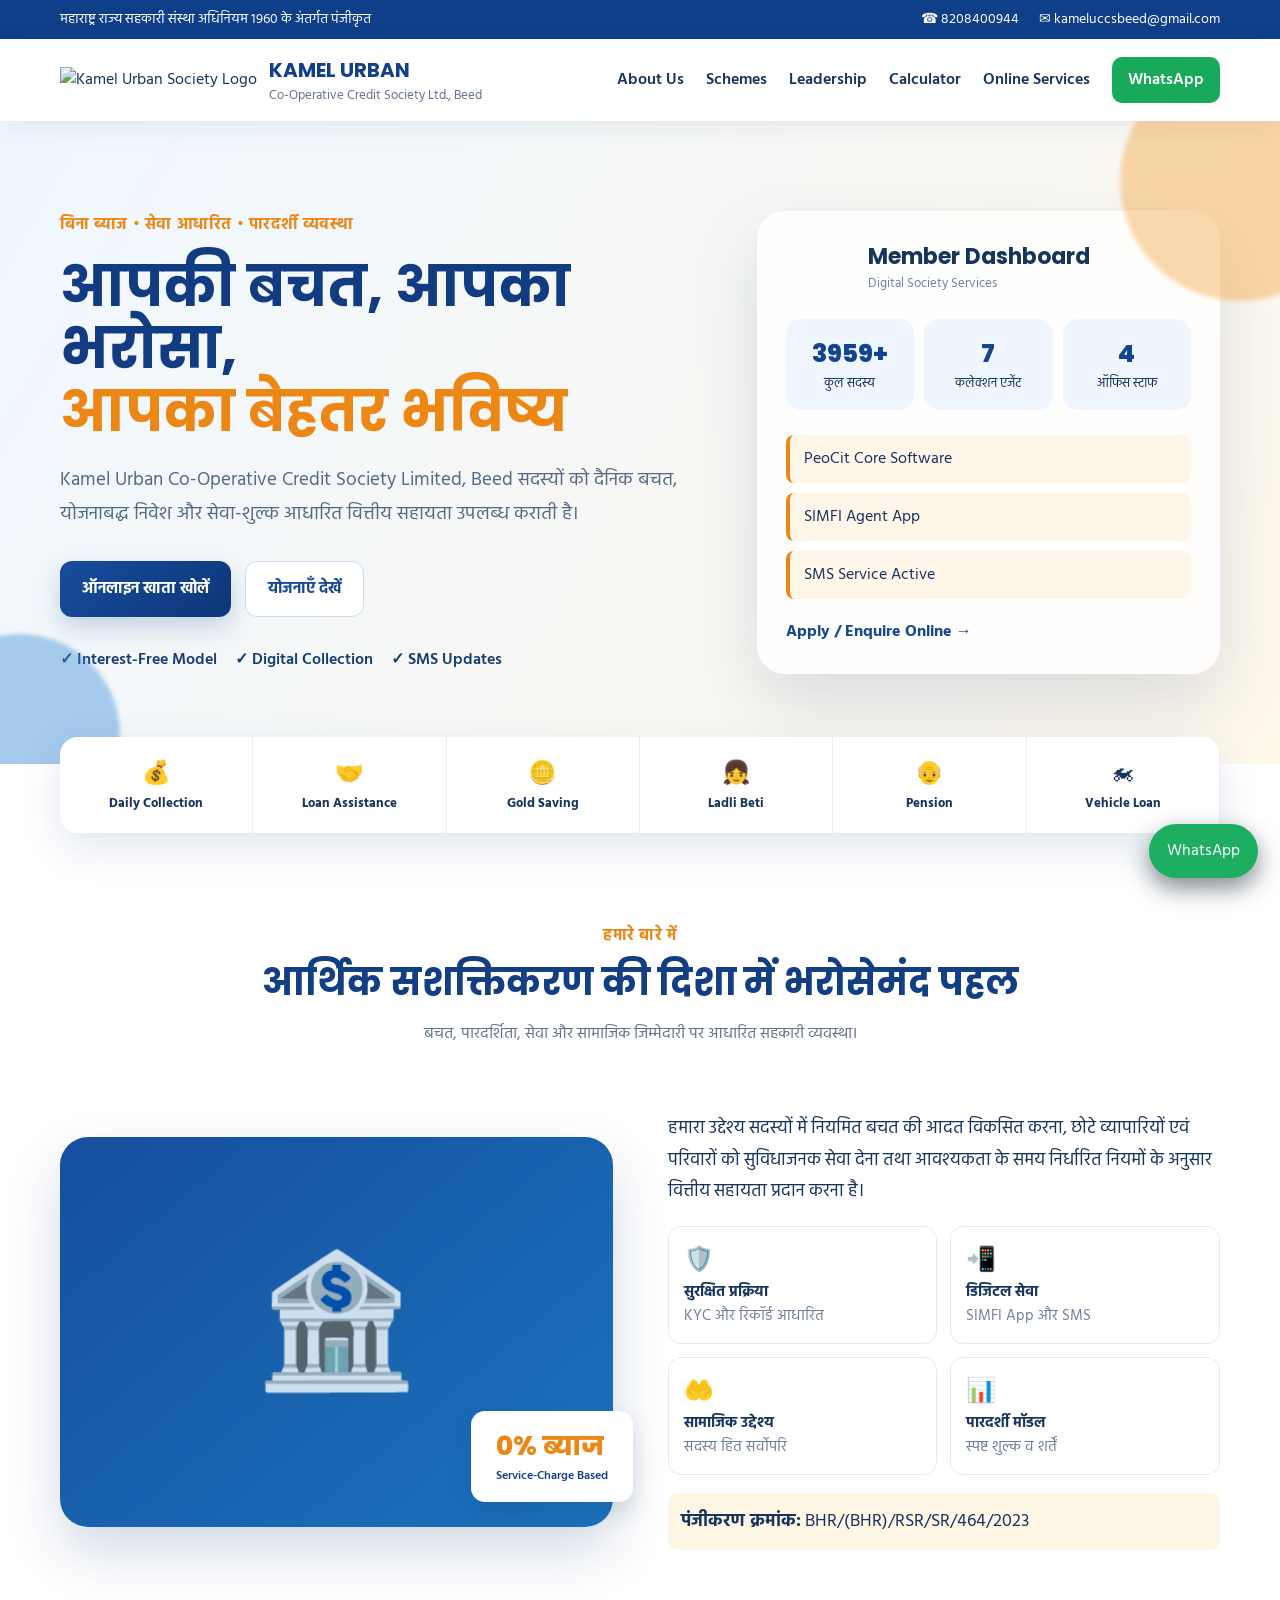
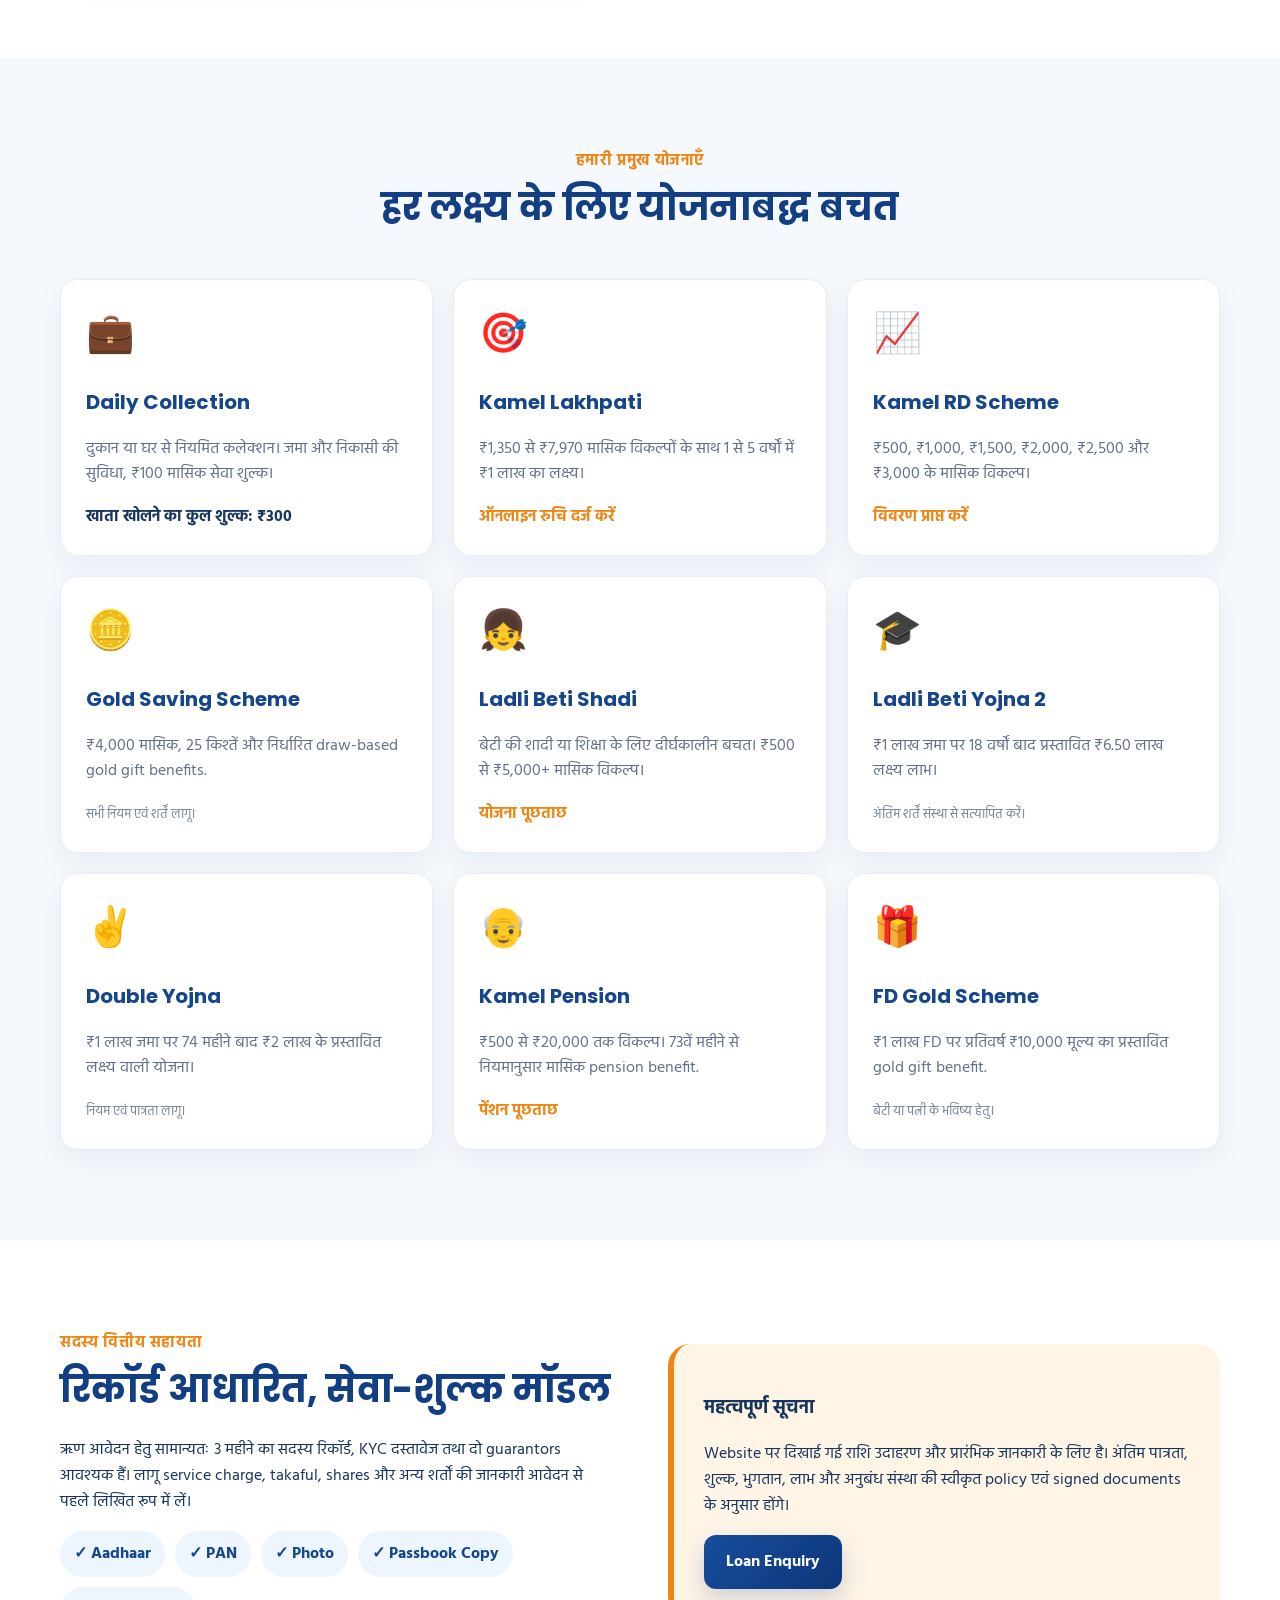
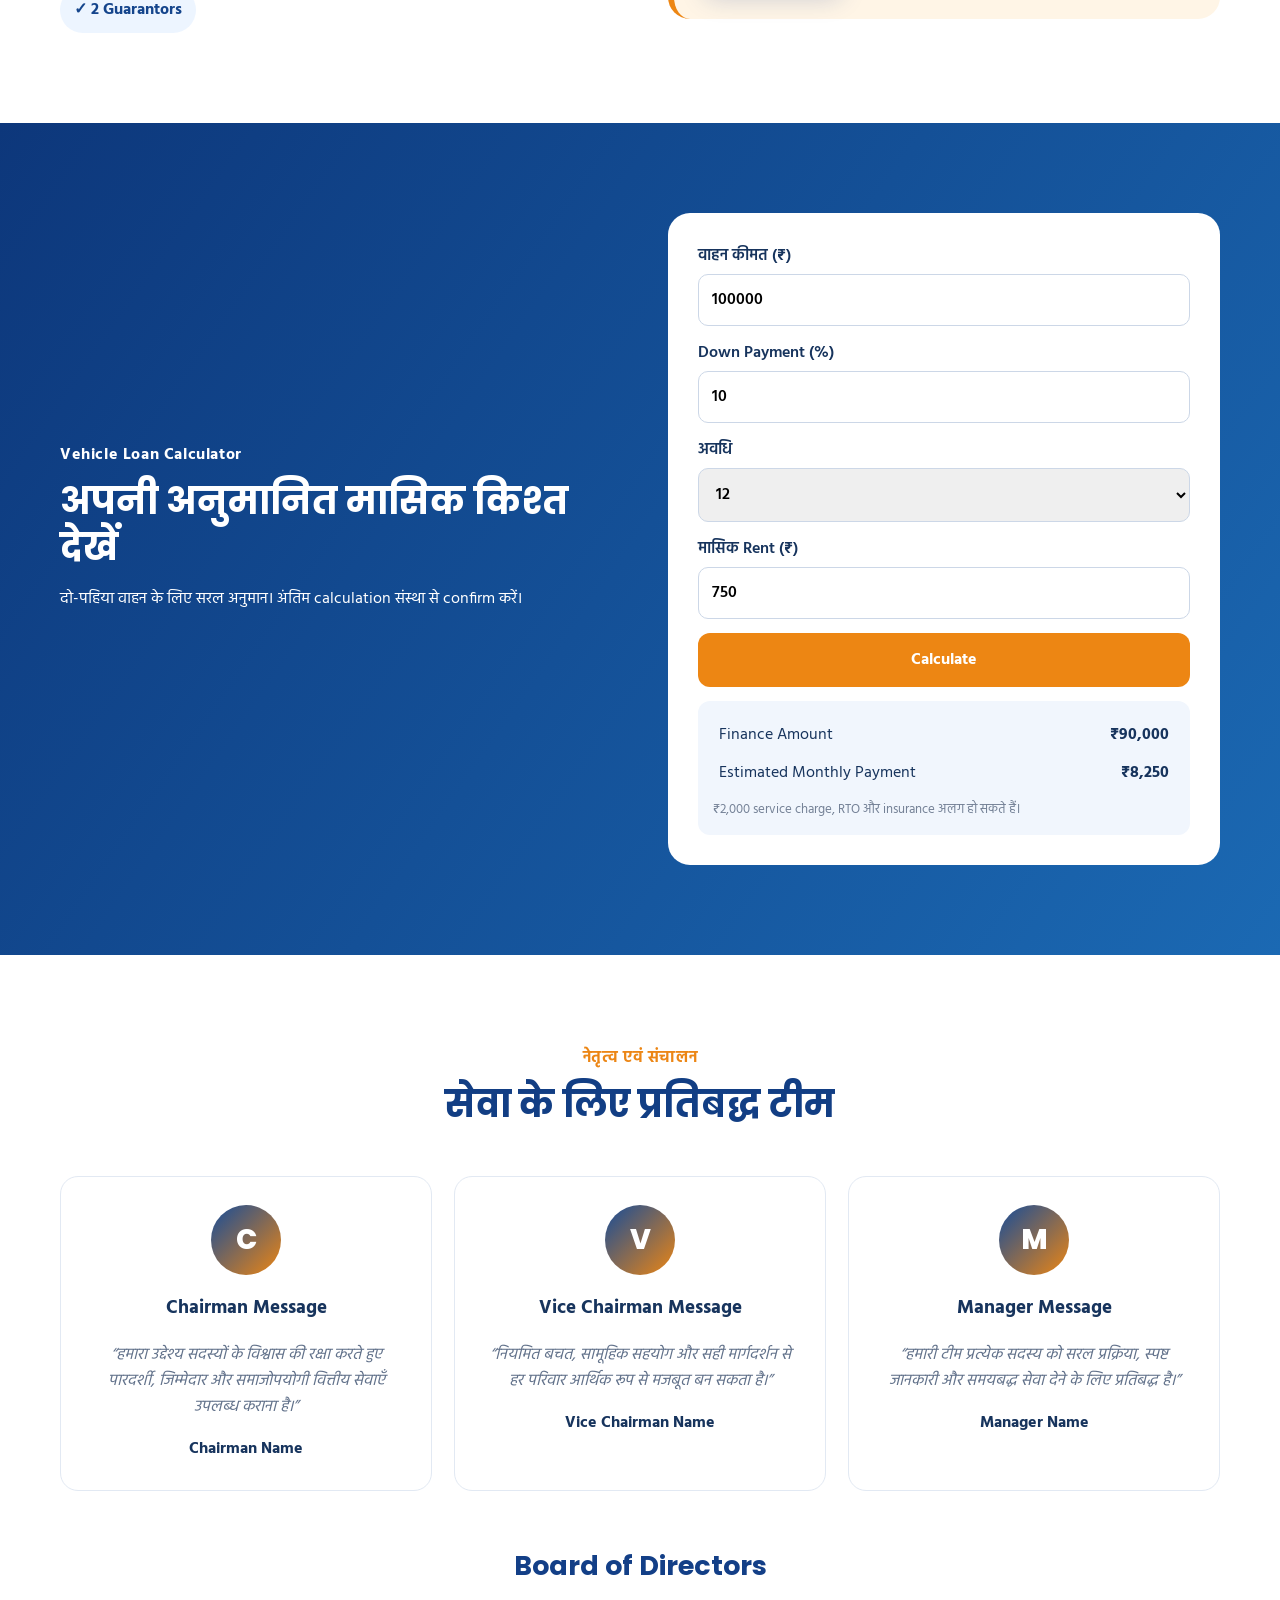
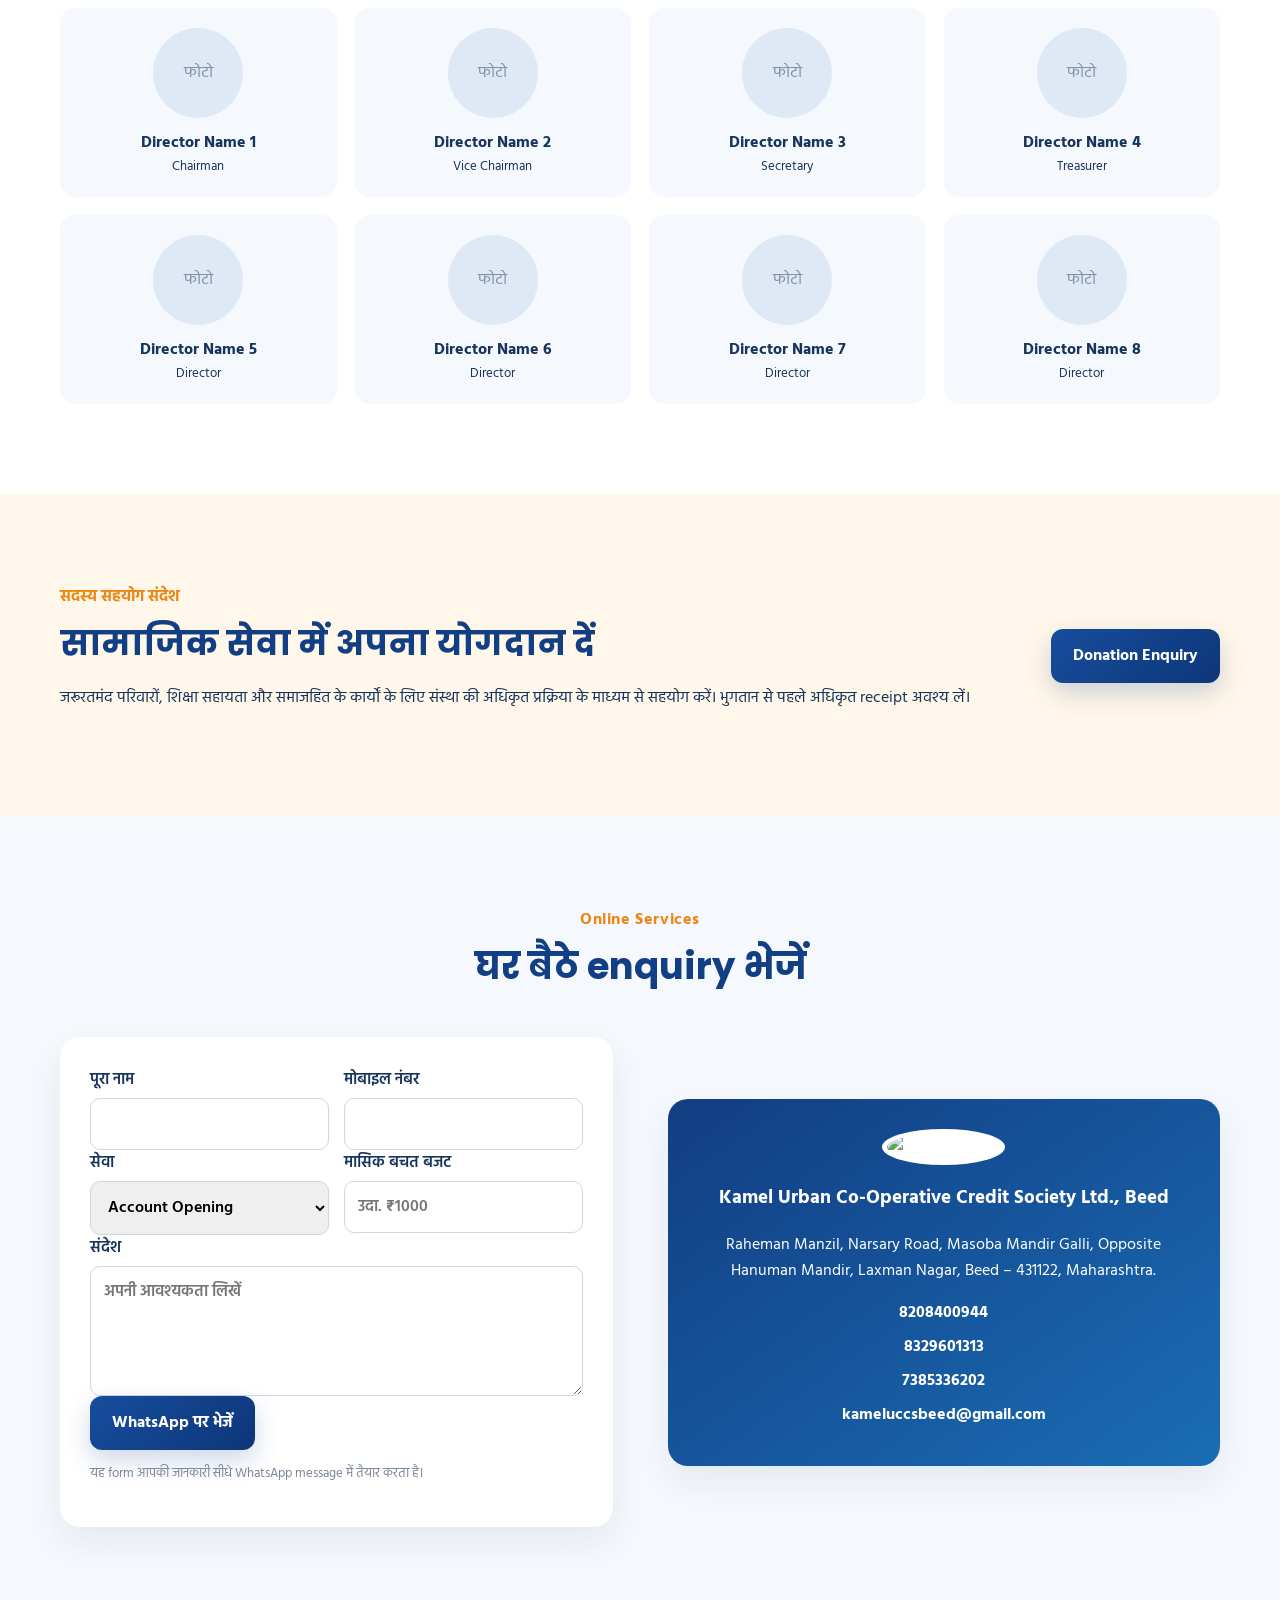
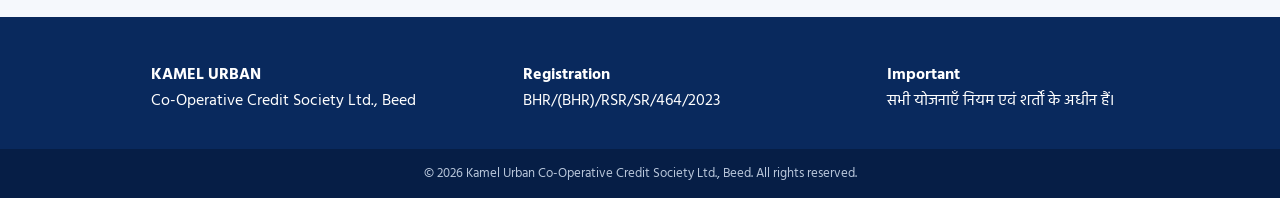
==== index.html @ f98ef50f "Add files via upload" ====
<!DOCTYPE html>
<html lang="hi">
<head>
  <meta charset="UTF-8">
  <meta name="viewport" content="width=device-width, initial-scale=1.0">
  <meta name="description" content="Kamel Urban Co-Operative Credit Society Limited, Beed — बिना ब्याज, सेवा-शुल्क आधारित सहकारी वित्तीय सेवाएँ।">
  <title>Kamel Urban Co-Operative Credit Society Ltd., Beed</title>
  <link rel="preconnect" href="https://fonts.googleapis.com">
  <link rel="preconnect" href="https://fonts.gstatic.com" crossorigin>
  <link href="https://fonts.googleapis.com/css2?family=Hind:wght@400;500;600;700&family=Poppins:wght@400;500;600;700;800&display=swap" rel="stylesheet">
  <link rel="stylesheet" href="styles.css">
</head>
<body>
<div class="topbar">
  <div class="container top-inner">
    <span>महाराष्ट्र राज्य सहकारी संस्था अधिनियम 1960 के अंतर्गत पंजीकृत</span>
    <div><a href="tel:+918208400944">☎ 8208400944</a><a href="mailto:kameluccsbeed@gmail.com">✉ kameluccsbeed@gmail.com</a></div>
  </div>
</div>

<header class="header">
  <div class="container navwrap">
    <a class="brand" href="#home">
      <picture><source srcset="assets/logo.png" type="image/png"><img src="assets/logo.svg" alt="Kamel Urban Society Logo"></picture>
      <div><strong>KAMEL URBAN</strong><span>Co-Operative Credit Society Ltd., Beed</span></div>
    </a>
    <button id="menuBtn" class="menu">☰</button>
    <nav id="nav">
      <a href="#about">About Us</a><a href="#schemes">Schemes</a><a href="#leadership">Leadership</a>
      <a href="#calculator">Calculator</a><a href="#services">Online Services</a>
      <a class="wa" href="https://wa.me/918208400944" target="_blank">WhatsApp</a>
    </nav>
  </div>
</header>

<main id="home">
<section class="hero">
  <div class="orb o1"></div><div class="orb o2"></div>
  <div class="container hero-grid">
    <div>
      <div class="pill">बिना ब्याज • सेवा आधारित • पारदर्शी व्यवस्था</div>
      <h1>आपकी बचत, आपका भरोसा,<br><span>आपका बेहतर भविष्य</span></h1>
      <p>Kamel Urban Co-Operative Credit Society Limited, Beed सदस्यों को दैनिक बचत, योजनाबद्ध निवेश और सेवा-शुल्क आधारित वित्तीय सहायता उपलब्ध कराती है।</p>
      <div class="actions"><a class="btn primary" href="#services">ऑनलाइन खाता खोलें</a><a class="btn ghost" href="#schemes">योजनाएँ देखें</a></div>
      <div class="trust"><span>✓ Interest-Free Model</span><span>✓ Digital Collection</span><span>✓ SMS Updates</span></div>
    </div>
    <div class="dashboard-card">
      <div class="dash-head"><img src="assets/logo.svg" alt=""><div><b>Member Dashboard</b><small>Digital Society Services</small></div></div>
      <div class="stats"><div><b>3959+</b><span>कुल सदस्य</span></div><div><b>7</b><span>कलेक्शन एजेंट</span></div><div><b>4</b><span>ऑफिस स्टाफ</span></div></div>
      <div class="dash-list"><span>PeoCit Core Software</span><span>SIMFI Agent App</span><span>SMS Service Active</span></div>
      <a href="#services">Apply / Enquire Online →</a>
    </div>
  </div>
</section>

<section class="quick">
  <div class="container qgrid">
    <a href="#daily">💰<span>Daily Collection</span></a><a href="#loan">🤝<span>Loan Assistance</span></a>
    <a href="#gold">🪙<span>Gold Saving</span></a><a href="#ladli">👧<span>Ladli Beti</span></a>
    <a href="#pension">👴<span>Pension</span></a><a href="#vehicle">🏍<span>Vehicle Loan</span></a>
  </div>
</section>

<section class="section" id="about">
 <div class="container">
  <div class="heading"><span>हमारे बारे में</span><h2>आर्थिक सशक्तिकरण की दिशा में भरोसेमंद पहल</h2><p>बचत, पारदर्शिता, सेवा और सामाजिक जिम्मेदारी पर आधारित सहकारी व्यवस्था।</p></div>
  <div class="about-grid">
   <div class="visual"><div class="bigicon">🏦</div><div class="zero">0% ब्याज<small>Service-Charge Based</small></div></div>
   <div>
    <p>हमारा उद्देश्य सदस्यों में नियमित बचत की आदत विकसित करना, छोटे व्यापारियों एवं परिवारों को सुविधाजनक सेवा देना तथा आवश्यकता के समय निर्धारित नियमों के अनुसार वित्तीय सहायता प्रदान करना है।</p>
    <div class="feature-grid"><div>🛡️<b>सुरक्षित प्रक्रिया</b><small>KYC और रिकॉर्ड आधारित</small></div><div>📲<b>डिजिटल सेवा</b><small>SIMFI App और SMS</small></div><div>🤲<b>सामाजिक उद्देश्य</b><small>सदस्य हित सर्वोपरि</small></div><div>📊<b>पारदर्शी मॉडल</b><small>स्पष्ट शुल्क व शर्तें</small></div></div>
    <p class="reg"><b>पंजीकरण क्रमांक:</b> BHR/(BHR)/RSR/SR/464/2023</p>
   </div>
  </div>
 </div>
</section>

<section class="section soft" id="schemes">
 <div class="container">
  <div class="heading"><span>हमारी प्रमुख योजनाएँ</span><h2>हर लक्ष्य के लिए योजनाबद्ध बचत</h2></div>
  <div class="cards">
   <article id="daily"><div class="ico">💼</div><h3>Daily Collection</h3><p>दुकान या घर से नियमित कलेक्शन। जमा और निकासी की सुविधा, ₹100 मासिक सेवा शुल्क।</p><b>खाता खोलने का कुल शुल्क: ₹300</b></article>
   <article><div class="ico">🎯</div><h3>Kamel Lakhpati</h3><p>₹1,350 से ₹7,970 मासिक विकल्पों के साथ 1 से 5 वर्षों में ₹1 लाख का लक्ष्य।</p><a href="#services">ऑनलाइन रुचि दर्ज करें</a></article>
   <article><div class="ico">📈</div><h3>Kamel RD Scheme</h3><p>₹500, ₹1,000, ₹1,500, ₹2,000, ₹2,500 और ₹3,000 के मासिक विकल्प।</p><a href="#services">विवरण प्राप्त करें</a></article>
   <article id="gold"><div class="ico">🪙</div><h3>Gold Saving Scheme</h3><p>₹4,000 मासिक, 25 किश्तें और निर्धारित draw-based gold gift benefits.</p><small>सभी नियम एवं शर्तें लागू।</small></article>
   <article id="ladli"><div class="ico">👧</div><h3>Ladli Beti Shadi</h3><p>बेटी की शादी या शिक्षा के लिए दीर्घकालीन बचत। ₹500 से ₹5,000+ मासिक विकल्प।</p><a href="#services">योजना पूछताछ</a></article>
   <article><div class="ico">🎓</div><h3>Ladli Beti Yojna 2</h3><p>₹1 लाख जमा पर 18 वर्षों बाद प्रस्तावित ₹6.50 लाख लक्ष्य लाभ।</p><small>अंतिम शर्तें संस्था से सत्यापित करें।</small></article>
   <article><div class="ico">✌️</div><h3>Double Yojna</h3><p>₹1 लाख जमा पर 74 महीने बाद ₹2 लाख के प्रस्तावित लक्ष्य वाली योजना।</p><small>नियम एवं पात्रता लागू।</small></article>
   <article id="pension"><div class="ico">👴</div><h3>Kamel Pension</h3><p>₹500 से ₹20,000 तक विकल्प। 73वें महीने से नियमानुसार मासिक pension benefit.</p><a href="#services">पेंशन पूछताछ</a></article>
   <article><div class="ico">🎁</div><h3>FD Gold Scheme</h3><p>₹1 लाख FD पर प्रतिवर्ष ₹10,000 मूल्य का प्रस्तावित gold gift benefit.</p><small>बेटी या पत्नी के भविष्य हेतु।</small></article>
  </div>
 </div>
</section>

<section class="section" id="loan">
 <div class="container loan-grid">
  <div>
   <div class="heading left"><span>सदस्य वित्तीय सहायता</span><h2>रिकॉर्ड आधारित, सेवा-शुल्क मॉडल</h2></div>
   <p>ऋण आवेदन हेतु सामान्यतः 3 महीने का सदस्य रिकॉर्ड, KYC दस्तावेज तथा दो guarantors आवश्यक हैं। लागू service charge, takaful, shares और अन्य शर्तों की जानकारी आवेदन से पहले लिखित रूप में लें।</p>
   <div class="docs"><span>✓ Aadhaar</span><span>✓ PAN</span><span>✓ Photo</span><span>✓ Passbook Copy</span><span>✓ 2 Guarantors</span></div>
  </div>
  <div class="notice"><h3>महत्वपूर्ण सूचना</h3><p>Website पर दिखाई गई राशि उदाहरण और प्रारंभिक जानकारी के लिए है। अंतिम पात्रता, शुल्क, भुगतान, लाभ और अनुबंध संस्था की स्वीकृत policy एवं signed documents के अनुसार होंगे।</p><a class="btn primary" href="https://wa.me/918208400944?text=मुझे%20loan%20की%20जानकारी%20चाहिए" target="_blank">Loan Enquiry</a></div>
 </div>
</section>

<section class="section gradient" id="calculator">
 <div class="container calc-grid" id="vehicle">
  <div><div class="heading left light"><span>Vehicle Loan Calculator</span><h2>अपनी अनुमानित मासिक किश्त देखें</h2><p>दो-पहिया वाहन के लिए सरल अनुमान। अंतिम calculation संस्था से confirm करें।</p></div></div>
  <form class="calc" onsubmit="return false">
   <label>वाहन कीमत (₹)<input id="price" type="number" value="100000" min="10000"></label>
   <label>Down Payment (%)<input id="down" type="number" value="10" min="0" max="100"></label>
   <label>अवधि<select id="months"><option>12</option><option>24</option><option>36</option><option>48</option><option>60</option></select></label>
   <label>मासिक Rent (₹)<input id="rent" type="number" value="750" min="0"></label>
   <button id="calcBtn" class="btn orange">Calculate</button>
   <div class="result"><span>Finance Amount <b id="finance">₹90,000</b></span><span>Estimated Monthly Payment <b id="emi">₹8,250</b></span><small>₹2,000 service charge, RTO और insurance अलग हो सकते हैं।</small></div>
  </form>
 </div>
</section>

<section class="section" id="leadership">
 <div class="container">
  <div class="heading"><span>नेतृत्व एवं संचालन</span><h2>सेवा के लिए प्रतिबद्ध टीम</h2></div>
  <div class="messages">
   <article><div class="avatar">C</div><h3>Chairman Message</h3><p>“हमारा उद्देश्य सदस्यों के विश्वास की रक्षा करते हुए पारदर्शी, जिम्मेदार और समाजोपयोगी वित्तीय सेवाएँ उपलब्ध कराना है।”</p><b>Chairman Name</b></article>
   <article><div class="avatar">V</div><h3>Vice Chairman Message</h3><p>“नियमित बचत, सामूहिक सहयोग और सही मार्गदर्शन से हर परिवार आर्थिक रूप से मजबूत बन सकता है।”</p><b>Vice Chairman Name</b></article>
   <article><div class="avatar">M</div><h3>Manager Message</h3><p>“हमारी टीम प्रत्येक सदस्य को सरल प्रक्रिया, स्पष्ट जानकारी और समयबद्ध सेवा देने के लिए प्रतिबद्ध है।”</p><b>Manager Name</b></article>
  </div>
  <h3 class="board-title">Board of Directors</h3>
  <div class="board">
   <div><span>फोटो</span><b>Director Name 1</b><small>Chairman</small></div><div><span>फोटो</span><b>Director Name 2</b><small>Vice Chairman</small></div>
   <div><span>फोटो</span><b>Director Name 3</b><small>Secretary</small></div><div><span>फोटो</span><b>Director Name 4</b><small>Treasurer</small></div>
   <div><span>फोटो</span><b>Director Name 5</b><small>Director</small></div><div><span>फोटो</span><b>Director Name 6</b><small>Director</small></div>
   <div><span>फोटो</span><b>Director Name 7</b><small>Director</small></div><div><span>फोटो</span><b>Director Name 8</b><small>Director</small></div>
  </div>
 </div>
</section>

<section class="section donation">
 <div class="container donate-inner"><div><span>सदस्य सहयोग संदेश</span><h2>सामाजिक सेवा में अपना योगदान दें</h2><p>जरूरतमंद परिवारों, शिक्षा सहायता और समाजहित के कार्यों के लिए संस्था की अधिकृत प्रक्रिया के माध्यम से सहयोग करें। भुगतान से पहले अधिकृत receipt अवश्य लें।</p></div><a class="btn primary" href="https://wa.me/918208400944?text=मुझे%20सदस्य%20सहयोग%20की%20जानकारी%20चाहिए" target="_blank">Donation Enquiry</a></div>
</section>

<section class="section soft" id="services">
 <div class="container">
  <div class="heading"><span>Online Services</span><h2>घर बैठे enquiry भेजें</h2></div>
  <div class="service-grid">
   <form id="enquiryForm" class="form">
    <div class="row"><label>पूरा नाम<input id="name" required></label><label>मोबाइल नंबर<input id="phone" required inputmode="numeric"></label></div>
    <div class="row"><label>सेवा<select id="scheme"><option>Account Opening</option><option>Daily Collection</option><option>RD Scheme</option><option>Lakhpati Yojna</option><option>Gold Saving Scheme</option><option>Ladli Beti Yojna</option><option>Pension Scheme</option><option>FD Gold Scheme</option><option>Vehicle Loan</option><option>Other Loan</option></select></label><label>मासिक बचत बजट<input id="budget" placeholder="उदा. ₹1000"></label></div>
    <label>संदेश<textarea id="message" rows="4" placeholder="अपनी आवश्यकता लिखें"></textarea></label>
    <button class="btn primary" type="submit">WhatsApp पर भेजें</button>
    <p class="formnote">यह form आपकी जानकारी सीधे WhatsApp message में तैयार करता है।</p>
   </form>
   <div class="contact-card">
    <img src="assets/logo.svg" alt="Kamel Society">
    <h3>Kamel Urban Co-Operative Credit Society Ltd., Beed</h3>
    <p>Raheman Manzil, Narsary Road, Masoba Mandir Galli, Opposite Hanuman Mandir, Laxman Nagar, Beed – 431122, Maharashtra.</p>
    <a href="tel:+918208400944">8208400944</a><a href="tel:+918329601313">8329601313</a><a href="tel:+917385336202">7385336202</a><a href="mailto:kameluccsbeed@gmail.com">kameluccsbeed@gmail.com</a>
   </div>
  </div>
 </div>
</section>
</main>

<a class="floating-wa" href="https://wa.me/918208400944" target="_blank">WhatsApp</a>
<footer><div class="container footer-grid"><div class="fbrand"><img src="assets/logo.svg" alt=""><div><b>KAMEL URBAN</b><span>Co-Operative Credit Society Ltd., Beed</span></div></div><div><b>Registration</b><span>BHR/(BHR)/RSR/SR/464/2023</span></div><div><b>Important</b><span>सभी योजनाएँ नियम एवं शर्तों के अधीन हैं।</span></div></div><div class="copy">© 2026 Kamel Urban Co-Operative Credit Society Ltd., Beed. All rights reserved.</div></footer>
<script src="script.js"></script>
</body></html>
---- styles.css ----
*{box-sizing:border-box}html{scroll-behavior:smooth}body{margin:0;font-family:Hind,Arial,sans-serif;color:#17345d;background:#fff}a{text-decoration:none;color:inherit}.container{width:min(1160px,92%);margin:auto}.topbar{background:#103f89;color:#fff;font-size:14px}.top-inner{display:flex;justify-content:space-between;padding:8px 0;gap:20px}.top-inner div{display:flex;gap:20px}.header{position:sticky;top:0;background:rgba(255,255,255,.96);z-index:50;box-shadow:0 6px 24px #133b7512}.navwrap{display:flex;align-items:center;justify-content:space-between;min-height:82px}.brand{display:flex;gap:12px;align-items:center}.brand img{width:62px;height:62px}.brand strong{display:block;color:#123f8a;font-family:Poppins;font-size:20px}.brand span{display:block;font-size:13px;color:#63728b}nav{display:flex;align-items:center;gap:22px;font-weight:600}nav a:hover{color:#ed8512}.wa{background:#19a95b;color:#fff!important;padding:10px 16px;border-radius:10px}.menu{display:none;border:0;background:none;font-size:26px}.hero{position:relative;overflow:hidden;background:linear-gradient(120deg,#eff7ff,#fff8eb);padding:90px 0}.hero-grid{display:grid;grid-template-columns:1.15fr .85fr;gap:70px;align-items:center}.pill,.heading>span{display:inline-block;color:#ec8615;font-weight:700;letter-spacing:.6px}.hero h1{font-family:Poppins;font-size:56px;line-height:1.12;margin:18px 0;color:#123c82}.hero h1 span{color:#ec8615}.hero p{font-size:19px;line-height:1.8;color:#566984}.actions{display:flex;gap:14px;margin:30px 0}.btn{display:inline-flex;align-items:center;justify-content:center;padding:14px 22px;border-radius:12px;font-weight:700;border:0;cursor:pointer;font-family:inherit;font-size:16px}.primary{background:linear-gradient(135deg,#174d9d,#0d3678);color:#fff;box-shadow:0 10px 25px #123f8a35}.ghost{background:#fff;color:#164992;border:1px solid #cbdaf0}.orange{background:#ed8613;color:#fff;width:100%}.trust{display:flex;gap:18px;flex-wrap:wrap;color:#173d75;font-weight:600}.dashboard-card{background:rgba(255,255,255,.88);padding:28px;border-radius:28px;box-shadow:0 30px 70px #173e7d25;border:1px solid #fff}.dash-head{display:flex;gap:14px;align-items:center}.dash-head img{width:68px}.dash-head b,.dash-head small{display:block}.dash-head b{font:700 22px Poppins}.dash-head small{color:#718198}.stats{display:grid;grid-template-columns:repeat(3,1fr);gap:10px;margin:25px 0}.stats div{background:#f0f6ff;border-radius:15px;padding:16px;text-align:center}.stats b,.stats span{display:block}.stats b{font:800 25px Poppins;color:#12458d}.stats span{font-size:13px}.dash-list{display:grid;gap:10px;margin-bottom:20px}.dash-list span{padding:11px 14px;background:#fff6e9;border-left:4px solid #ed8613;border-radius:8px}.dashboard-card>a{color:#154792;font-weight:700}.orb{position:absolute;border-radius:50%;filter:blur(2px);opacity:.4}.o1{width:240px;height:240px;background:#f6a238;right:-80px;top:-60px}.o2{width:200px;height:200px;background:#3388d8;left:-80px;bottom:-70px}.quick{margin-top:-27px;position:relative;z-index:5}.qgrid{display:grid;grid-template-columns:repeat(6,1fr);background:#fff;border-radius:18px;box-shadow:0 15px 40px #173e7d20;overflow:hidden}.qgrid a{padding:19px 10px;text-align:center;font-size:23px;border-right:1px solid #e9eef6}.qgrid span{display:block;font-size:13px;font-weight:700}.section{padding:90px 0}.soft{background:#f5f8fc}.heading{text-align:center;max-width:760px;margin:0 auto 48px}.heading h2{font:700 37px/1.25 Poppins;color:#123e84;margin:10px 0}.heading p{color:#67758b}.left{text-align:left;margin:0 0 25px}.about-grid,.loan-grid,.calc-grid,.service-grid{display:grid;grid-template-columns:1fr 1fr;gap:55px;align-items:center}.visual{height:390px;border-radius:28px;background:linear-gradient(140deg,#164f9e,#1b73bd);display:grid;place-items:center;position:relative;box-shadow:0 25px 55px #153f7b30}.bigicon{font-size:130px}.zero{position:absolute;right:-20px;bottom:25px;background:#fff;padding:16px 25px;border-radius:14px;box-shadow:0 10px 25px #102f5c2a;font:800 26px Poppins;color:#ed8613}.zero small{display:block;font:600 12px Hind;color:#16458b}.about-grid p{font-size:18px;line-height:1.75}.feature-grid{display:grid;grid-template-columns:1fr 1fr;gap:13px}.feature-grid div{padding:15px;border:1px solid #e4eaf3;border-radius:13px;font-size:24px}.feature-grid b,.feature-grid small{display:block;font-size:15px}.feature-grid small{color:#718096}.reg{background:#fff5e5;padding:13px;border-radius:10px}.cards{display:grid;grid-template-columns:repeat(3,1fr);gap:20px}.cards article{background:#fff;padding:25px;border-radius:18px;box-shadow:0 10px 30px #173e7d0e;border:1px solid #e8edf4;transition:.25s}.cards article:hover{transform:translateY(-5px);box-shadow:0 18px 38px #173e7d20}.ico{font-size:39px}.cards h3{font:700 20px Poppins;color:#15458c}.cards p{color:#637188;line-height:1.6}.cards a{color:#ec8615;font-weight:700}.cards small{color:#77859a}.docs{display:flex;flex-wrap:wrap;gap:10px}.docs span{padding:10px 14px;border-radius:999px;background:#edf5ff;color:#15458c;font-weight:700}.notice{padding:30px;border-radius:22px;background:#fff5e6;border-left:6px solid #ed8613}.gradient{background:linear-gradient(125deg,#0d377b,#1b69b3);color:#fff}.light h2,.light p,.light span{color:#fff}.calc{background:#fff;color:#17345d;padding:30px;border-radius:22px;display:grid;gap:14px}.calc label,.form label{font-weight:600}.calc input,.calc select,.form input,.form select,.form textarea{display:block;width:100%;padding:12px 13px;margin-top:5px;border:1px solid #ccd7e7;border-radius:10px;font:inherit}.result{background:#f1f6fd;padding:15px;border-radius:12px}.result span{display:flex;justify-content:space-between;padding:6px}.result small{display:block;color:#748196;padding-top:7px}.messages{display:grid;grid-template-columns:repeat(3,1fr);gap:22px}.messages article{text-align:center;padding:28px;border:1px solid #e2e9f3;border-radius:18px}.avatar{width:70px;height:70px;border-radius:50%;background:linear-gradient(135deg,#164c99,#ed8613);display:grid;place-items:center;color:#fff;margin:auto;font:800 28px Poppins}.messages p{font-style:italic;color:#61718a}.board-title{text-align:center;margin:55px 0 22px;font:700 27px Poppins;color:#133f87}.board{display:grid;grid-template-columns:repeat(4,1fr);gap:18px}.board div{text-align:center;padding:20px;border-radius:15px;background:#f5f8fc}.board span{display:grid;place-items:center;width:90px;height:90px;border-radius:50%;background:#dfe9f6;margin:auto auto 12px;color:#8392a8}.board b,.board small{display:block}.donation{background:#fff7e9}.donate-inner{display:flex;justify-content:space-between;align-items:center;gap:35px}.donate-inner span{color:#ed8613;font-weight:700}.donate-inner h2{font:700 34px Poppins;color:#123e84;margin:8px 0}.form,.contact-card{background:#fff;padding:30px;border-radius:20px;box-shadow:0 15px 35px #153e7a13}.row{display:grid;grid-template-columns:1fr 1fr;gap:15px}.formnote{font-size:13px;color:#7b8799}.contact-card{text-align:center;background:linear-gradient(145deg,#123d83,#1a6db4);color:#fff}.contact-card img{width:130px;background:#fff;border-radius:50%;padding:5px}.contact-card a{display:block;margin:8px;font-weight:700}.floating-wa{position:fixed;right:22px;bottom:22px;background:#1eae61;color:#fff;padding:14px 18px;border-radius:999px;z-index:60;box-shadow:0 10px 25px #1238}footer{background:#09295d;color:#fff;padding:45px 0 0}.footer-grid{display:grid;grid-template-columns:1.3fr 1fr 1fr;gap:30px}.fbrand{display:flex;align-items:center;gap:13px}.fbrand img{width:78px;background:#fff;border-radius:50%}.footer-grid b,.footer-grid span{display:block}.copy{text-align:center;background:#061e46;margin-top:35px;padding:14px;color:#b9c7db;font-size:13px}
@media(max-width:900px){nav{display:none;position:absolute;top:82px;left:0;right:0;background:#fff;padding:20px;flex-direction:column;box-shadow:0 15px 25px #1232}nav.open{display:flex}.menu{display:block}.hero-grid,.about-grid,.loan-grid,.calc-grid,.service-grid{grid-template-columns:1fr}.hero{padding:65px 0}.hero h1{font-size:42px}.qgrid{grid-template-columns:repeat(3,1fr)}.cards{grid-template-columns:repeat(2,1fr)}.board{grid-template-columns:repeat(2,1fr)}.messages{grid-template-columns:1fr}.donate-inner{display:block}.donate-inner .btn{margin-top:15px}.footer-grid{grid-template-columns:1fr}.top-inner{display:block}.top-inner div{margin-top:5px;flex-wrap:wrap}}
@media(max-width:560px){.brand span{display:none}.brand strong{font-size:16px}.brand img{width:52px;height:52px}.hero h1{font-size:34px}.hero p{font-size:17px}.actions{flex-direction:column}.qgrid{grid-template-columns:repeat(2,1fr)}.cards{grid-template-columns:1fr}.feature-grid,.row,.board{grid-template-columns:1fr}.stats{grid-template-columns:1fr}.heading h2{font-size:29px}.section{padding:65px 0}.visual{height:300px}.zero{right:8px}.top-inner>span{display:none}}
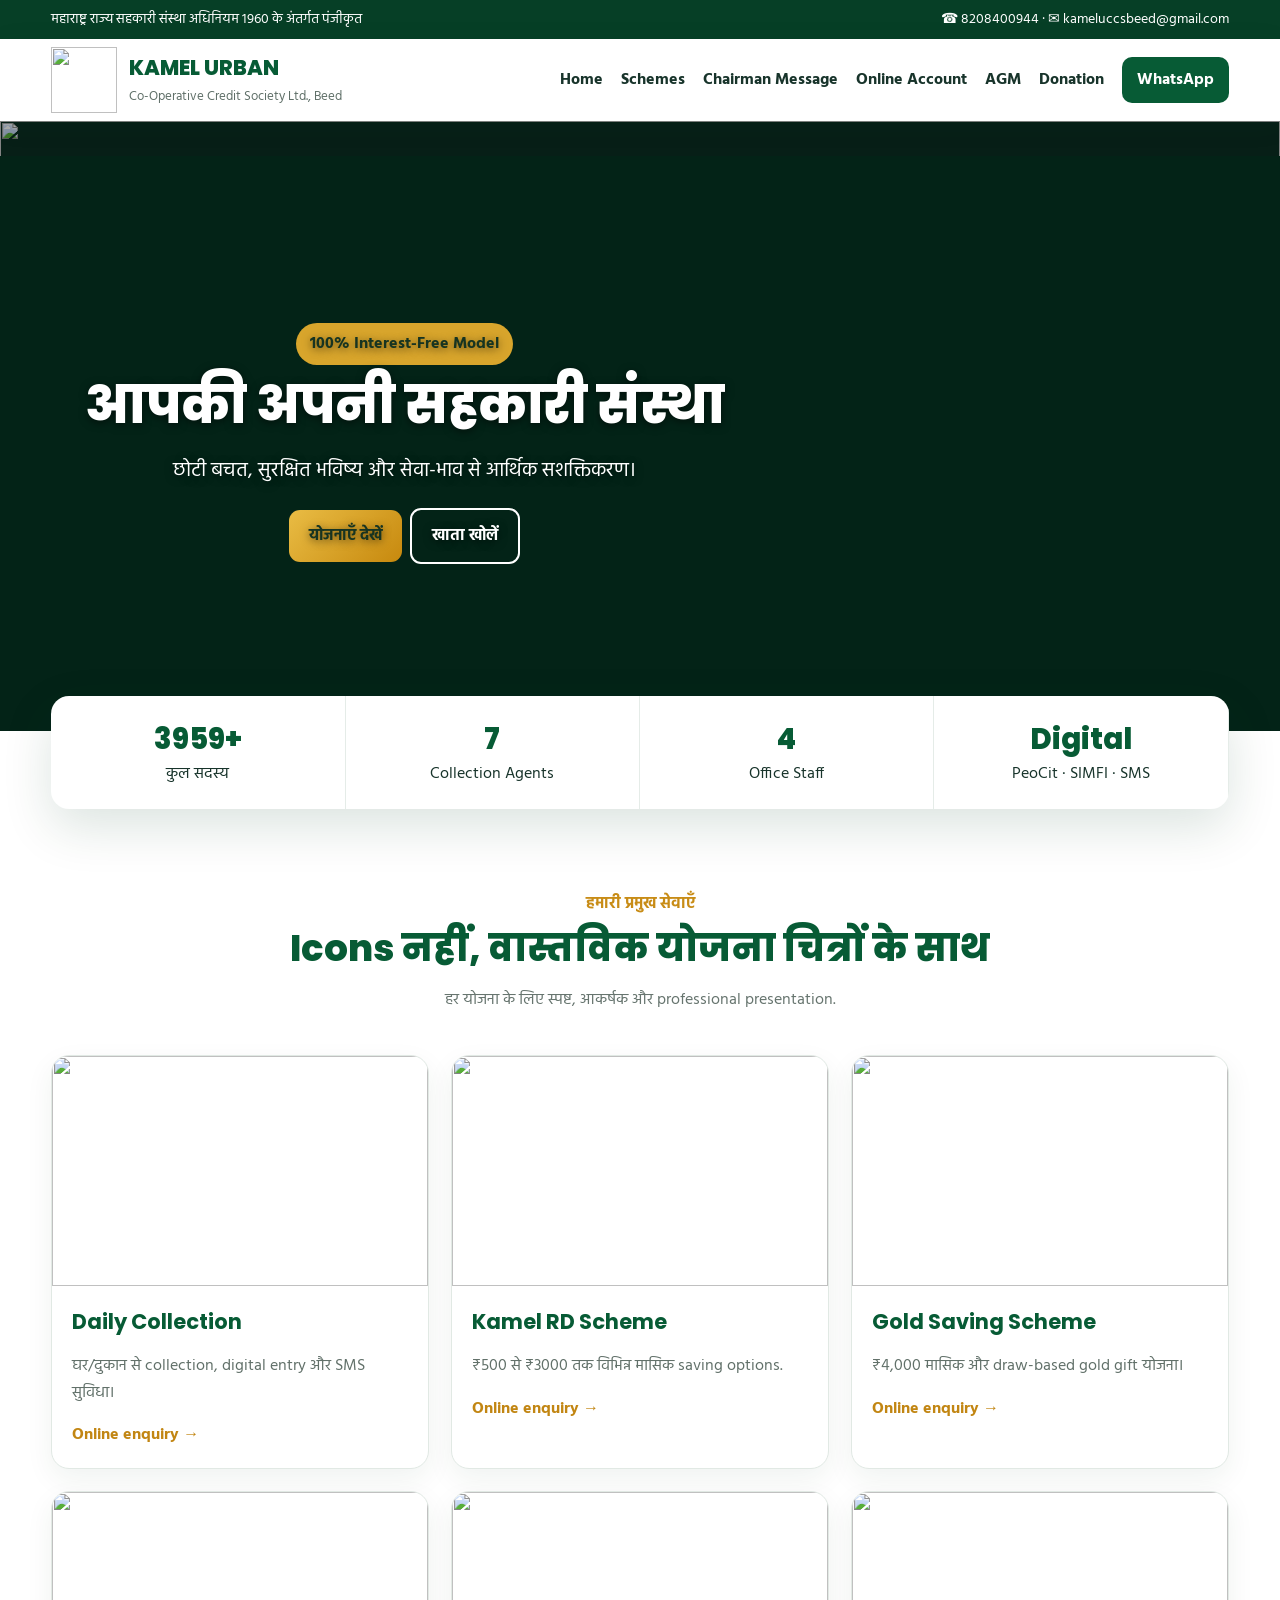
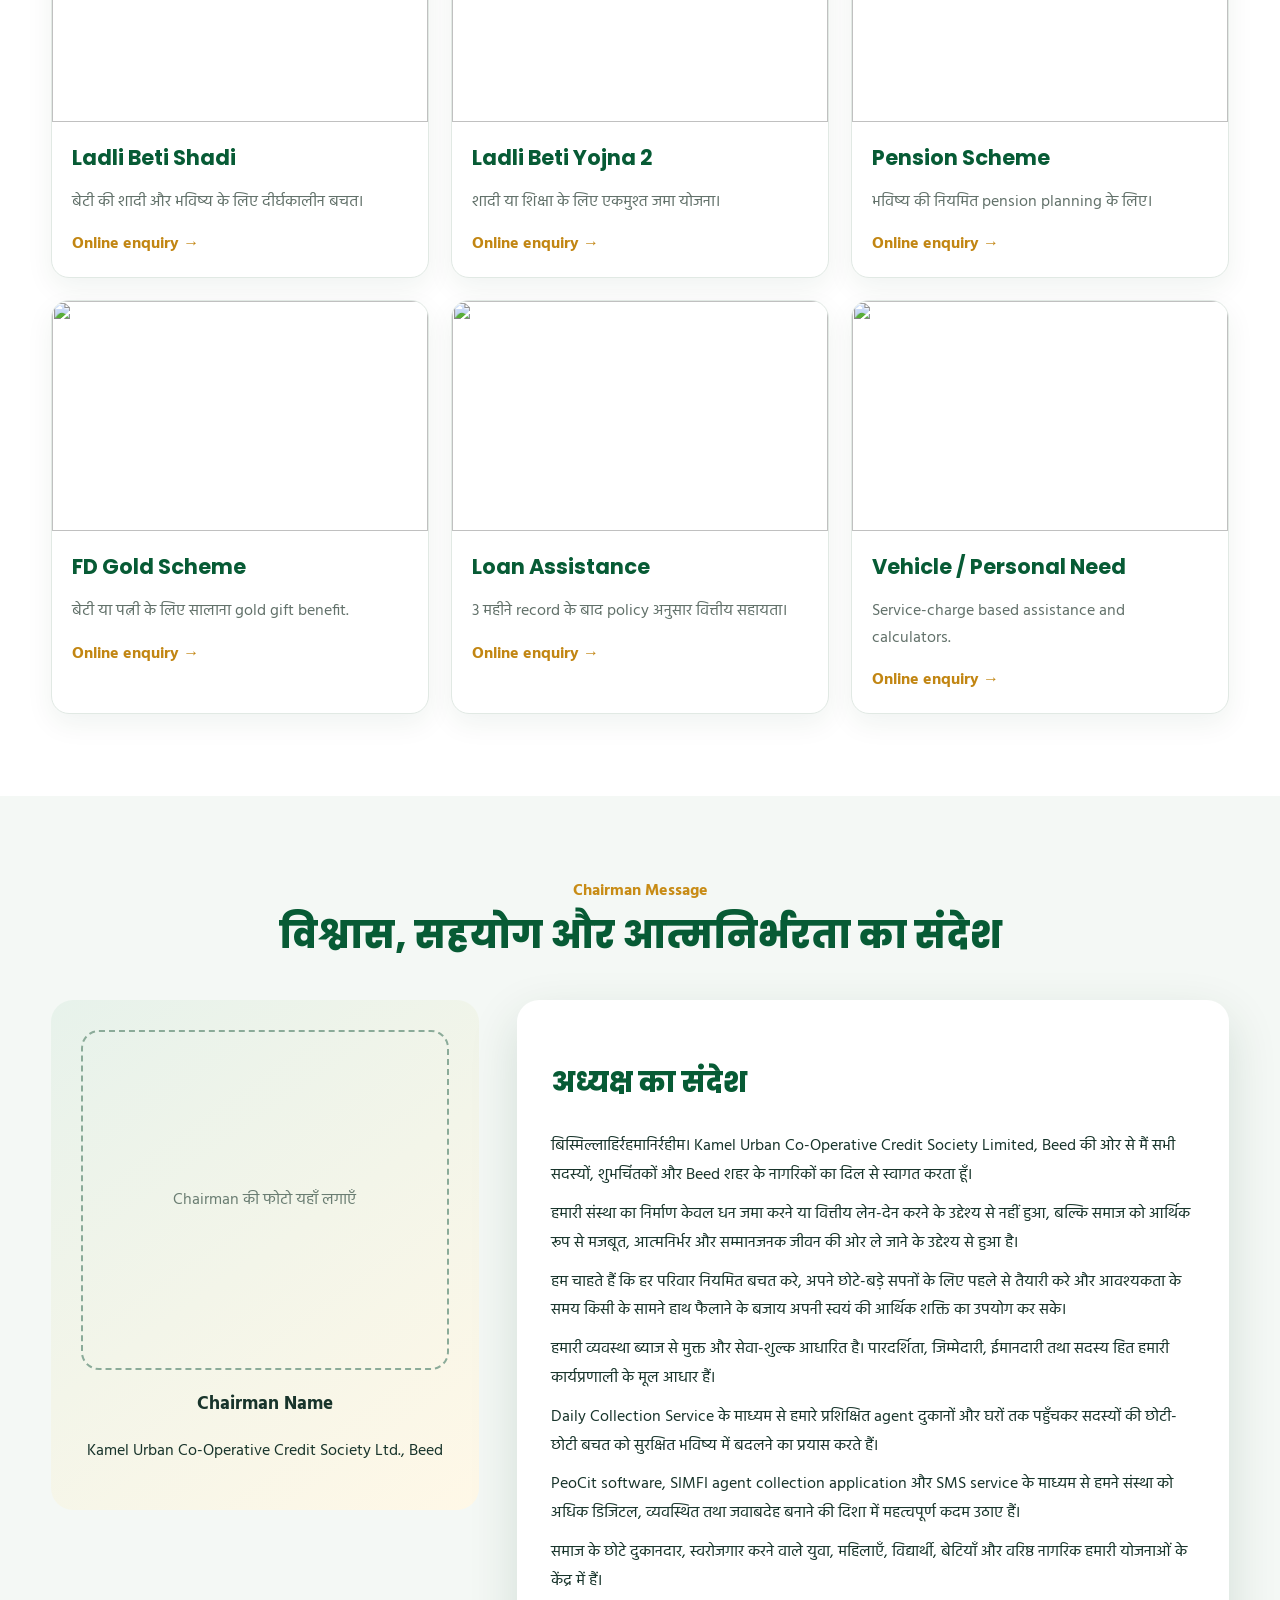
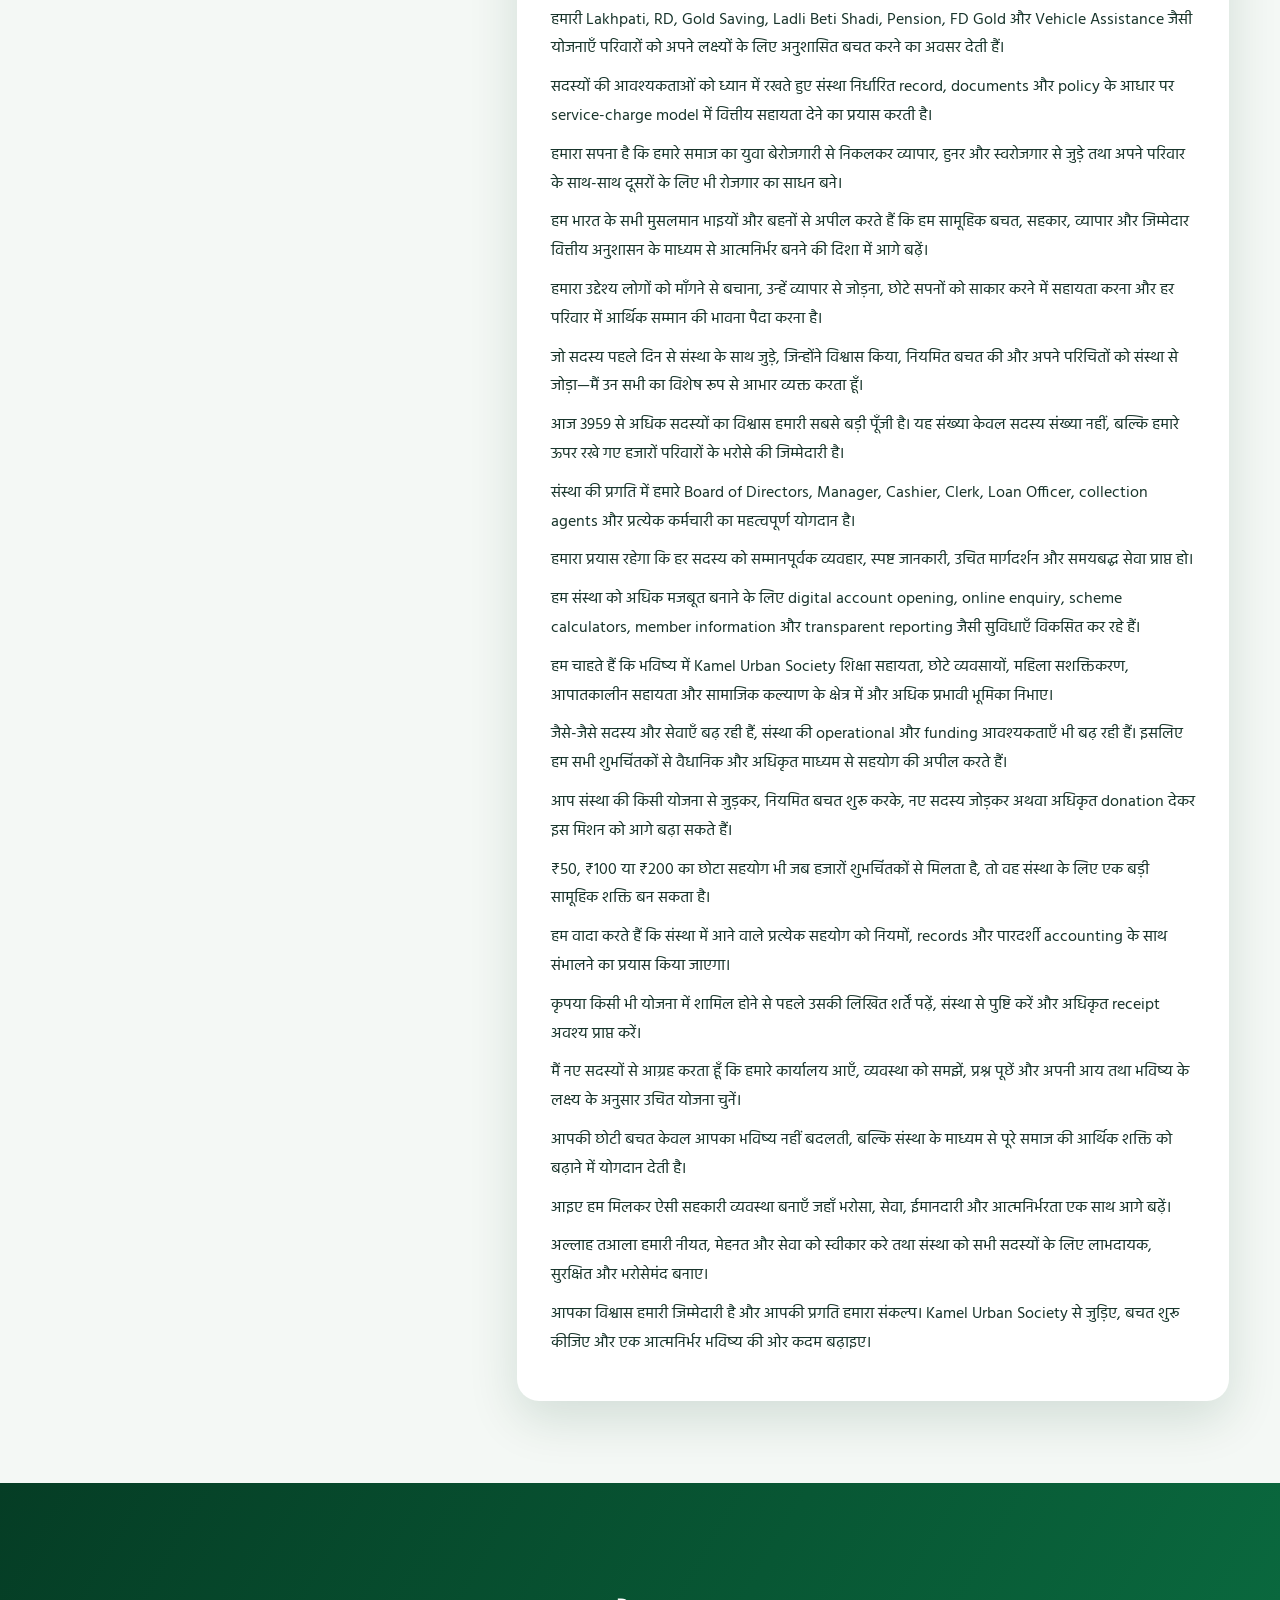
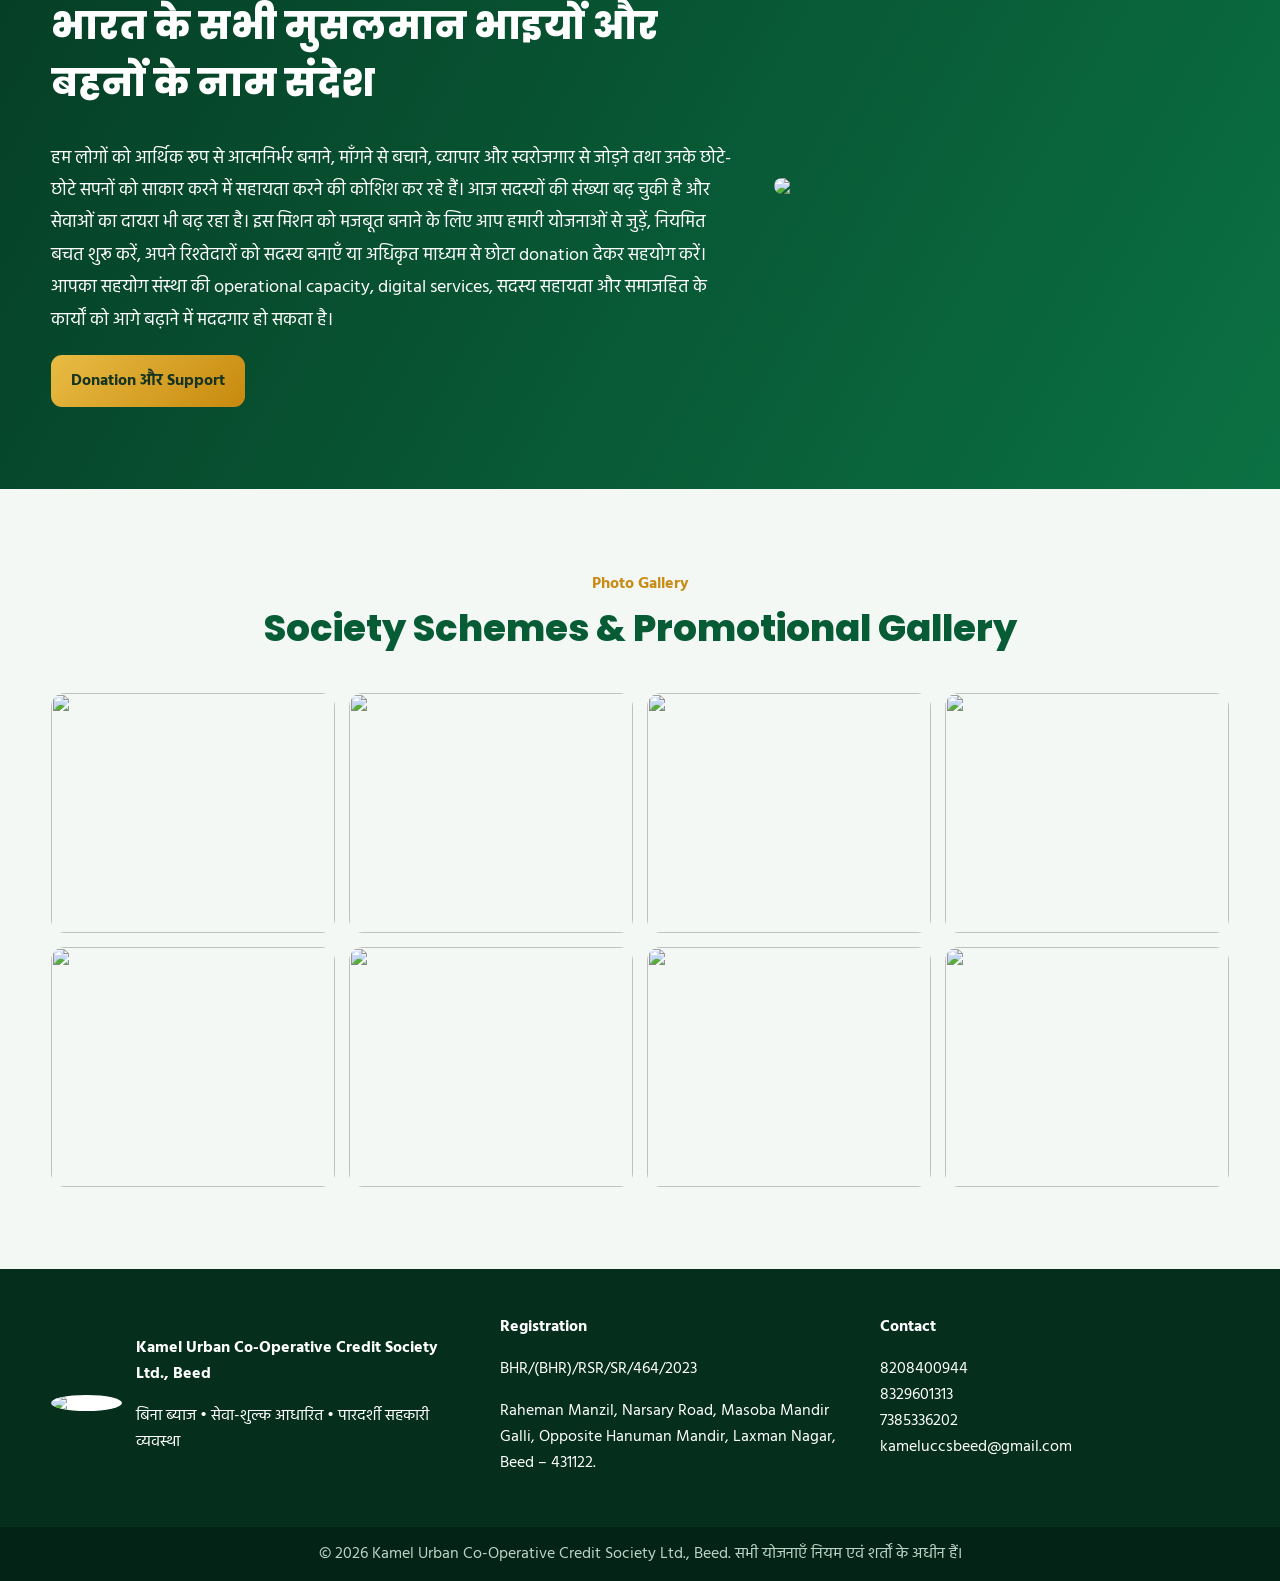
==== commit 6fe7c894: "Add files via upload" ====
--- a/index.html
+++ b/index.html
@@ -1,167 +1,14 @@
-<!DOCTYPE html>
-<html lang="hi">
-<head>
-  <meta charset="UTF-8">
-  <meta name="viewport" content="width=device-width, initial-scale=1.0">
-  <meta name="description" content="Kamel Urban Co-Operative Credit Society Limited, Beed — बिना ब्याज, सेवा-शुल्क आधारित सहकारी वित्तीय सेवाएँ।">
-  <title>Kamel Urban Co-Operative Credit Society Ltd., Beed</title>
-  <link rel="preconnect" href="https://fonts.googleapis.com">
-  <link rel="preconnect" href="https://fonts.gstatic.com" crossorigin>
-  <link href="https://fonts.googleapis.com/css2?family=Hind:wght@400;500;600;700&family=Poppins:wght@400;500;600;700;800&display=swap" rel="stylesheet">
-  <link rel="stylesheet" href="styles.css">
-</head>
-<body>
-<div class="topbar">
-  <div class="container top-inner">
-    <span>महाराष्ट्र राज्य सहकारी संस्था अधिनियम 1960 के अंतर्गत पंजीकृत</span>
-    <div><a href="tel:+918208400944">☎ 8208400944</a><a href="mailto:kameluccsbeed@gmail.com">✉ kameluccsbeed@gmail.com</a></div>
-  </div>
-</div>
+<!doctype html><html lang="hi"><head><meta charset="utf-8"><meta name="viewport" content="width=device-width,initial-scale=1"><title>Kamel Urban Society Beed</title><link href="https://fonts.googleapis.com/css2?family=Hind:wght@400;500;600;700&family=Poppins:wght@500;600;700;800&display=swap" rel="stylesheet"><link rel="stylesheet" href="styles.css"></head><body>
+<div class="top"><div class="container"><span>महाराष्ट्र राज्य सहकारी संस्था अधिनियम 1960 के अंतर्गत पंजीकृत</span><span>☎ 8208400944 · ✉ kameluccsbeed@gmail.com</span></div></div>
+<header class="head"><div class="container nav"><a class="brand" href="index.html"><img src="assets/images/logo.png"><div><b>KAMEL URBAN</b><small>Co-Operative Credit Society Ltd., Beed</small></div></a><button class="menu">☰</button><nav class="links"><a href="index.html">Home</a><a href="index.html#schemes">Schemes</a><a href="index.html#chairman">Chairman Message</a><a href="account-opening.html">Online Account</a><a href="agm.html">AGM</a><a href="donation.html">Donation</a><a class="cta" href="https://wa.me/918208400944">WhatsApp</a></nav></div></header>
 
-<header class="header">
-  <div class="container navwrap">
-    <a class="brand" href="#home">
-      <picture><source srcset="assets/logo.png" type="image/png"><img src="assets/logo.svg" alt="Kamel Urban Society Logo"></picture>
-      <div><strong>KAMEL URBAN</strong><span>Co-Operative Credit Society Ltd., Beed</span></div>
-    </a>
-    <button id="menuBtn" class="menu">☰</button>
-    <nav id="nav">
-      <a href="#about">About Us</a><a href="#schemes">Schemes</a><a href="#leadership">Leadership</a>
-      <a href="#calculator">Calculator</a><a href="#services">Online Services</a>
-      <a class="wa" href="https://wa.me/918208400944" target="_blank">WhatsApp</a>
-    </nav>
-  </div>
-</header>
+<section class="hero"><div class="slides"><div class="slide active"><img src="assets/images/society.jpg"><div class="copy"><div class="container"><div class="box"><span class="tag">100% Interest-Free Model</span><h1>आपकी अपनी सहकारी संस्था</h1><p>छोटी बचत, सुरक्षित भविष्य और सेवा-भाव से आर्थिक सशक्तिकरण।</p><a class="btn gold" href="#schemes">योजनाएँ देखें</a><a class="btn outline" href="account-opening.html">खाता खोलें</a></div></div></div></div><div class="slide"><img src="assets/images/gold.jpg"><div class="copy"><div class="container"><div class="box"><span class="tag">100% Interest-Free Model</span><h1>Kamel Gold Saving Scheme</h1><p>बेटी की शादी, पत्नी के लिए उपहार और भविष्य के लिए योजनाबद्ध gold saving.</p><a class="btn gold" href="#schemes">योजनाएँ देखें</a><a class="btn outline" href="account-opening.html">खाता खोलें</a></div></div></div></div><div class="slide"><img src="assets/images/ladli.jpg"><div class="copy"><div class="container"><div class="box"><span class="tag">100% Interest-Free Model</span><h1>लाडली बेटी शादी योजना</h1><p>आज से छोटी बचत शुरू करें और बेटी के सुनहरे भविष्य की तैयारी करें।</p><a class="btn gold" href="#schemes">योजनाएँ देखें</a><a class="btn outline" href="account-opening.html">खाता खोलें</a></div></div></div></div><div class="slide"><img src="assets/images/pension1.jpg"><div class="copy"><div class="container"><div class="box"><span class="tag">100% Interest-Free Model</span><h1>Kamel Pension Scheme</h1><p>आज बचत करें, कल सम्मान और आर्थिक सुरक्षा के साथ जीवन जिएँ।</p><a class="btn gold" href="#schemes">योजनाएँ देखें</a><a class="btn outline" href="account-opening.html">खाता खोलें</a></div></div></div></div><div class="slide"><img src="assets/images/pigmy-family.jpg"><div class="copy"><div class="container"><div class="box"><span class="tag">100% Interest-Free Model</span><h1>Daily Collection Service</h1><p>घर और दुकान से नियमित collection—सरल, डिजिटल और भरोसेमंद।</p><a class="btn gold" href="#schemes">योजनाएँ देखें</a><a class="btn outline" href="account-opening.html">खाता खोलें</a></div></div></div></div><div class="dots"><span class="dot on" data-i="0"></span><span class="dot" data-i="1"></span><span class="dot" data-i="2"></span><span class="dot" data-i="3"></span><span class="dot" data-i="4"></span></div></div></section>
+<div class="stats"><div class="container statsin"><div class="stat"><b>3959+</b>कुल सदस्य</div><div class="stat"><b>7</b>Collection Agents</div><div class="stat"><b>4</b>Office Staff</div><div class="stat"><b>Digital</b>PeoCit · SIMFI · SMS</div></div></div>
+<section class="section" id="schemes"><div class="container"><div class="title"><span>हमारी प्रमुख सेवाएँ</span><h2>Icons नहीं, वास्तविक योजना चित्रों के साथ</h2><p>हर योजना के लिए स्पष्ट, आकर्षक और professional presentation.</p></div><div class="schemegrid"><article class="card"><img src="assets/images/pigmy-family.jpg"><div class="pad"><h3>Daily Collection</h3><p>घर/दुकान से collection, digital entry और SMS सुविधा।</p><a href="account-opening.html">Online enquiry →</a></div></article><article class="card"><img src="assets/images/rd.jpg"><div class="pad"><h3>Kamel RD Scheme</h3><p>₹500 से ₹3000 तक विभिन्न मासिक saving options.</p><a href="account-opening.html">Online enquiry →</a></div></article><article class="card"><img src="assets/images/gold.jpg"><div class="pad"><h3>Gold Saving Scheme</h3><p>₹4,000 मासिक और draw-based gold gift योजना।</p><a href="account-opening.html">Online enquiry →</a></div></article><article class="card"><img src="assets/images/ladli.jpg"><div class="pad"><h3>Ladli Beti Shadi</h3><p>बेटी की शादी और भविष्य के लिए दीर्घकालीन बचत।</p><a href="account-opening.html">Online enquiry →</a></div></article><article class="card"><img src="assets/images/ladli2.jpg"><div class="pad"><h3>Ladli Beti Yojna 2</h3><p>शादी या शिक्षा के लिए एकमुश्त जमा योजना।</p><a href="account-opening.html">Online enquiry →</a></div></article><article class="card"><img src="assets/images/pension1.jpg"><div class="pad"><h3>Pension Scheme</h3><p>भविष्य की नियमित pension planning के लिए।</p><a href="account-opening.html">Online enquiry →</a></div></article><article class="card"><img src="assets/images/goldfd.jpg"><div class="pad"><h3>FD Gold Scheme</h3><p>बेटी या पत्नी के लिए सालाना gold gift benefit.</p><a href="account-opening.html">Online enquiry →</a></div></article><article class="card"><img src="assets/images/loan.jpg"><div class="pad"><h3>Loan Assistance</h3><p>3 महीने record के बाद policy अनुसार वित्तीय सहायता।</p><a href="account-opening.html">Online enquiry →</a></div></article><article class="card"><img src="assets/images/personal.jpg"><div class="pad"><h3>Vehicle / Personal Need</h3><p>Service-charge based assistance and calculators.</p><a href="account-opening.html">Online enquiry →</a></div></article></div></div></section>
+<section class="section soft" id="chairman"><div class="container"><div class="title"><span>Chairman Message</span><h2>विश्वास, सहयोग और आत्मनिर्भरता का संदेश</h2></div><div class="chair"><div class="chairphoto"><div class="placeholder">Chairman की फोटो यहाँ लगाएँ</div><h3>Chairman Name</h3><p>Kamel Urban Co-Operative Credit Society Ltd., Beed</p></div><div class="message"><h3>अध्यक्ष का संदेश</h3><p>बिस्मिल्लाहिर्रहमानिर्रहीम। Kamel Urban Co-Operative Credit Society Limited, Beed की ओर से मैं सभी सदस्यों, शुभचिंतकों और Beed शहर के नागरिकों का दिल से स्वागत करता हूँ।</p><p>हमारी संस्था का निर्माण केवल धन जमा करने या वित्तीय लेन-देन करने के उद्देश्य से नहीं हुआ, बल्कि समाज को आर्थिक रूप से मजबूत, आत्मनिर्भर और सम्मानजनक जीवन की ओर ले जाने के उद्देश्य से हुआ है।</p><p>हम चाहते हैं कि हर परिवार नियमित बचत करे, अपने छोटे-बड़े सपनों के लिए पहले से तैयारी करे और आवश्यकता के समय किसी के सामने हाथ फैलाने के बजाय अपनी स्वयं की आर्थिक शक्ति का उपयोग कर सके।</p><p>हमारी व्यवस्था ब्याज से मुक्त और सेवा-शुल्क आधारित है। पारदर्शिता, जिम्मेदारी, ईमानदारी तथा सदस्य हित हमारी कार्यप्रणाली के मूल आधार हैं।</p><p>Daily Collection Service के माध्यम से हमारे प्रशिक्षित agent दुकानों और घरों तक पहुँचकर सदस्यों की छोटी-छोटी बचत को सुरक्षित भविष्य में बदलने का प्रयास करते हैं।</p><p>PeoCit software, SIMFI agent collection application और SMS service के माध्यम से हमने संस्था को अधिक डिजिटल, व्यवस्थित तथा जवाबदेह बनाने की दिशा में महत्वपूर्ण कदम उठाए हैं।</p><p>समाज के छोटे दुकानदार, स्वरोजगार करने वाले युवा, महिलाएँ, विद्यार्थी, बेटियाँ और वरिष्ठ नागरिक हमारी योजनाओं के केंद्र में हैं।</p><p>हमारी Lakhpati, RD, Gold Saving, Ladli Beti Shadi, Pension, FD Gold और Vehicle Assistance जैसी योजनाएँ परिवारों को अपने लक्ष्यों के लिए अनुशासित बचत करने का अवसर देती हैं।</p><p>सदस्यों की आवश्यकताओं को ध्यान में रखते हुए संस्था निर्धारित record, documents और policy के आधार पर service-charge model में वित्तीय सहायता देने का प्रयास करती है।</p><p>हमारा सपना है कि हमारे समाज का युवा बेरोजगारी से निकलकर व्यापार, हुनर और स्वरोजगार से जुड़े तथा अपने परिवार के साथ-साथ दूसरों के लिए भी रोजगार का साधन बने।</p><p>हम भारत के सभी मुसलमान भाइयों और बहनों से अपील करते हैं कि हम सामूहिक बचत, सहकार, व्यापार और जिम्मेदार वित्तीय अनुशासन के माध्यम से आत्मनिर्भर बनने की दिशा में आगे बढ़ें।</p><p>हमारा उद्देश्य लोगों को माँगने से बचाना, उन्हें व्यापार से जोड़ना, छोटे सपनों को साकार करने में सहायता करना और हर परिवार में आर्थिक सम्मान की भावना पैदा करना है।</p><p>जो सदस्य पहले दिन से संस्था के साथ जुड़े, जिन्होंने विश्वास किया, नियमित बचत की और अपने परिचितों को संस्था से जोड़ा—मैं उन सभी का विशेष रूप से आभार व्यक्त करता हूँ।</p><p>आज 3959 से अधिक सदस्यों का विश्वास हमारी सबसे बड़ी पूँजी है। यह संख्या केवल सदस्य संख्या नहीं, बल्कि हमारे ऊपर रखे गए हजारों परिवारों के भरोसे की जिम्मेदारी है।</p><p>संस्था की प्रगति में हमारे Board of Directors, Manager, Cashier, Clerk, Loan Officer, collection agents और प्रत्येक कर्मचारी का महत्वपूर्ण योगदान है।</p><p>हमारा प्रयास रहेगा कि हर सदस्य को सम्मानपूर्वक व्यवहार, स्पष्ट जानकारी, उचित मार्गदर्शन और समयबद्ध सेवा प्राप्त हो।</p><p>हम संस्था को अधिक मजबूत बनाने के लिए digital account opening, online enquiry, scheme calculators, member information और transparent reporting जैसी सुविधाएँ विकसित कर रहे हैं।</p><p>हम चाहते हैं कि भविष्य में Kamel Urban Society शिक्षा सहायता, छोटे व्यवसायों, महिला सशक्तिकरण, आपातकालीन सहायता और सामाजिक कल्याण के क्षेत्र में और अधिक प्रभावी भूमिका निभाए।</p><p>जैसे-जैसे सदस्य और सेवाएँ बढ़ रही हैं, संस्था की operational और funding आवश्यकताएँ भी बढ़ रही हैं। इसलिए हम सभी शुभचिंतकों से वैधानिक और अधिकृत माध्यम से सहयोग की अपील करते हैं।</p><p>आप संस्था की किसी योजना से जुड़कर, नियमित बचत शुरू करके, नए सदस्य जोड़कर अथवा अधिकृत donation देकर इस मिशन को आगे बढ़ा सकते हैं।</p><p>₹50, ₹100 या ₹200 का छोटा सहयोग भी जब हजारों शुभचिंतकों से मिलता है, तो वह संस्था के लिए एक बड़ी सामूहिक शक्ति बन सकता है।</p><p>हम वादा करते हैं कि संस्था में आने वाले प्रत्येक सहयोग को नियमों, records और पारदर्शी accounting के साथ संभालने का प्रयास किया जाएगा।</p><p>कृपया किसी भी योजना में शामिल होने से पहले उसकी लिखित शर्तें पढ़ें, संस्था से पुष्टि करें और अधिकृत receipt अवश्य प्राप्त करें।</p><p>मैं नए सदस्यों से आग्रह करता हूँ कि हमारे कार्यालय आएँ, व्यवस्था को समझें, प्रश्न पूछें और अपनी आय तथा भविष्य के लक्ष्य के अनुसार उचित योजना चुनें।</p><p>आपकी छोटी बचत केवल आपका भविष्य नहीं बदलती, बल्कि संस्था के माध्यम से पूरे समाज की आर्थिक शक्ति को बढ़ाने में योगदान देती है।</p><p>आइए हम मिलकर ऐसी सहकारी व्यवस्था बनाएँ जहाँ भरोसा, सेवा, ईमानदारी और आत्मनिर्भरता एक साथ आगे बढ़ें।</p><p>अल्लाह तआला हमारी नीयत, मेहनत और सेवा को स्वीकार करे तथा संस्था को सभी सदस्यों के लिए लाभदायक, सुरक्षित और भरोसेमंद बनाए।</p><p>आपका विश्वास हमारी जिम्मेदारी है और आपकी प्रगति हमारा संकल्प। Kamel Urban Society से जुड़िए, बचत शुरू कीजिए और एक आत्मनिर्भर भविष्य की ओर कदम बढ़ाइए।</p></div></div></div></section>
+<section class="section mission"><div class="container missionin"><div><h2>भारत के सभी मुसलमान भाइयों और बहनों के नाम संदेश</h2><p>हम लोगों को आर्थिक रूप से आत्मनिर्भर बनाने, माँगने से बचाने, व्यापार और स्वरोजगार से जोड़ने तथा उनके छोटे-छोटे सपनों को साकार करने में सहायता करने की कोशिश कर रहे हैं। आज सदस्यों की संख्या बढ़ चुकी है और सेवाओं का दायरा भी बढ़ रहा है। इस मिशन को मजबूत बनाने के लिए आप हमारी योजनाओं से जुड़ें, नियमित बचत शुरू करें, अपने रिश्तेदारों को सदस्य बनाएँ या अधिकृत माध्यम से छोटा donation देकर सहयोग करें। आपका सहयोग संस्था की operational capacity, digital services, सदस्य सहायता और समाजहित के कार्यों को आगे बढ़ाने में मददगार हो सकता है।</p><a class="btn gold" href="donation.html">Donation और Support</a></div><img src="assets/images/trust.jpg"></div></section>
+<section class="section soft"><div class="container"><div class="title"><span>Photo Gallery</span><h2>Society Schemes & Promotional Gallery</h2></div><div class="gallery"><img src="assets/images/fd.jpg"><img src="assets/images/gold-info.jpg"><img src="assets/images/rd.jpg"><img src="assets/images/pension2.jpg"><img src="assets/images/ladli.jpg"><img src="assets/images/ladli2.jpg"><img src="assets/images/goldfd.jpg"><img src="assets/images/society.jpg"></div></div></section>
 
-<main id="home">
-<section class="hero">
-  <div class="orb o1"></div><div class="orb o2"></div>
-  <div class="container hero-grid">
-    <div>
-      <div class="pill">बिना ब्याज • सेवा आधारित • पारदर्शी व्यवस्था</div>
-      <h1>आपकी बचत, आपका भरोसा,<br><span>आपका बेहतर भविष्य</span></h1>
-      <p>Kamel Urban Co-Operative Credit Society Limited, Beed सदस्यों को दैनिक बचत, योजनाबद्ध निवेश और सेवा-शुल्क आधारित वित्तीय सहायता उपलब्ध कराती है।</p>
-      <div class="actions"><a class="btn primary" href="#services">ऑनलाइन खाता खोलें</a><a class="btn ghost" href="#schemes">योजनाएँ देखें</a></div>
-      <div class="trust"><span>✓ Interest-Free Model</span><span>✓ Digital Collection</span><span>✓ SMS Updates</span></div>
-    </div>
-    <div class="dashboard-card">
-      <div class="dash-head"><img src="assets/logo.svg" alt=""><div><b>Member Dashboard</b><small>Digital Society Services</small></div></div>
-      <div class="stats"><div><b>3959+</b><span>कुल सदस्य</span></div><div><b>7</b><span>कलेक्शन एजेंट</span></div><div><b>4</b><span>ऑफिस स्टाफ</span></div></div>
-      <div class="dash-list"><span>PeoCit Core Software</span><span>SIMFI Agent App</span><span>SMS Service Active</span></div>
-      <a href="#services">Apply / Enquire Online →</a>
-    </div>
-  </div>
-</section>
-
-<section class="quick">
-  <div class="container qgrid">
-    <a href="#daily">💰<span>Daily Collection</span></a><a href="#loan">🤝<span>Loan Assistance</span></a>
-    <a href="#gold">🪙<span>Gold Saving</span></a><a href="#ladli">👧<span>Ladli Beti</span></a>
-    <a href="#pension">👴<span>Pension</span></a><a href="#vehicle">🏍<span>Vehicle Loan</span></a>
-  </div>
-</section>
-
-<section class="section" id="about">
- <div class="container">
-  <div class="heading"><span>हमारे बारे में</span><h2>आर्थिक सशक्तिकरण की दिशा में भरोसेमंद पहल</h2><p>बचत, पारदर्शिता, सेवा और सामाजिक जिम्मेदारी पर आधारित सहकारी व्यवस्था।</p></div>
-  <div class="about-grid">
-   <div class="visual"><div class="bigicon">🏦</div><div class="zero">0% ब्याज<small>Service-Charge Based</small></div></div>
-   <div>
-    <p>हमारा उद्देश्य सदस्यों में नियमित बचत की आदत विकसित करना, छोटे व्यापारियों एवं परिवारों को सुविधाजनक सेवा देना तथा आवश्यकता के समय निर्धारित नियमों के अनुसार वित्तीय सहायता प्रदान करना है।</p>
-    <div class="feature-grid"><div>🛡️<b>सुरक्षित प्रक्रिया</b><small>KYC और रिकॉर्ड आधारित</small></div><div>📲<b>डिजिटल सेवा</b><small>SIMFI App और SMS</small></div><div>🤲<b>सामाजिक उद्देश्य</b><small>सदस्य हित सर्वोपरि</small></div><div>📊<b>पारदर्शी मॉडल</b><small>स्पष्ट शुल्क व शर्तें</small></div></div>
-    <p class="reg"><b>पंजीकरण क्रमांक:</b> BHR/(BHR)/RSR/SR/464/2023</p>
-   </div>
-  </div>
- </div>
-</section>
-
-<section class="section soft" id="schemes">
- <div class="container">
-  <div class="heading"><span>हमारी प्रमुख योजनाएँ</span><h2>हर लक्ष्य के लिए योजनाबद्ध बचत</h2></div>
-  <div class="cards">
-   <article id="daily"><div class="ico">💼</div><h3>Daily Collection</h3><p>दुकान या घर से नियमित कलेक्शन। जमा और निकासी की सुविधा, ₹100 मासिक सेवा शुल्क।</p><b>खाता खोलने का कुल शुल्क: ₹300</b></article>
-   <article><div class="ico">🎯</div><h3>Kamel Lakhpati</h3><p>₹1,350 से ₹7,970 मासिक विकल्पों के साथ 1 से 5 वर्षों में ₹1 लाख का लक्ष्य।</p><a href="#services">ऑनलाइन रुचि दर्ज करें</a></article>
-   <article><div class="ico">📈</div><h3>Kamel RD Scheme</h3><p>₹500, ₹1,000, ₹1,500, ₹2,000, ₹2,500 और ₹3,000 के मासिक विकल्प।</p><a href="#services">विवरण प्राप्त करें</a></article>
-   <article id="gold"><div class="ico">🪙</div><h3>Gold Saving Scheme</h3><p>₹4,000 मासिक, 25 किश्तें और निर्धारित draw-based gold gift benefits.</p><small>सभी नियम एवं शर्तें लागू।</small></article>
-   <article id="ladli"><div class="ico">👧</div><h3>Ladli Beti Shadi</h3><p>बेटी की शादी या शिक्षा के लिए दीर्घकालीन बचत। ₹500 से ₹5,000+ मासिक विकल्प।</p><a href="#services">योजना पूछताछ</a></article>
-   <article><div class="ico">🎓</div><h3>Ladli Beti Yojna 2</h3><p>₹1 लाख जमा पर 18 वर्षों बाद प्रस्तावित ₹6.50 लाख लक्ष्य लाभ।</p><small>अंतिम शर्तें संस्था से सत्यापित करें।</small></article>
-   <article><div class="ico">✌️</div><h3>Double Yojna</h3><p>₹1 लाख जमा पर 74 महीने बाद ₹2 लाख के प्रस्तावित लक्ष्य वाली योजना।</p><small>नियम एवं पात्रता लागू।</small></article>
-   <article id="pension"><div class="ico">👴</div><h3>Kamel Pension</h3><p>₹500 से ₹20,000 तक विकल्प। 73वें महीने से नियमानुसार मासिक pension benefit.</p><a href="#services">पेंशन पूछताछ</a></article>
-   <article><div class="ico">🎁</div><h3>FD Gold Scheme</h3><p>₹1 लाख FD पर प्रतिवर्ष ₹10,000 मूल्य का प्रस्तावित gold gift benefit.</p><small>बेटी या पत्नी के भविष्य हेतु।</small></article>
-  </div>
- </div>
-</section>
-
-<section class="section" id="loan">
- <div class="container loan-grid">
-  <div>
-   <div class="heading left"><span>सदस्य वित्तीय सहायता</span><h2>रिकॉर्ड आधारित, सेवा-शुल्क मॉडल</h2></div>
-   <p>ऋण आवेदन हेतु सामान्यतः 3 महीने का सदस्य रिकॉर्ड, KYC दस्तावेज तथा दो guarantors आवश्यक हैं। लागू service charge, takaful, shares और अन्य शर्तों की जानकारी आवेदन से पहले लिखित रूप में लें।</p>
-   <div class="docs"><span>✓ Aadhaar</span><span>✓ PAN</span><span>✓ Photo</span><span>✓ Passbook Copy</span><span>✓ 2 Guarantors</span></div>
-  </div>
-  <div class="notice"><h3>महत्वपूर्ण सूचना</h3><p>Website पर दिखाई गई राशि उदाहरण और प्रारंभिक जानकारी के लिए है। अंतिम पात्रता, शुल्क, भुगतान, लाभ और अनुबंध संस्था की स्वीकृत policy एवं signed documents के अनुसार होंगे।</p><a class="btn primary" href="https://wa.me/918208400944?text=मुझे%20loan%20की%20जानकारी%20चाहिए" target="_blank">Loan Enquiry</a></div>
- </div>
-</section>
-
-<section class="section gradient" id="calculator">
- <div class="container calc-grid" id="vehicle">
-  <div><div class="heading left light"><span>Vehicle Loan Calculator</span><h2>अपनी अनुमानित मासिक किश्त देखें</h2><p>दो-पहिया वाहन के लिए सरल अनुमान। अंतिम calculation संस्था से confirm करें।</p></div></div>
-  <form class="calc" onsubmit="return false">
-   <label>वाहन कीमत (₹)<input id="price" type="number" value="100000" min="10000"></label>
-   <label>Down Payment (%)<input id="down" type="number" value="10" min="0" max="100"></label>
-   <label>अवधि<select id="months"><option>12</option><option>24</option><option>36</option><option>48</option><option>60</option></select></label>
-   <label>मासिक Rent (₹)<input id="rent" type="number" value="750" min="0"></label>
-   <button id="calcBtn" class="btn orange">Calculate</button>
-   <div class="result"><span>Finance Amount <b id="finance">₹90,000</b></span><span>Estimated Monthly Payment <b id="emi">₹8,250</b></span><small>₹2,000 service charge, RTO और insurance अलग हो सकते हैं।</small></div>
-  </form>
- </div>
-</section>
-
-<section class="section" id="leadership">
- <div class="container">
-  <div class="heading"><span>नेतृत्व एवं संचालन</span><h2>सेवा के लिए प्रतिबद्ध टीम</h2></div>
-  <div class="messages">
-   <article><div class="avatar">C</div><h3>Chairman Message</h3><p>“हमारा उद्देश्य सदस्यों के विश्वास की रक्षा करते हुए पारदर्शी, जिम्मेदार और समाजोपयोगी वित्तीय सेवाएँ उपलब्ध कराना है।”</p><b>Chairman Name</b></article>
-   <article><div class="avatar">V</div><h3>Vice Chairman Message</h3><p>“नियमित बचत, सामूहिक सहयोग और सही मार्गदर्शन से हर परिवार आर्थिक रूप से मजबूत बन सकता है।”</p><b>Vice Chairman Name</b></article>
-   <article><div class="avatar">M</div><h3>Manager Message</h3><p>“हमारी टीम प्रत्येक सदस्य को सरल प्रक्रिया, स्पष्ट जानकारी और समयबद्ध सेवा देने के लिए प्रतिबद्ध है।”</p><b>Manager Name</b></article>
-  </div>
-  <h3 class="board-title">Board of Directors</h3>
-  <div class="board">
-   <div><span>फोटो</span><b>Director Name 1</b><small>Chairman</small></div><div><span>फोटो</span><b>Director Name 2</b><small>Vice Chairman</small></div>
-   <div><span>फोटो</span><b>Director Name 3</b><small>Secretary</small></div><div><span>फोटो</span><b>Director Name 4</b><small>Treasurer</small></div>
-   <div><span>फोटो</span><b>Director Name 5</b><small>Director</small></div><div><span>फोटो</span><b>Director Name 6</b><small>Director</small></div>
-   <div><span>फोटो</span><b>Director Name 7</b><small>Director</small></div><div><span>फोटो</span><b>Director Name 8</b><small>Director</small></div>
-  </div>
- </div>
-</section>
-
-<section class="section donation">
- <div class="container donate-inner"><div><span>सदस्य सहयोग संदेश</span><h2>सामाजिक सेवा में अपना योगदान दें</h2><p>जरूरतमंद परिवारों, शिक्षा सहायता और समाजहित के कार्यों के लिए संस्था की अधिकृत प्रक्रिया के माध्यम से सहयोग करें। भुगतान से पहले अधिकृत receipt अवश्य लें।</p></div><a class="btn primary" href="https://wa.me/918208400944?text=मुझे%20सदस्य%20सहयोग%20की%20जानकारी%20चाहिए" target="_blank">Donation Enquiry</a></div>
-</section>
-
-<section class="section soft" id="services">
- <div class="container">
-  <div class="heading"><span>Online Services</span><h2>घर बैठे enquiry भेजें</h2></div>
-  <div class="service-grid">
-   <form id="enquiryForm" class="form">
-    <div class="row"><label>पूरा नाम<input id="name" required></label><label>मोबाइल नंबर<input id="phone" required inputmode="numeric"></label></div>
-    <div class="row"><label>सेवा<select id="scheme"><option>Account Opening</option><option>Daily Collection</option><option>RD Scheme</option><option>Lakhpati Yojna</option><option>Gold Saving Scheme</option><option>Ladli Beti Yojna</option><option>Pension Scheme</option><option>FD Gold Scheme</option><option>Vehicle Loan</option><option>Other Loan</option></select></label><label>मासिक बचत बजट<input id="budget" placeholder="उदा. ₹1000"></label></div>
-    <label>संदेश<textarea id="message" rows="4" placeholder="अपनी आवश्यकता लिखें"></textarea></label>
-    <button class="btn primary" type="submit">WhatsApp पर भेजें</button>
-    <p class="formnote">यह form आपकी जानकारी सीधे WhatsApp message में तैयार करता है।</p>
-   </form>
-   <div class="contact-card">
-    <img src="assets/logo.svg" alt="Kamel Society">
-    <h3>Kamel Urban Co-Operative Credit Society Ltd., Beed</h3>
-    <p>Raheman Manzil, Narsary Road, Masoba Mandir Galli, Opposite Hanuman Mandir, Laxman Nagar, Beed – 431122, Maharashtra.</p>
-    <a href="tel:+918208400944">8208400944</a><a href="tel:+918329601313">8329601313</a><a href="tel:+917385336202">7385336202</a><a href="mailto:kameluccsbeed@gmail.com">kameluccsbeed@gmail.com</a>
-   </div>
-  </div>
- </div>
-</section>
-</main>
-
-<a class="floating-wa" href="https://wa.me/918208400944" target="_blank">WhatsApp</a>
-<footer><div class="container footer-grid"><div class="fbrand"><img src="assets/logo.svg" alt=""><div><b>KAMEL URBAN</b><span>Co-Operative Credit Society Ltd., Beed</span></div></div><div><b>Registration</b><span>BHR/(BHR)/RSR/SR/464/2023</span></div><div><b>Important</b><span>सभी योजनाएँ नियम एवं शर्तों के अधीन हैं।</span></div></div><div class="copy">© 2026 Kamel Urban Co-Operative Credit Society Ltd., Beed. All rights reserved.</div></footer>
+<footer class="footer"><div class="container footgrid"><div class="footbrand"><img src="assets/images/logo.png"><div><b>Kamel Urban Co-Operative Credit Society Ltd., Beed</b><p>बिना ब्याज • सेवा-शुल्क आधारित • पारदर्शी सहकारी व्यवस्था</p></div></div><div><b>Registration</b><p>BHR/(BHR)/RSR/SR/464/2023</p><p>Raheman Manzil, Narsary Road, Masoba Mandir Galli, Opposite Hanuman Mandir, Laxman Nagar, Beed – 431122.</p></div><div><b>Contact</b><p>8208400944<br>8329601313<br>7385336202<br>kameluccsbeed@gmail.com</p></div></div><div class="copy">© 2026 Kamel Urban Co-Operative Credit Society Ltd., Beed. सभी योजनाएँ नियम एवं शर्तों के अधीन हैं।</div></footer>
 <script src="script.js"></script>
 </body></html>
--- a/styles.css
+++ b/styles.css
@@ -1,3 +1,13 @@
-*{box-sizing:border-box}html{scroll-behavior:smooth}body{margin:0;font-family:Hind,Arial,sans-serif;color:#17345d;background:#fff}a{text-decoration:none;color:inherit}.container{width:min(1160px,92%);margin:auto}.topbar{background:#103f89;color:#fff;font-size:14px}.top-inner{display:flex;justify-content:space-between;padding:8px 0;gap:20px}.top-inner div{display:flex;gap:20px}.header{position:sticky;top:0;background:rgba(255,255,255,.96);z-index:50;box-shadow:0 6px 24px #133b7512}.navwrap{display:flex;align-items:center;justify-content:space-between;min-height:82px}.brand{display:flex;gap:12px;align-items:center}.brand img{width:62px;height:62px}.brand strong{display:block;color:#123f8a;font-family:Poppins;font-size:20px}.brand span{display:block;font-size:13px;color:#63728b}nav{display:flex;align-items:center;gap:22px;font-weight:600}nav a:hover{color:#ed8512}.wa{background:#19a95b;color:#fff!important;padding:10px 16px;border-radius:10px}.menu{display:none;border:0;background:none;font-size:26px}.hero{position:relative;overflow:hidden;background:linear-gradient(120deg,#eff7ff,#fff8eb);padding:90px 0}.hero-grid{display:grid;grid-template-columns:1.15fr .85fr;gap:70px;align-items:center}.pill,.heading>span{display:inline-block;color:#ec8615;font-weight:700;letter-spacing:.6px}.hero h1{font-family:Poppins;font-size:56px;line-height:1.12;margin:18px 0;color:#123c82}.hero h1 span{color:#ec8615}.hero p{font-size:19px;line-height:1.8;color:#566984}.actions{display:flex;gap:14px;margin:30px 0}.btn{display:inline-flex;align-items:center;justify-content:center;padding:14px 22px;border-radius:12px;font-weight:700;border:0;cursor:pointer;font-family:inherit;font-size:16px}.primary{background:linear-gradient(135deg,#174d9d,#0d3678);color:#fff;box-shadow:0 10px 25px #123f8a35}.ghost{background:#fff;color:#164992;border:1px solid #cbdaf0}.orange{background:#ed8613;color:#fff;width:100%}.trust{display:flex;gap:18px;flex-wrap:wrap;color:#173d75;font-weight:600}.dashboard-card{background:rgba(255,255,255,.88);padding:28px;border-radius:28px;box-shadow:0 30px 70px #173e7d25;border:1px solid #fff}.dash-head{display:flex;gap:14px;align-items:center}.dash-head img{width:68px}.dash-head b,.dash-head small{display:block}.dash-head b{font:700 22px Poppins}.dash-head small{color:#718198}.stats{display:grid;grid-template-columns:repeat(3,1fr);gap:10px;margin:25px 0}.stats div{background:#f0f6ff;border-radius:15px;padding:16px;text-align:center}.stats b,.stats span{display:block}.stats b{font:800 25px Poppins;color:#12458d}.stats span{font-size:13px}.dash-list{display:grid;gap:10px;margin-bottom:20px}.dash-list span{padding:11px 14px;background:#fff6e9;border-left:4px solid #ed8613;border-radius:8px}.dashboard-card>a{color:#154792;font-weight:700}.orb{position:absolute;border-radius:50%;filter:blur(2px);opacity:.4}.o1{width:240px;height:240px;background:#f6a238;right:-80px;top:-60px}.o2{width:200px;height:200px;background:#3388d8;left:-80px;bottom:-70px}.quick{margin-top:-27px;position:relative;z-index:5}.qgrid{display:grid;grid-template-columns:repeat(6,1fr);background:#fff;border-radius:18px;box-shadow:0 15px 40px #173e7d20;overflow:hidden}.qgrid a{padding:19px 10px;text-align:center;font-size:23px;border-right:1px solid #e9eef6}.qgrid span{display:block;font-size:13px;font-weight:700}.section{padding:90px 0}.soft{background:#f5f8fc}.heading{text-align:center;max-width:760px;margin:0 auto 48px}.heading h2{font:700 37px/1.25 Poppins;color:#123e84;margin:10px 0}.heading p{color:#67758b}.left{text-align:left;margin:0 0 25px}.about-grid,.loan-grid,.calc-grid,.service-grid{display:grid;grid-template-columns:1fr 1fr;gap:55px;align-items:center}.visual{height:390px;border-radius:28px;background:linear-gradient(140deg,#164f9e,#1b73bd);display:grid;place-items:center;position:relative;box-shadow:0 25px 55px #153f7b30}.bigicon{font-size:130px}.zero{position:absolute;right:-20px;bottom:25px;background:#fff;padding:16px 25px;border-radius:14px;box-shadow:0 10px 25px #102f5c2a;font:800 26px Poppins;color:#ed8613}.zero small{display:block;font:600 12px Hind;color:#16458b}.about-grid p{font-size:18px;line-height:1.75}.feature-grid{display:grid;grid-template-columns:1fr 1fr;gap:13px}.feature-grid div{padding:15px;border:1px solid #e4eaf3;border-radius:13px;font-size:24px}.feature-grid b,.feature-grid small{display:block;font-size:15px}.feature-grid small{color:#718096}.reg{background:#fff5e5;padding:13px;border-radius:10px}.cards{display:grid;grid-template-columns:repeat(3,1fr);gap:20px}.cards article{background:#fff;padding:25px;border-radius:18px;box-shadow:0 10px 30px #173e7d0e;border:1px solid #e8edf4;transition:.25s}.cards article:hover{transform:translateY(-5px);box-shadow:0 18px 38px #173e7d20}.ico{font-size:39px}.cards h3{font:700 20px Poppins;color:#15458c}.cards p{color:#637188;line-height:1.6}.cards a{color:#ec8615;font-weight:700}.cards small{color:#77859a}.docs{display:flex;flex-wrap:wrap;gap:10px}.docs span{padding:10px 14px;border-radius:999px;background:#edf5ff;color:#15458c;font-weight:700}.notice{padding:30px;border-radius:22px;background:#fff5e6;border-left:6px solid #ed8613}.gradient{background:linear-gradient(125deg,#0d377b,#1b69b3);color:#fff}.light h2,.light p,.light span{color:#fff}.calc{background:#fff;color:#17345d;padding:30px;border-radius:22px;display:grid;gap:14px}.calc label,.form label{font-weight:600}.calc input,.calc select,.form input,.form select,.form textarea{display:block;width:100%;padding:12px 13px;margin-top:5px;border:1px solid #ccd7e7;border-radius:10px;font:inherit}.result{background:#f1f6fd;padding:15px;border-radius:12px}.result span{display:flex;justify-content:space-between;padding:6px}.result small{display:block;color:#748196;padding-top:7px}.messages{display:grid;grid-template-columns:repeat(3,1fr);gap:22px}.messages article{text-align:center;padding:28px;border:1px solid #e2e9f3;border-radius:18px}.avatar{width:70px;height:70px;border-radius:50%;background:linear-gradient(135deg,#164c99,#ed8613);display:grid;place-items:center;color:#fff;margin:auto;font:800 28px Poppins}.messages p{font-style:italic;color:#61718a}.board-title{text-align:center;margin:55px 0 22px;font:700 27px Poppins;color:#133f87}.board{display:grid;grid-template-columns:repeat(4,1fr);gap:18px}.board div{text-align:center;padding:20px;border-radius:15px;background:#f5f8fc}.board span{display:grid;place-items:center;width:90px;height:90px;border-radius:50%;background:#dfe9f6;margin:auto auto 12px;color:#8392a8}.board b,.board small{display:block}.donation{background:#fff7e9}.donate-inner{display:flex;justify-content:space-between;align-items:center;gap:35px}.donate-inner span{color:#ed8613;font-weight:700}.donate-inner h2{font:700 34px Poppins;color:#123e84;margin:8px 0}.form,.contact-card{background:#fff;padding:30px;border-radius:20px;box-shadow:0 15px 35px #153e7a13}.row{display:grid;grid-template-columns:1fr 1fr;gap:15px}.formnote{font-size:13px;color:#7b8799}.contact-card{text-align:center;background:linear-gradient(145deg,#123d83,#1a6db4);color:#fff}.contact-card img{width:130px;background:#fff;border-radius:50%;padding:5px}.contact-card a{display:block;margin:8px;font-weight:700}.floating-wa{position:fixed;right:22px;bottom:22px;background:#1eae61;color:#fff;padding:14px 18px;border-radius:999px;z-index:60;box-shadow:0 10px 25px #1238}footer{background:#09295d;color:#fff;padding:45px 0 0}.footer-grid{display:grid;grid-template-columns:1.3fr 1fr 1fr;gap:30px}.fbrand{display:flex;align-items:center;gap:13px}.fbrand img{width:78px;background:#fff;border-radius:50%}.footer-grid b,.footer-grid span{display:block}.copy{text-align:center;background:#061e46;margin-top:35px;padding:14px;color:#b9c7db;font-size:13px}
-@media(max-width:900px){nav{display:none;position:absolute;top:82px;left:0;right:0;background:#fff;padding:20px;flex-direction:column;box-shadow:0 15px 25px #1232}nav.open{display:flex}.menu{display:block}.hero-grid,.about-grid,.loan-grid,.calc-grid,.service-grid{grid-template-columns:1fr}.hero{padding:65px 0}.hero h1{font-size:42px}.qgrid{grid-template-columns:repeat(3,1fr)}.cards{grid-template-columns:repeat(2,1fr)}.board{grid-template-columns:repeat(2,1fr)}.messages{grid-template-columns:1fr}.donate-inner{display:block}.donate-inner .btn{margin-top:15px}.footer-grid{grid-template-columns:1fr}.top-inner{display:block}.top-inner div{margin-top:5px;flex-wrap:wrap}}
-@media(max-width:560px){.brand span{display:none}.brand strong{font-size:16px}.brand img{width:52px;height:52px}.hero h1{font-size:34px}.hero p{font-size:17px}.actions{flex-direction:column}.qgrid{grid-template-columns:repeat(2,1fr)}.cards{grid-template-columns:1fr}.feature-grid,.row,.board{grid-template-columns:1fr}.stats{grid-template-columns:1fr}.heading h2{font-size:29px}.section{padding:65px 0}.visual{height:300px}.zero{right:8px}.top-inner>span{display:none}}+
+:root{--g:#075b35;--g2:#0b7747;--gold:#d6a329;--navy:#0b316f;--cream:#fffaf0;--text:#18342b;--muted:#67756f;--shadow:0 18px 50px rgba(0,65,38,.14)}
+*{box-sizing:border-box}html{scroll-behavior:smooth}body{margin:0;font-family:Hind,Arial,sans-serif;color:var(--text)}a{text-decoration:none;color:inherit}img{max-width:100%;display:block}.container{width:min(1200px,92%);margin:auto}
+.top{background:#063f26;color:#fff;font-size:14px}.top .container{display:flex;justify-content:space-between;padding:8px 0;gap:20px}.head{position:sticky;top:0;z-index:99;background:#fff;box-shadow:0 5px 25px #063f2615}.nav{min-height:82px;display:flex;align-items:center;justify-content:space-between}.brand{display:flex;align-items:center;gap:12px}.brand img{width:66px;height:66px;object-fit:contain}.brand b{display:block;font:800 21px Poppins;color:var(--g)}.brand small{color:#607069}.links{display:flex;align-items:center;gap:18px;font-weight:700}.links a:hover{color:#d78c12}.links .cta{background:var(--g);color:#fff;padding:10px 15px;border-radius:10px}.menu{display:none;background:none;border:0;font-size:28px}
+.hero{position:relative;background:#071f17;overflow:hidden}.slides{height:610px;position:relative}.slide{position:absolute;inset:0;opacity:0;transition:opacity .8s}.slide.active{opacity:1}.slide img{width:100%;height:100%;object-fit:cover;filter:brightness(.68)}.slide .copy{position:absolute;inset:0;display:flex;align-items:center}.slide .box{max-width:680px;color:#fff;text-shadow:0 2px 8px #0008}.slide h1{font:800 52px/1.14 Poppins;margin:10px 0}.slide p{font-size:20px;line-height:1.7}.tag{display:inline-block;background:#d8a52c;color:#173421;padding:8px 14px;border-radius:999px;font-weight:800}.btn{display:inline-flex;padding:13px 20px;border-radius:11px;font-weight:800;border:0;cursor:pointer;font-family:inherit}.primary{background:linear-gradient(135deg,var(--g2),var(--g));color:#fff}.gold{background:linear-gradient(135deg,#e9bc44,#c7890e);color:#173421}.outline{border:2px solid #fff;color:#fff;margin-left:8px}.dots{position:absolute;bottom:18px;left:50%;transform:translateX(-50%);display:flex;gap:8px;z-index:5}.dot{width:11px;height:11px;border-radius:50%;background:#fff8;cursor:pointer}.dot.on{background:#e8b536}
+.stats{margin-top:-35px;position:relative;z-index:6}.statsin{display:grid;grid-template-columns:repeat(4,1fr);background:#fff;border-radius:18px;box-shadow:var(--shadow);overflow:hidden}.stat{text-align:center;padding:22px;border-right:1px solid #e5ece8}.stat b{display:block;font:800 29px Poppins;color:var(--g)}.section{padding:82px 0}.soft{background:#f4f8f5}.title{text-align:center;max-width:760px;margin:0 auto 42px}.title span{color:#c88c16;font-weight:800}.title h2{font:800 37px/1.25 Poppins;color:var(--g);margin:8px 0}.title p{color:var(--muted)}
+.schemegrid{display:grid;grid-template-columns:repeat(3,1fr);gap:22px}.card{background:#fff;border:1px solid #e1e9e4;border-radius:18px;overflow:hidden;box-shadow:0 10px 28px #073d2410;transition:.25s}.card:hover{transform:translateY(-5px);box-shadow:var(--shadow)}.card img{width:100%;height:230px;object-fit:cover}.card .pad{padding:20px}.card h3{font:700 21px Poppins;color:var(--g);margin:0 0 8px}.card p{color:#62716a;line-height:1.65}.card a{color:#c28613;font-weight:800}
+.chair{display:grid;grid-template-columns:.75fr 1.25fr;gap:38px;align-items:start}.chairphoto{background:linear-gradient(145deg,#e7f2eb,#fff8e7);border-radius:22px;padding:30px;text-align:center}.chairphoto .placeholder{height:340px;border:2px dashed #8bab99;border-radius:18px;display:grid;place-items:center;color:#6a7d72}.message{background:#fff;border-radius:22px;padding:34px;box-shadow:var(--shadow)}.message h3{font:800 28px Poppins;color:var(--g)}.message p{line-height:1.8;margin:0 0 10px}.gallery{display:grid;grid-template-columns:repeat(4,1fr);gap:14px}.gallery img{width:100%;height:240px;object-fit:cover;border-radius:14px;cursor:pointer}.mission{background:linear-gradient(120deg,#053d25,#0b7143);color:#fff}.missionin{display:grid;grid-template-columns:1.2fr .8fr;gap:40px;align-items:center}.mission h2{font:800 38px Poppins}.mission p{font-size:18px;line-height:1.8}.mission img{border-radius:22px}
+.formwrap{display:grid;grid-template-columns:1.2fr .8fr;gap:30px}.form,.sidebox{background:#fff;border-radius:20px;padding:28px;box-shadow:var(--shadow)}.row{display:grid;grid-template-columns:1fr 1fr;gap:15px}.form label{font-weight:700}.form input,.form select,.form textarea{width:100%;padding:12px;margin-top:5px;border:1px solid #cbd8d0;border-radius:10px;font:inherit}.sidebox{background:linear-gradient(145deg,#063f26,#0c7546);color:#fff}.sidebox img{width:140px;margin:auto;background:#fff;border-radius:50%;padding:5px}.notice{background:#fff3da;border-left:5px solid #d59b21;padding:18px;border-radius:10px}
+.footer{background:#052e1d;color:#fff;padding:45px 0 0}.footgrid{display:grid;grid-template-columns:1.2fr 1fr 1fr;gap:30px}.footbrand{display:flex;gap:14px;align-items:center}.footbrand img{width:80px;background:#fff;border-radius:50%}.copy{text-align:center;background:#032317;margin-top:35px;padding:14px;color:#bdd2c6}
+.donation-hero,.pagehero{padding:80px 0;background:linear-gradient(120deg,#064328,#0b7443);color:#fff}.donation-hero h1,.pagehero h1{font:800 46px Poppins;margin:0}.amounts{display:grid;grid-template-columns:repeat(5,1fr);gap:15px;margin:30px 0}.amount{background:#fff;border-radius:14px;padding:24px;text-align:center;font:800 27px Poppins;color:var(--g);box-shadow:var(--shadow)}.bankgrid{display:grid;grid-template-columns:1fr 1fr;gap:25px}.bankcard,.qr{background:#fff;border-radius:18px;padding:28px;box-shadow:var(--shadow)}.qrbox{height:260px;border:2px dashed #8da79a;border-radius:15px;display:grid;place-items:center;color:#68796f}.thoughts{display:grid;grid-template-columns:repeat(3,1fr);gap:16px}.quote{padding:20px;background:#fff;border-radius:14px;border-left:5px solid #d9a22b;box-shadow:0 8px 22px #063f2610}
+.agmgrid{display:grid;grid-template-columns:repeat(3,1fr);gap:18px}.agmbox{background:#fff;padding:22px;border-radius:16px;box-shadow:var(--shadow)}.upload{height:150px;border:2px dashed #8eaa99;border-radius:12px;display:grid;place-items:center;color:#718278}
+@media(max-width:900px){.links{display:none;position:absolute;left:0;right:0;top:82px;background:#fff;flex-direction:column;padding:20px;box-shadow:var(--shadow)}.links.open{display:flex}.menu{display:block}.slides{height:520px}.slide h1{font-size:39px}.statsin{grid-template-columns:repeat(2,1fr)}.schemegrid{grid-template-columns:repeat(2,1fr)}.chair,.missionin,.formwrap,.bankgrid{grid-template-columns:1fr}.gallery{grid-template-columns:repeat(2,1fr)}.agmgrid{grid-template-columns:1fr}.footgrid{grid-template-columns:1fr}.amounts{grid-template-columns:repeat(3,1fr)}}@media(max-width:560px){.top .container{display:block}.brand small{display:none}.slides{height:500px}.slide h1{font-size:31px}.slide p{font-size:17px}.schemegrid{grid-template-columns:1fr}.row{grid-template-columns:1fr}.gallery{grid-template-columns:1fr}.gallery img{height:auto}.amounts{grid-template-columns:repeat(2,1fr)}.title h2{font-size:29px}.section{padding:60px 0}}
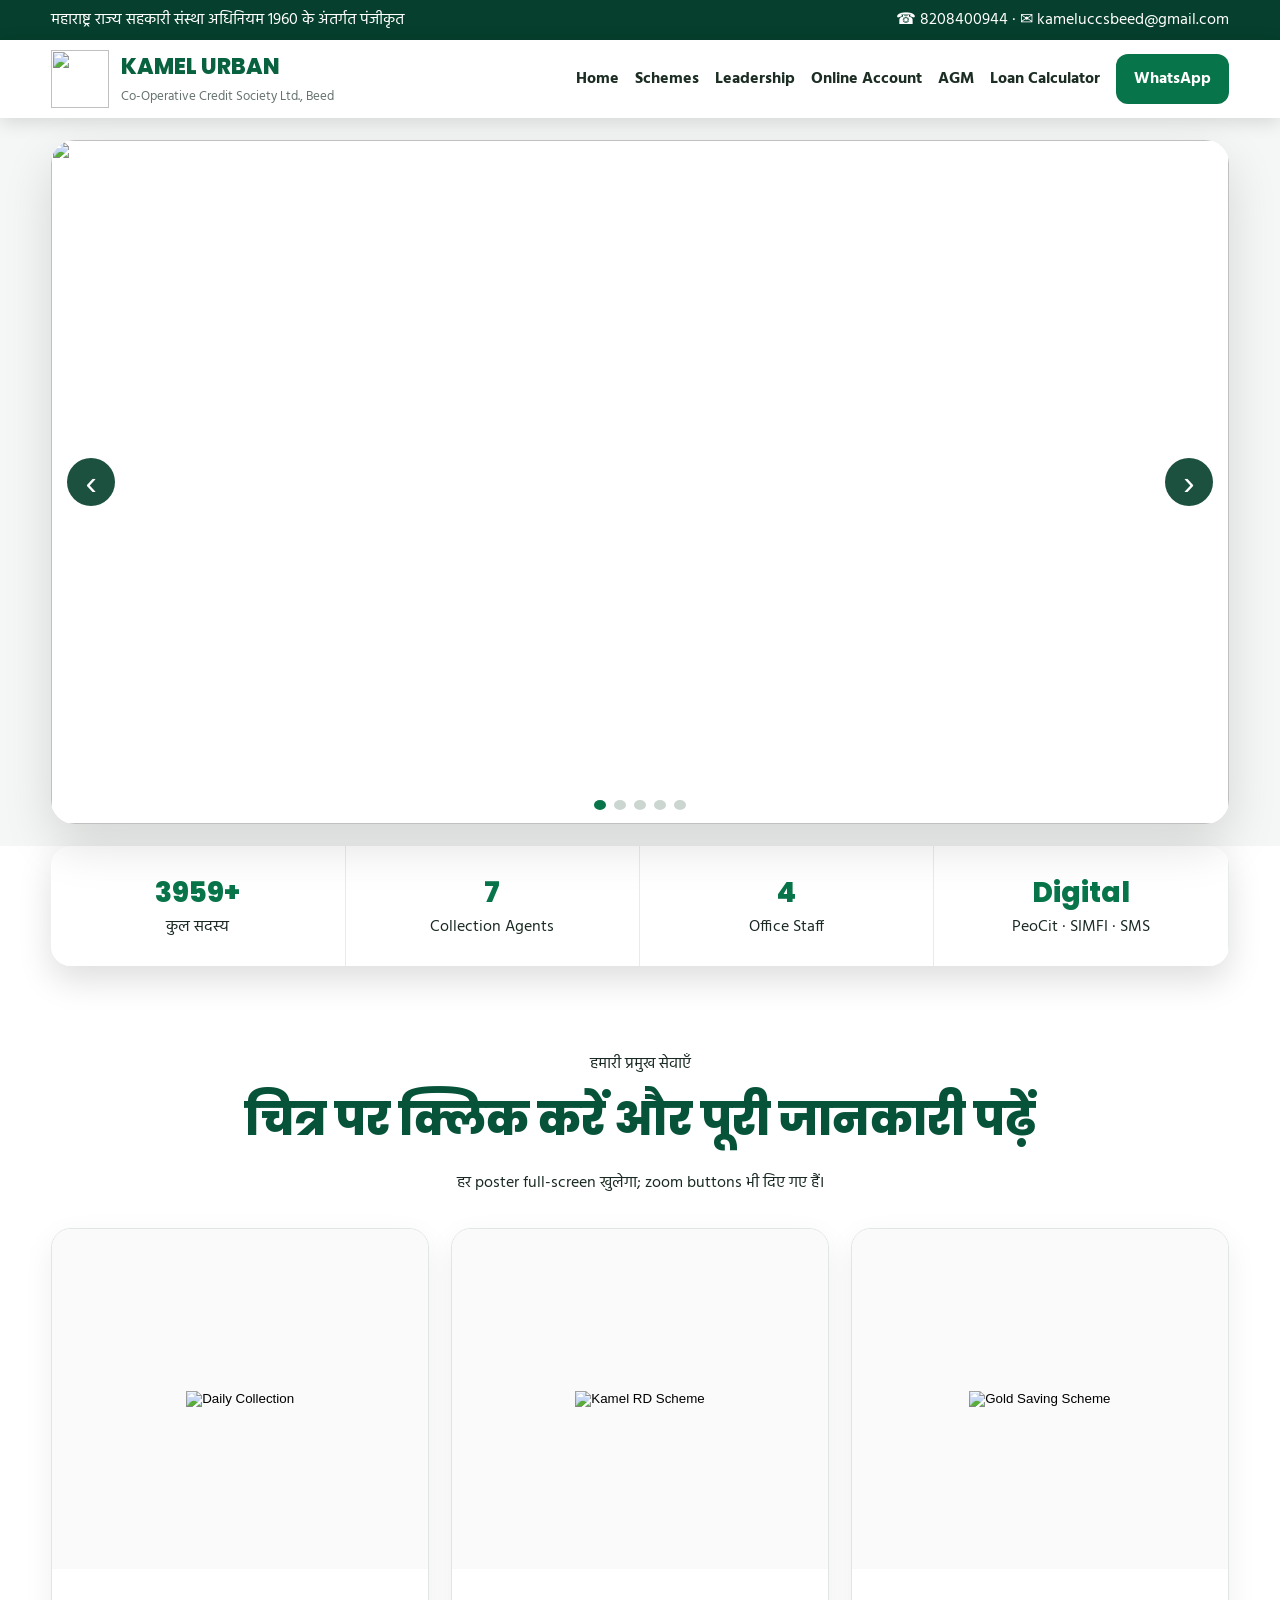
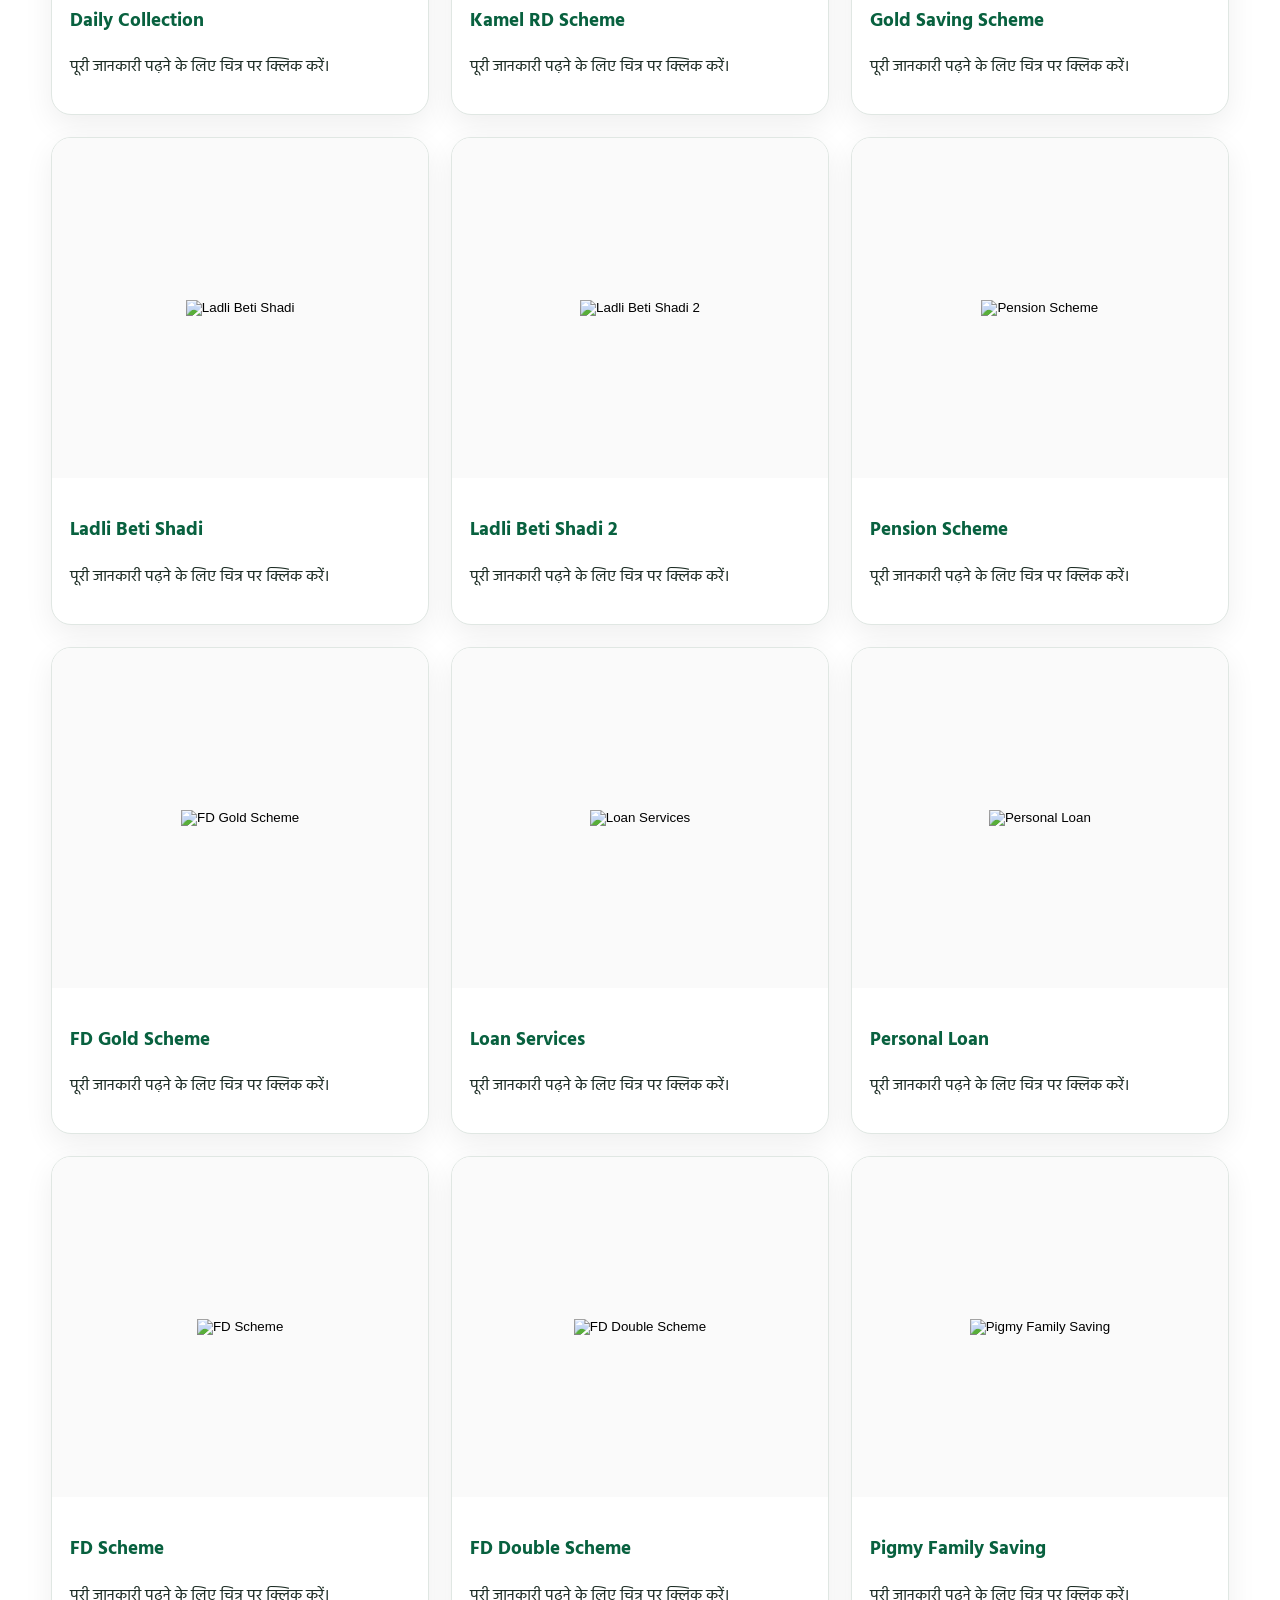
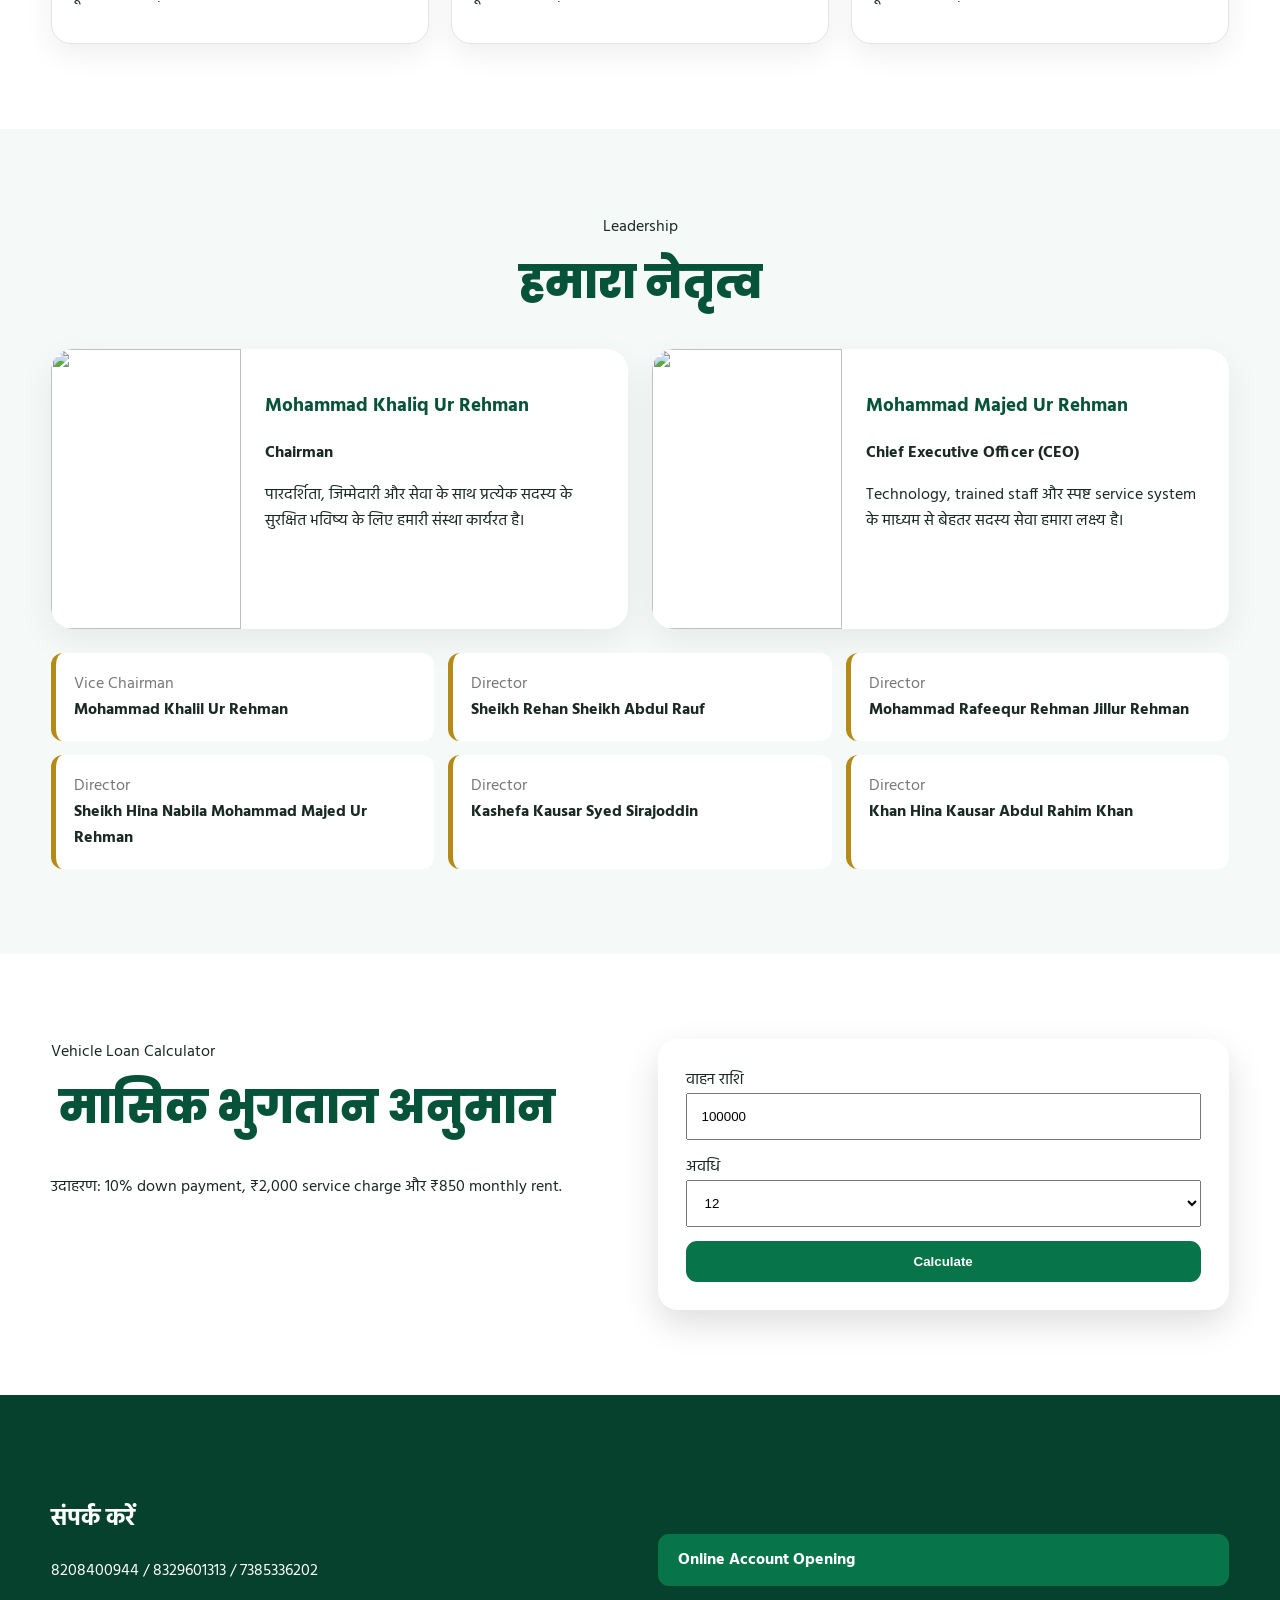
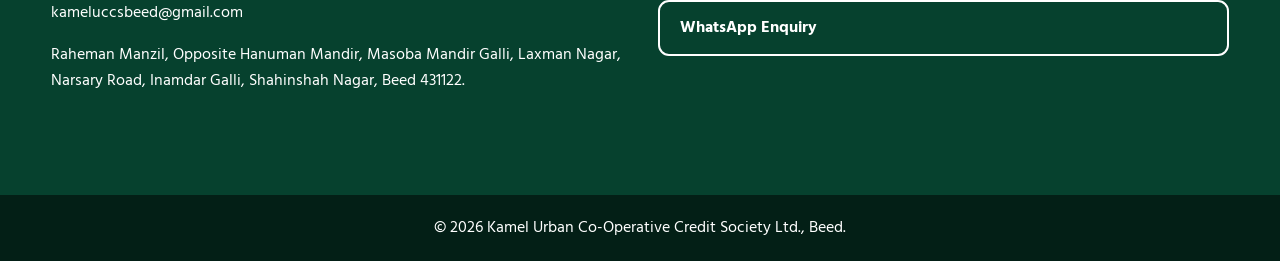
==== commit e911e7a0: "Add files via upload" ====
--- a/index.html
+++ b/index.html
@@ -1,14 +1,11 @@
-<!doctype html><html lang="hi"><head><meta charset="utf-8"><meta name="viewport" content="width=device-width,initial-scale=1"><title>Kamel Urban Society Beed</title><link href="https://fonts.googleapis.com/css2?family=Hind:wght@400;500;600;700&family=Poppins:wght@500;600;700;800&display=swap" rel="stylesheet"><link rel="stylesheet" href="styles.css"></head><body>
+<!doctype html><html lang="hi"><head><meta charset="utf-8"><meta name="viewport" content="width=device-width,initial-scale=1"><title>Kamel Urban Co-Operative Credit Society Ltd., Beed</title><link href="https://fonts.googleapis.com/css2?family=Hind:wght@400;500;600;700&family=Poppins:wght@500;600;700;800&display=swap" rel="stylesheet"><link rel="stylesheet" href="styles.css"></head><body>
 <div class="top"><div class="container"><span>महाराष्ट्र राज्य सहकारी संस्था अधिनियम 1960 के अंतर्गत पंजीकृत</span><span>☎ 8208400944 · ✉ kameluccsbeed@gmail.com</span></div></div>
-<header class="head"><div class="container nav"><a class="brand" href="index.html"><img src="assets/images/logo.png"><div><b>KAMEL URBAN</b><small>Co-Operative Credit Society Ltd., Beed</small></div></a><button class="menu">☰</button><nav class="links"><a href="index.html">Home</a><a href="index.html#schemes">Schemes</a><a href="index.html#chairman">Chairman Message</a><a href="account-opening.html">Online Account</a><a href="agm.html">AGM</a><a href="donation.html">Donation</a><a class="cta" href="https://wa.me/918208400944">WhatsApp</a></nav></div></header>
-
-<section class="hero"><div class="slides"><div class="slide active"><img src="assets/images/society.jpg"><div class="copy"><div class="container"><div class="box"><span class="tag">100% Interest-Free Model</span><h1>आपकी अपनी सहकारी संस्था</h1><p>छोटी बचत, सुरक्षित भविष्य और सेवा-भाव से आर्थिक सशक्तिकरण।</p><a class="btn gold" href="#schemes">योजनाएँ देखें</a><a class="btn outline" href="account-opening.html">खाता खोलें</a></div></div></div></div><div class="slide"><img src="assets/images/gold.jpg"><div class="copy"><div class="container"><div class="box"><span class="tag">100% Interest-Free Model</span><h1>Kamel Gold Saving Scheme</h1><p>बेटी की शादी, पत्नी के लिए उपहार और भविष्य के लिए योजनाबद्ध gold saving.</p><a class="btn gold" href="#schemes">योजनाएँ देखें</a><a class="btn outline" href="account-opening.html">खाता खोलें</a></div></div></div></div><div class="slide"><img src="assets/images/ladli.jpg"><div class="copy"><div class="container"><div class="box"><span class="tag">100% Interest-Free Model</span><h1>लाडली बेटी शादी योजना</h1><p>आज से छोटी बचत शुरू करें और बेटी के सुनहरे भविष्य की तैयारी करें।</p><a class="btn gold" href="#schemes">योजनाएँ देखें</a><a class="btn outline" href="account-opening.html">खाता खोलें</a></div></div></div></div><div class="slide"><img src="assets/images/pension1.jpg"><div class="copy"><div class="container"><div class="box"><span class="tag">100% Interest-Free Model</span><h1>Kamel Pension Scheme</h1><p>आज बचत करें, कल सम्मान और आर्थिक सुरक्षा के साथ जीवन जिएँ।</p><a class="btn gold" href="#schemes">योजनाएँ देखें</a><a class="btn outline" href="account-opening.html">खाता खोलें</a></div></div></div></div><div class="slide"><img src="assets/images/pigmy-family.jpg"><div class="copy"><div class="container"><div class="box"><span class="tag">100% Interest-Free Model</span><h1>Daily Collection Service</h1><p>घर और दुकान से नियमित collection—सरल, डिजिटल और भरोसेमंद।</p><a class="btn gold" href="#schemes">योजनाएँ देखें</a><a class="btn outline" href="account-opening.html">खाता खोलें</a></div></div></div></div><div class="dots"><span class="dot on" data-i="0"></span><span class="dot" data-i="1"></span><span class="dot" data-i="2"></span><span class="dot" data-i="3"></span><span class="dot" data-i="4"></span></div></div></section>
-<div class="stats"><div class="container statsin"><div class="stat"><b>3959+</b>कुल सदस्य</div><div class="stat"><b>7</b>Collection Agents</div><div class="stat"><b>4</b>Office Staff</div><div class="stat"><b>Digital</b>PeoCit · SIMFI · SMS</div></div></div>
-<section class="section" id="schemes"><div class="container"><div class="title"><span>हमारी प्रमुख सेवाएँ</span><h2>Icons नहीं, वास्तविक योजना चित्रों के साथ</h2><p>हर योजना के लिए स्पष्ट, आकर्षक और professional presentation.</p></div><div class="schemegrid"><article class="card"><img src="assets/images/pigmy-family.jpg"><div class="pad"><h3>Daily Collection</h3><p>घर/दुकान से collection, digital entry और SMS सुविधा।</p><a href="account-opening.html">Online enquiry →</a></div></article><article class="card"><img src="assets/images/rd.jpg"><div class="pad"><h3>Kamel RD Scheme</h3><p>₹500 से ₹3000 तक विभिन्न मासिक saving options.</p><a href="account-opening.html">Online enquiry →</a></div></article><article class="card"><img src="assets/images/gold.jpg"><div class="pad"><h3>Gold Saving Scheme</h3><p>₹4,000 मासिक और draw-based gold gift योजना।</p><a href="account-opening.html">Online enquiry →</a></div></article><article class="card"><img src="assets/images/ladli.jpg"><div class="pad"><h3>Ladli Beti Shadi</h3><p>बेटी की शादी और भविष्य के लिए दीर्घकालीन बचत।</p><a href="account-opening.html">Online enquiry →</a></div></article><article class="card"><img src="assets/images/ladli2.jpg"><div class="pad"><h3>Ladli Beti Yojna 2</h3><p>शादी या शिक्षा के लिए एकमुश्त जमा योजना।</p><a href="account-opening.html">Online enquiry →</a></div></article><article class="card"><img src="assets/images/pension1.jpg"><div class="pad"><h3>Pension Scheme</h3><p>भविष्य की नियमित pension planning के लिए।</p><a href="account-opening.html">Online enquiry →</a></div></article><article class="card"><img src="assets/images/goldfd.jpg"><div class="pad"><h3>FD Gold Scheme</h3><p>बेटी या पत्नी के लिए सालाना gold gift benefit.</p><a href="account-opening.html">Online enquiry →</a></div></article><article class="card"><img src="assets/images/loan.jpg"><div class="pad"><h3>Loan Assistance</h3><p>3 महीने record के बाद policy अनुसार वित्तीय सहायता।</p><a href="account-opening.html">Online enquiry →</a></div></article><article class="card"><img src="assets/images/personal.jpg"><div class="pad"><h3>Vehicle / Personal Need</h3><p>Service-charge based assistance and calculators.</p><a href="account-opening.html">Online enquiry →</a></div></article></div></div></section>
-<section class="section soft" id="chairman"><div class="container"><div class="title"><span>Chairman Message</span><h2>विश्वास, सहयोग और आत्मनिर्भरता का संदेश</h2></div><div class="chair"><div class="chairphoto"><div class="placeholder">Chairman की फोटो यहाँ लगाएँ</div><h3>Chairman Name</h3><p>Kamel Urban Co-Operative Credit Society Ltd., Beed</p></div><div class="message"><h3>अध्यक्ष का संदेश</h3><p>बिस्मिल्लाहिर्रहमानिर्रहीम। Kamel Urban Co-Operative Credit Society Limited, Beed की ओर से मैं सभी सदस्यों, शुभचिंतकों और Beed शहर के नागरिकों का दिल से स्वागत करता हूँ।</p><p>हमारी संस्था का निर्माण केवल धन जमा करने या वित्तीय लेन-देन करने के उद्देश्य से नहीं हुआ, बल्कि समाज को आर्थिक रूप से मजबूत, आत्मनिर्भर और सम्मानजनक जीवन की ओर ले जाने के उद्देश्य से हुआ है।</p><p>हम चाहते हैं कि हर परिवार नियमित बचत करे, अपने छोटे-बड़े सपनों के लिए पहले से तैयारी करे और आवश्यकता के समय किसी के सामने हाथ फैलाने के बजाय अपनी स्वयं की आर्थिक शक्ति का उपयोग कर सके।</p><p>हमारी व्यवस्था ब्याज से मुक्त और सेवा-शुल्क आधारित है। पारदर्शिता, जिम्मेदारी, ईमानदारी तथा सदस्य हित हमारी कार्यप्रणाली के मूल आधार हैं।</p><p>Daily Collection Service के माध्यम से हमारे प्रशिक्षित agent दुकानों और घरों तक पहुँचकर सदस्यों की छोटी-छोटी बचत को सुरक्षित भविष्य में बदलने का प्रयास करते हैं।</p><p>PeoCit software, SIMFI agent collection application और SMS service के माध्यम से हमने संस्था को अधिक डिजिटल, व्यवस्थित तथा जवाबदेह बनाने की दिशा में महत्वपूर्ण कदम उठाए हैं।</p><p>समाज के छोटे दुकानदार, स्वरोजगार करने वाले युवा, महिलाएँ, विद्यार्थी, बेटियाँ और वरिष्ठ नागरिक हमारी योजनाओं के केंद्र में हैं।</p><p>हमारी Lakhpati, RD, Gold Saving, Ladli Beti Shadi, Pension, FD Gold और Vehicle Assistance जैसी योजनाएँ परिवारों को अपने लक्ष्यों के लिए अनुशासित बचत करने का अवसर देती हैं।</p><p>सदस्यों की आवश्यकताओं को ध्यान में रखते हुए संस्था निर्धारित record, documents और policy के आधार पर service-charge model में वित्तीय सहायता देने का प्रयास करती है।</p><p>हमारा सपना है कि हमारे समाज का युवा बेरोजगारी से निकलकर व्यापार, हुनर और स्वरोजगार से जुड़े तथा अपने परिवार के साथ-साथ दूसरों के लिए भी रोजगार का साधन बने।</p><p>हम भारत के सभी मुसलमान भाइयों और बहनों से अपील करते हैं कि हम सामूहिक बचत, सहकार, व्यापार और जिम्मेदार वित्तीय अनुशासन के माध्यम से आत्मनिर्भर बनने की दिशा में आगे बढ़ें।</p><p>हमारा उद्देश्य लोगों को माँगने से बचाना, उन्हें व्यापार से जोड़ना, छोटे सपनों को साकार करने में सहायता करना और हर परिवार में आर्थिक सम्मान की भावना पैदा करना है।</p><p>जो सदस्य पहले दिन से संस्था के साथ जुड़े, जिन्होंने विश्वास किया, नियमित बचत की और अपने परिचितों को संस्था से जोड़ा—मैं उन सभी का विशेष रूप से आभार व्यक्त करता हूँ।</p><p>आज 3959 से अधिक सदस्यों का विश्वास हमारी सबसे बड़ी पूँजी है। यह संख्या केवल सदस्य संख्या नहीं, बल्कि हमारे ऊपर रखे गए हजारों परिवारों के भरोसे की जिम्मेदारी है।</p><p>संस्था की प्रगति में हमारे Board of Directors, Manager, Cashier, Clerk, Loan Officer, collection agents और प्रत्येक कर्मचारी का महत्वपूर्ण योगदान है।</p><p>हमारा प्रयास रहेगा कि हर सदस्य को सम्मानपूर्वक व्यवहार, स्पष्ट जानकारी, उचित मार्गदर्शन और समयबद्ध सेवा प्राप्त हो।</p><p>हम संस्था को अधिक मजबूत बनाने के लिए digital account opening, online enquiry, scheme calculators, member information और transparent reporting जैसी सुविधाएँ विकसित कर रहे हैं।</p><p>हम चाहते हैं कि भविष्य में Kamel Urban Society शिक्षा सहायता, छोटे व्यवसायों, महिला सशक्तिकरण, आपातकालीन सहायता और सामाजिक कल्याण के क्षेत्र में और अधिक प्रभावी भूमिका निभाए।</p><p>जैसे-जैसे सदस्य और सेवाएँ बढ़ रही हैं, संस्था की operational और funding आवश्यकताएँ भी बढ़ रही हैं। इसलिए हम सभी शुभचिंतकों से वैधानिक और अधिकृत माध्यम से सहयोग की अपील करते हैं।</p><p>आप संस्था की किसी योजना से जुड़कर, नियमित बचत शुरू करके, नए सदस्य जोड़कर अथवा अधिकृत donation देकर इस मिशन को आगे बढ़ा सकते हैं।</p><p>₹50, ₹100 या ₹200 का छोटा सहयोग भी जब हजारों शुभचिंतकों से मिलता है, तो वह संस्था के लिए एक बड़ी सामूहिक शक्ति बन सकता है।</p><p>हम वादा करते हैं कि संस्था में आने वाले प्रत्येक सहयोग को नियमों, records और पारदर्शी accounting के साथ संभालने का प्रयास किया जाएगा।</p><p>कृपया किसी भी योजना में शामिल होने से पहले उसकी लिखित शर्तें पढ़ें, संस्था से पुष्टि करें और अधिकृत receipt अवश्य प्राप्त करें।</p><p>मैं नए सदस्यों से आग्रह करता हूँ कि हमारे कार्यालय आएँ, व्यवस्था को समझें, प्रश्न पूछें और अपनी आय तथा भविष्य के लक्ष्य के अनुसार उचित योजना चुनें।</p><p>आपकी छोटी बचत केवल आपका भविष्य नहीं बदलती, बल्कि संस्था के माध्यम से पूरे समाज की आर्थिक शक्ति को बढ़ाने में योगदान देती है।</p><p>आइए हम मिलकर ऐसी सहकारी व्यवस्था बनाएँ जहाँ भरोसा, सेवा, ईमानदारी और आत्मनिर्भरता एक साथ आगे बढ़ें।</p><p>अल्लाह तआला हमारी नीयत, मेहनत और सेवा को स्वीकार करे तथा संस्था को सभी सदस्यों के लिए लाभदायक, सुरक्षित और भरोसेमंद बनाए।</p><p>आपका विश्वास हमारी जिम्मेदारी है और आपकी प्रगति हमारा संकल्प। Kamel Urban Society से जुड़िए, बचत शुरू कीजिए और एक आत्मनिर्भर भविष्य की ओर कदम बढ़ाइए।</p></div></div></div></section>
-<section class="section mission"><div class="container missionin"><div><h2>भारत के सभी मुसलमान भाइयों और बहनों के नाम संदेश</h2><p>हम लोगों को आर्थिक रूप से आत्मनिर्भर बनाने, माँगने से बचाने, व्यापार और स्वरोजगार से जोड़ने तथा उनके छोटे-छोटे सपनों को साकार करने में सहायता करने की कोशिश कर रहे हैं। आज सदस्यों की संख्या बढ़ चुकी है और सेवाओं का दायरा भी बढ़ रहा है। इस मिशन को मजबूत बनाने के लिए आप हमारी योजनाओं से जुड़ें, नियमित बचत शुरू करें, अपने रिश्तेदारों को सदस्य बनाएँ या अधिकृत माध्यम से छोटा donation देकर सहयोग करें। आपका सहयोग संस्था की operational capacity, digital services, सदस्य सहायता और समाजहित के कार्यों को आगे बढ़ाने में मददगार हो सकता है।</p><a class="btn gold" href="donation.html">Donation और Support</a></div><img src="assets/images/trust.jpg"></div></section>
-<section class="section soft"><div class="container"><div class="title"><span>Photo Gallery</span><h2>Society Schemes & Promotional Gallery</h2></div><div class="gallery"><img src="assets/images/fd.jpg"><img src="assets/images/gold-info.jpg"><img src="assets/images/rd.jpg"><img src="assets/images/pension2.jpg"><img src="assets/images/ladli.jpg"><img src="assets/images/ladli2.jpg"><img src="assets/images/goldfd.jpg"><img src="assets/images/society.jpg"></div></div></section>
-
-<footer class="footer"><div class="container footgrid"><div class="footbrand"><img src="assets/images/logo.png"><div><b>Kamel Urban Co-Operative Credit Society Ltd., Beed</b><p>बिना ब्याज • सेवा-शुल्क आधारित • पारदर्शी सहकारी व्यवस्था</p></div></div><div><b>Registration</b><p>BHR/(BHR)/RSR/SR/464/2023</p><p>Raheman Manzil, Narsary Road, Masoba Mandir Galli, Opposite Hanuman Mandir, Laxman Nagar, Beed – 431122.</p></div><div><b>Contact</b><p>8208400944<br>8329601313<br>7385336202<br>kameluccsbeed@gmail.com</p></div></div><div class="copy">© 2026 Kamel Urban Co-Operative Credit Society Ltd., Beed. सभी योजनाएँ नियम एवं शर्तों के अधीन हैं।</div></footer>
-<script src="script.js"></script>
-</body></html>+<header class="head"><div class="container nav"><a class="brand" href="index.html"><img src="assets/images/logo.png"><div><b>KAMEL URBAN</b><small>Co-Operative Credit Society Ltd., Beed</small></div></a><button class="menu">☰</button><nav class="links"><a href="#home">Home</a><a href="#schemes">Schemes</a><a href="#leadership">Leadership</a><a href="account-opening.html">Online Account</a><a href="agm.html">AGM</a><a href="#calculator">Loan Calculator</a><a class="cta" href="https://wa.me/918208400944">WhatsApp</a></nav></div></header>
+<section id="home" class="hero"><div class="hero-slider"><div class="slide active"><img src="assets/images/overview.jpg"></div><div class="slide"><img src="assets/images/society.jpg"></div><div class="slide"><img src="assets/images/gold.jpg"></div><div class="slide"><img src="assets/images/rd(1).jpg"></div><div class="slide"><img src="assets/images/pension2.jpg"></div><button class="slide-btn prev">‹</button><button class="slide-btn next">›</button><div class="dots"></div></div></section>
+<section class="stats"><div class="container statsgrid"><div><b>3959+</b><span>कुल सदस्य</span></div><div><b>7</b><span>Collection Agents</span></div><div><b>4</b><span>Office Staff</span></div><div><b>Digital</b><span>PeoCit · SIMFI · SMS</span></div></div></section>
+<section id="schemes" class="section"><div class="container"><div class="title"><span>हमारी प्रमुख सेवाएँ</span><h2>चित्र पर क्लिक करें और पूरी जानकारी पढ़ें</h2><p>हर poster full-screen खुलेगा; zoom buttons भी दिए गए हैं।</p></div><div class="cards"><article class="card"><button class="image-open" data-full="assets/images/pigmy(1).jpg"><img src="assets/images/pigmy(1).jpg" alt="Daily Collection"></button><div class="pad"><h3>Daily Collection</h3><p>पूरी जानकारी पढ़ने के लिए चित्र पर क्लिक करें।</p></div></article><article class="card"><button class="image-open" data-full="assets/images/rd(1).jpg"><img src="assets/images/rd(1).jpg" alt="Kamel RD Scheme"></button><div class="pad"><h3>Kamel RD Scheme</h3><p>पूरी जानकारी पढ़ने के लिए चित्र पर क्लिक करें।</p></div></article><article class="card"><button class="image-open" data-full="assets/images/gold.jpg"><img src="assets/images/gold.jpg" alt="Gold Saving Scheme"></button><div class="pad"><h3>Gold Saving Scheme</h3><p>पूरी जानकारी पढ़ने के लिए चित्र पर क्लिक करें।</p></div></article><article class="card"><button class="image-open" data-full="assets/images/ladli.jpg"><img src="assets/images/ladli.jpg" alt="Ladli Beti Shadi"></button><div class="pad"><h3>Ladli Beti Shadi</h3><p>पूरी जानकारी पढ़ने के लिए चित्र पर क्लिक करें।</p></div></article><article class="card"><button class="image-open" data-full="assets/images/ladli2.jpg"><img src="assets/images/ladli2.jpg" alt="Ladli Beti Shadi 2"></button><div class="pad"><h3>Ladli Beti Shadi 2</h3><p>पूरी जानकारी पढ़ने के लिए चित्र पर क्लिक करें।</p></div></article><article class="card"><button class="image-open" data-full="assets/images/pension1.jpg"><img src="assets/images/pension1.jpg" alt="Pension Scheme"></button><div class="pad"><h3>Pension Scheme</h3><p>पूरी जानकारी पढ़ने के लिए चित्र पर क्लिक करें।</p></div></article><article class="card"><button class="image-open" data-full="assets/images/goldfd.jpg"><img src="assets/images/goldfd.jpg" alt="FD Gold Scheme"></button><div class="pad"><h3>FD Gold Scheme</h3><p>पूरी जानकारी पढ़ने के लिए चित्र पर क्लिक करें।</p></div></article><article class="card"><button class="image-open" data-full="assets/images/loan.jpg"><img src="assets/images/loan.jpg" alt="Loan Services"></button><div class="pad"><h3>Loan Services</h3><p>पूरी जानकारी पढ़ने के लिए चित्र पर क्लिक करें।</p></div></article><article class="card"><button class="image-open" data-full="assets/images/personal.jpg"><img src="assets/images/personal.jpg" alt="Personal Loan"></button><div class="pad"><h3>Personal Loan</h3><p>पूरी जानकारी पढ़ने के लिए चित्र पर क्लिक करें।</p></div></article><article class="card"><button class="image-open" data-full="assets/images/fd.jpg"><img src="assets/images/fd.jpg" alt="FD Scheme"></button><div class="pad"><h3>FD Scheme</h3><p>पूरी जानकारी पढ़ने के लिए चित्र पर क्लिक करें।</p></div></article><article class="card"><button class="image-open" data-full="assets/images/fd-double.jpg"><img src="assets/images/fd-double.jpg" alt="FD Double Scheme"></button><div class="pad"><h3>FD Double Scheme</h3><p>पूरी जानकारी पढ़ने के लिए चित्र पर क्लिक करें।</p></div></article><article class="card"><button class="image-open" data-full="assets/images/pigmy-family.jpg"><img src="assets/images/pigmy-family.jpg" alt="Pigmy Family Saving"></button><div class="pad"><h3>Pigmy Family Saving</h3><p>पूरी जानकारी पढ़ने के लिए चित्र पर क्लिक करें।</p></div></article></div></div></section>
+<section id="leadership" class="section soft"><div class="container"><div class="title"><span>Leadership</span><h2>हमारा नेतृत्व</h2></div><div class="leaders"><article class="leader"><img src="assets/images/chairman.jpg"><div><h3>Mohammad Khaliq Ur Rehman</h3><b>Chairman</b><p>पारदर्शिता, जिम्मेदारी और सेवा के साथ प्रत्येक सदस्य के सुरक्षित भविष्य के लिए हमारी संस्था कार्यरत है।</p></div></article><article class="leader"><img src="assets/images/ceo.png"><div><h3>Mohammad Majed Ur Rehman</h3><b>Chief Executive Officer (CEO)</b><p>Technology, trained staff और स्पष्ट service system के माध्यम से बेहतर सदस्य सेवा हमारा लक्ष्य है।</p></div></article></div><div class="board"><div><span>Vice Chairman</span><b>Mohammad Khalil Ur Rehman</b></div><div><span>Director</span><b>Sheikh Rehan Sheikh Abdul Rauf</b></div><div><span>Director</span><b>Mohammad Rafeequr Rehman Jillur Rehman</b></div><div><span>Director</span><b>Sheikh Hina Nabila Mohammad Majed Ur Rehman</b></div><div><span>Director</span><b>Kashefa Kausar Syed Sirajoddin</b></div><div><span>Director</span><b>Khan Hina Kausar Abdul Rahim Khan</b></div></div></div></section>
+<section id="calculator" class="section"><div class="container calcgrid"><div><div class="title left"><span>Vehicle Loan Calculator</span><h2>मासिक भुगतान अनुमान</h2></div><p>उदाहरण: 10% down payment, ₹2,000 service charge और ₹850 monthly rent.</p></div><form class="calcbox" onsubmit="return false"><label>वाहन राशि<input id="vehicleAmount" type="number" value="100000"></label><label>अवधि<select id="vehicleMonths"><option>12</option><option>18</option><option>24</option><option>30</option><option>36</option><option>42</option></select></label><button id="vehicleCalc" class="btn primary">Calculate</button><div id="vehicleResult" class="result"></div></form></div></section>
+<section class="section contact"><div class="container contactgrid"><div><h2>संपर्क करें</h2><p>8208400944 / 8329601313 / 7385336202</p><p>kameluccsbeed@gmail.com</p><p>Raheman Manzil, Opposite Hanuman Mandir, Masoba Mandir Galli, Laxman Nagar, Narsary Road, Inamdar Galli, Shahinshah Nagar, Beed 431122.</p></div><div class="contactbuttons"><a class="btn primary" href="account-opening.html">Online Account Opening</a><a class="btn outline" href="https://wa.me/918208400944">WhatsApp Enquiry</a></div></div></section>
+<footer class="footer"><div class="copy">© 2026 Kamel Urban Co-Operative Credit Society Ltd., Beed.</div></footer>
+<div class="lightbox" id="lightbox"><button class="lb-close">×</button><button class="lb-zoom-out">−</button><button class="lb-zoom-in">+</button><div class="lb-stage"><img id="lightboxImg"></div></div><script src="script.js"></script></body></html>
--- a/styles.css
+++ b/styles.css
@@ -1,13 +1 @@
-
-:root{--g:#075b35;--g2:#0b7747;--gold:#d6a329;--navy:#0b316f;--cream:#fffaf0;--text:#18342b;--muted:#67756f;--shadow:0 18px 50px rgba(0,65,38,.14)}
-*{box-sizing:border-box}html{scroll-behavior:smooth}body{margin:0;font-family:Hind,Arial,sans-serif;color:var(--text)}a{text-decoration:none;color:inherit}img{max-width:100%;display:block}.container{width:min(1200px,92%);margin:auto}
-.top{background:#063f26;color:#fff;font-size:14px}.top .container{display:flex;justify-content:space-between;padding:8px 0;gap:20px}.head{position:sticky;top:0;z-index:99;background:#fff;box-shadow:0 5px 25px #063f2615}.nav{min-height:82px;display:flex;align-items:center;justify-content:space-between}.brand{display:flex;align-items:center;gap:12px}.brand img{width:66px;height:66px;object-fit:contain}.brand b{display:block;font:800 21px Poppins;color:var(--g)}.brand small{color:#607069}.links{display:flex;align-items:center;gap:18px;font-weight:700}.links a:hover{color:#d78c12}.links .cta{background:var(--g);color:#fff;padding:10px 15px;border-radius:10px}.menu{display:none;background:none;border:0;font-size:28px}
-.hero{position:relative;background:#071f17;overflow:hidden}.slides{height:610px;position:relative}.slide{position:absolute;inset:0;opacity:0;transition:opacity .8s}.slide.active{opacity:1}.slide img{width:100%;height:100%;object-fit:cover;filter:brightness(.68)}.slide .copy{position:absolute;inset:0;display:flex;align-items:center}.slide .box{max-width:680px;color:#fff;text-shadow:0 2px 8px #0008}.slide h1{font:800 52px/1.14 Poppins;margin:10px 0}.slide p{font-size:20px;line-height:1.7}.tag{display:inline-block;background:#d8a52c;color:#173421;padding:8px 14px;border-radius:999px;font-weight:800}.btn{display:inline-flex;padding:13px 20px;border-radius:11px;font-weight:800;border:0;cursor:pointer;font-family:inherit}.primary{background:linear-gradient(135deg,var(--g2),var(--g));color:#fff}.gold{background:linear-gradient(135deg,#e9bc44,#c7890e);color:#173421}.outline{border:2px solid #fff;color:#fff;margin-left:8px}.dots{position:absolute;bottom:18px;left:50%;transform:translateX(-50%);display:flex;gap:8px;z-index:5}.dot{width:11px;height:11px;border-radius:50%;background:#fff8;cursor:pointer}.dot.on{background:#e8b536}
-.stats{margin-top:-35px;position:relative;z-index:6}.statsin{display:grid;grid-template-columns:repeat(4,1fr);background:#fff;border-radius:18px;box-shadow:var(--shadow);overflow:hidden}.stat{text-align:center;padding:22px;border-right:1px solid #e5ece8}.stat b{display:block;font:800 29px Poppins;color:var(--g)}.section{padding:82px 0}.soft{background:#f4f8f5}.title{text-align:center;max-width:760px;margin:0 auto 42px}.title span{color:#c88c16;font-weight:800}.title h2{font:800 37px/1.25 Poppins;color:var(--g);margin:8px 0}.title p{color:var(--muted)}
-.schemegrid{display:grid;grid-template-columns:repeat(3,1fr);gap:22px}.card{background:#fff;border:1px solid #e1e9e4;border-radius:18px;overflow:hidden;box-shadow:0 10px 28px #073d2410;transition:.25s}.card:hover{transform:translateY(-5px);box-shadow:var(--shadow)}.card img{width:100%;height:230px;object-fit:cover}.card .pad{padding:20px}.card h3{font:700 21px Poppins;color:var(--g);margin:0 0 8px}.card p{color:#62716a;line-height:1.65}.card a{color:#c28613;font-weight:800}
-.chair{display:grid;grid-template-columns:.75fr 1.25fr;gap:38px;align-items:start}.chairphoto{background:linear-gradient(145deg,#e7f2eb,#fff8e7);border-radius:22px;padding:30px;text-align:center}.chairphoto .placeholder{height:340px;border:2px dashed #8bab99;border-radius:18px;display:grid;place-items:center;color:#6a7d72}.message{background:#fff;border-radius:22px;padding:34px;box-shadow:var(--shadow)}.message h3{font:800 28px Poppins;color:var(--g)}.message p{line-height:1.8;margin:0 0 10px}.gallery{display:grid;grid-template-columns:repeat(4,1fr);gap:14px}.gallery img{width:100%;height:240px;object-fit:cover;border-radius:14px;cursor:pointer}.mission{background:linear-gradient(120deg,#053d25,#0b7143);color:#fff}.missionin{display:grid;grid-template-columns:1.2fr .8fr;gap:40px;align-items:center}.mission h2{font:800 38px Poppins}.mission p{font-size:18px;line-height:1.8}.mission img{border-radius:22px}
-.formwrap{display:grid;grid-template-columns:1.2fr .8fr;gap:30px}.form,.sidebox{background:#fff;border-radius:20px;padding:28px;box-shadow:var(--shadow)}.row{display:grid;grid-template-columns:1fr 1fr;gap:15px}.form label{font-weight:700}.form input,.form select,.form textarea{width:100%;padding:12px;margin-top:5px;border:1px solid #cbd8d0;border-radius:10px;font:inherit}.sidebox{background:linear-gradient(145deg,#063f26,#0c7546);color:#fff}.sidebox img{width:140px;margin:auto;background:#fff;border-radius:50%;padding:5px}.notice{background:#fff3da;border-left:5px solid #d59b21;padding:18px;border-radius:10px}
-.footer{background:#052e1d;color:#fff;padding:45px 0 0}.footgrid{display:grid;grid-template-columns:1.2fr 1fr 1fr;gap:30px}.footbrand{display:flex;gap:14px;align-items:center}.footbrand img{width:80px;background:#fff;border-radius:50%}.copy{text-align:center;background:#032317;margin-top:35px;padding:14px;color:#bdd2c6}
-.donation-hero,.pagehero{padding:80px 0;background:linear-gradient(120deg,#064328,#0b7443);color:#fff}.donation-hero h1,.pagehero h1{font:800 46px Poppins;margin:0}.amounts{display:grid;grid-template-columns:repeat(5,1fr);gap:15px;margin:30px 0}.amount{background:#fff;border-radius:14px;padding:24px;text-align:center;font:800 27px Poppins;color:var(--g);box-shadow:var(--shadow)}.bankgrid{display:grid;grid-template-columns:1fr 1fr;gap:25px}.bankcard,.qr{background:#fff;border-radius:18px;padding:28px;box-shadow:var(--shadow)}.qrbox{height:260px;border:2px dashed #8da79a;border-radius:15px;display:grid;place-items:center;color:#68796f}.thoughts{display:grid;grid-template-columns:repeat(3,1fr);gap:16px}.quote{padding:20px;background:#fff;border-radius:14px;border-left:5px solid #d9a22b;box-shadow:0 8px 22px #063f2610}
-.agmgrid{display:grid;grid-template-columns:repeat(3,1fr);gap:18px}.agmbox{background:#fff;padding:22px;border-radius:16px;box-shadow:var(--shadow)}.upload{height:150px;border:2px dashed #8eaa99;border-radius:12px;display:grid;place-items:center;color:#718278}
-@media(max-width:900px){.links{display:none;position:absolute;left:0;right:0;top:82px;background:#fff;flex-direction:column;padding:20px;box-shadow:var(--shadow)}.links.open{display:flex}.menu{display:block}.slides{height:520px}.slide h1{font-size:39px}.statsin{grid-template-columns:repeat(2,1fr)}.schemegrid{grid-template-columns:repeat(2,1fr)}.chair,.missionin,.formwrap,.bankgrid{grid-template-columns:1fr}.gallery{grid-template-columns:repeat(2,1fr)}.agmgrid{grid-template-columns:1fr}.footgrid{grid-template-columns:1fr}.amounts{grid-template-columns:repeat(3,1fr)}}@media(max-width:560px){.top .container{display:block}.brand small{display:none}.slides{height:500px}.slide h1{font-size:31px}.slide p{font-size:17px}.schemegrid{grid-template-columns:1fr}.row{grid-template-columns:1fr}.gallery{grid-template-columns:1fr}.gallery img{height:auto}.amounts{grid-template-columns:repeat(2,1fr)}.title h2{font-size:29px}.section{padding:60px 0}}
+*{box-sizing:border-box}html{scroll-behavior:smooth}body{margin:0;font-family:Hind,Arial;color:#1a2a22}.container{width:min(1180px,92%);margin:auto}.top{background:#063f2d;color:#fff}.top .container{display:flex;justify-content:space-between;padding:7px 0}.head{position:sticky;top:0;z-index:1000;background:#fff;box-shadow:0 4px 18px #0002}.nav{min-height:78px;display:flex;align-items:center;justify-content:space-between}.brand{display:flex;align-items:center;gap:12px;text-decoration:none;color:#08613f}.brand img{width:58px;height:58px;object-fit:contain}.brand b{display:block;font:800 22px Poppins}.brand small{color:#65736d}.links{display:flex;align-items:center;gap:16px}.links a{text-decoration:none;color:#1c2d24;font-weight:700}.links .cta{background:#087449;color:#fff;padding:12px 18px;border-radius:12px}.menu{display:none}.hero{background:#f4f7f5;padding:22px 0}.hero-slider{position:relative;width:min(1180px,92%);height:min(76vh,760px);margin:auto;overflow:hidden;border-radius:24px;background:#fff;box-shadow:0 20px 50px #0002}.slide{position:absolute;inset:0;opacity:0;transition:.7s;display:grid;place-items:center;background:#fff}.slide.active{opacity:1;z-index:2}.slide img{width:100%;height:100%;object-fit:contain}.slide-btn{position:absolute;top:50%;transform:translateY(-50%);z-index:5;border:0;width:48px;height:48px;border-radius:50%;font-size:34px;background:#063f2de8;color:#fff}.prev{left:16px}.next{right:16px}.dots{position:absolute;z-index:6;left:50%;bottom:14px;transform:translateX(-50%);display:flex;gap:8px}.dots button{width:10px;height:10px;border:0;border-radius:50%;background:#ccd6d1}.dots button.active{background:#087449}.statsgrid{display:grid;grid-template-columns:repeat(4,1fr);box-shadow:0 14px 34px #0002;border-radius:20px;overflow:hidden}.statsgrid div{text-align:center;padding:26px;background:#fff;border-right:1px solid #e7ece9}.statsgrid b{display:block;color:#087449;font:800 28px Poppins}.section{padding:85px 0}.soft{background:#f5f9f7}.title{text-align:center;margin-bottom:32px}.title h2{font:800 clamp(30px,4vw,46px) Poppins;color:#07533a;margin:8px}.cards{display:grid;grid-template-columns:repeat(3,1fr);gap:22px}.card{background:#fff;border:1px solid #e0e7e3;border-radius:20px;overflow:hidden;box-shadow:0 10px 30px #0001}.image-open{display:block;width:100%;height:340px;padding:0;border:0;background:#fafafa;cursor:zoom-in}.image-open img{width:100%;height:100%;object-fit:contain}.pad{padding:18px}.pad h3{color:#08613f}.leaders{display:grid;grid-template-columns:1fr 1fr;gap:24px}.leader{display:grid;grid-template-columns:190px 1fr;background:#fff;border-radius:22px;overflow:hidden;box-shadow:0 12px 35px #0001}.leader img{width:100%;height:280px;object-fit:cover}.leader div{padding:24px}.leader h3{color:#07533a}.board{display:grid;grid-template-columns:repeat(3,1fr);gap:14px;margin-top:24px}.board div{background:#fff;border-left:5px solid #b68a16;padding:18px;border-radius:12px}.board span{display:block;color:#777}.calcgrid,.contactgrid{display:grid;grid-template-columns:1fr 1fr;gap:35px}.title.left{text-align:left}.calcbox{padding:28px;border-radius:20px;box-shadow:0 14px 35px #0002;display:grid;gap:14px}.calcbox input,.calcbox select{width:100%;padding:14px}.btn{padding:13px 20px;border-radius:11px;text-decoration:none;font-weight:800;border:0}.primary{background:#087449;color:#fff}.outline{border:2px solid #fff;color:#fff}.result{display:none;background:#eff8f3;padding:16px}.contact{background:#06412e;color:#fff}.contactbuttons{display:flex;flex-direction:column;gap:14px;justify-content:center}.footer{background:#031f16;color:#fff}.copy{text-align:center;padding:20px}.lightbox{position:fixed;inset:0;z-index:9999;background:#000f;display:none}.lightbox.open{display:block}.lb-stage{position:absolute;inset:55px 20px 20px;overflow:auto;display:grid;place-items:center}.lb-stage img{max-width:96%;max-height:96%;transition:.2s}.lb-close,.lb-zoom-in,.lb-zoom-out{position:absolute;z-index:3;top:12px;width:42px;height:42px;border:0;border-radius:50%;font-size:28px}.lb-close{right:15px}.lb-zoom-in{right:68px}.lb-zoom-out{right:121px}@media(max-width:900px){.menu{display:block}.links{display:none;position:absolute;top:78px;left:0;right:0;background:#fff;flex-direction:column;padding:20px}.links.open{display:flex}.cards{grid-template-columns:repeat(2,1fr)}.leaders,.calcgrid,.contactgrid{grid-template-columns:1fr}.board{grid-template-columns:repeat(2,1fr)}}@media(max-width:600px){.top .container{flex-direction:column;text-align:center}.hero-slider{height:68vh;width:96%}.statsgrid,.cards,.board{grid-template-columns:1fr}.leader{grid-template-columns:1fr}.leader img{height:360px}.image-open{height:430px}}
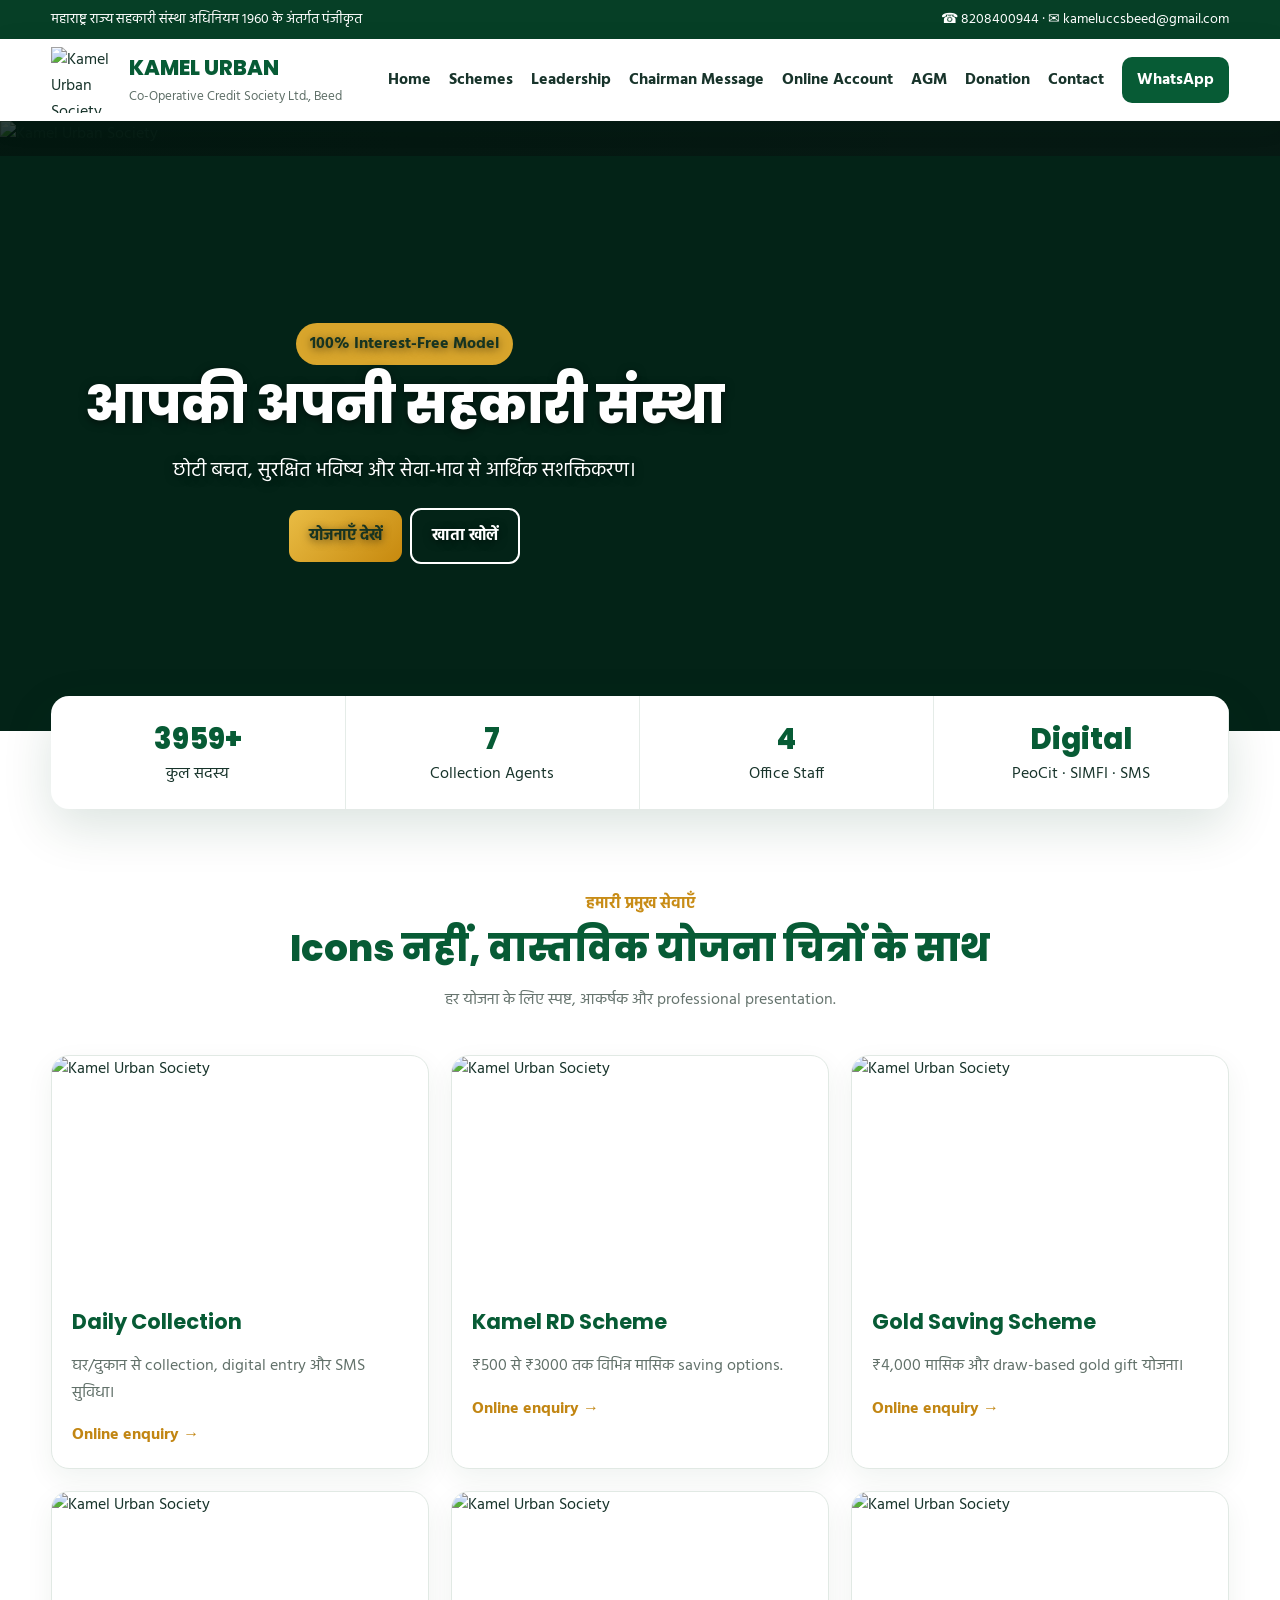
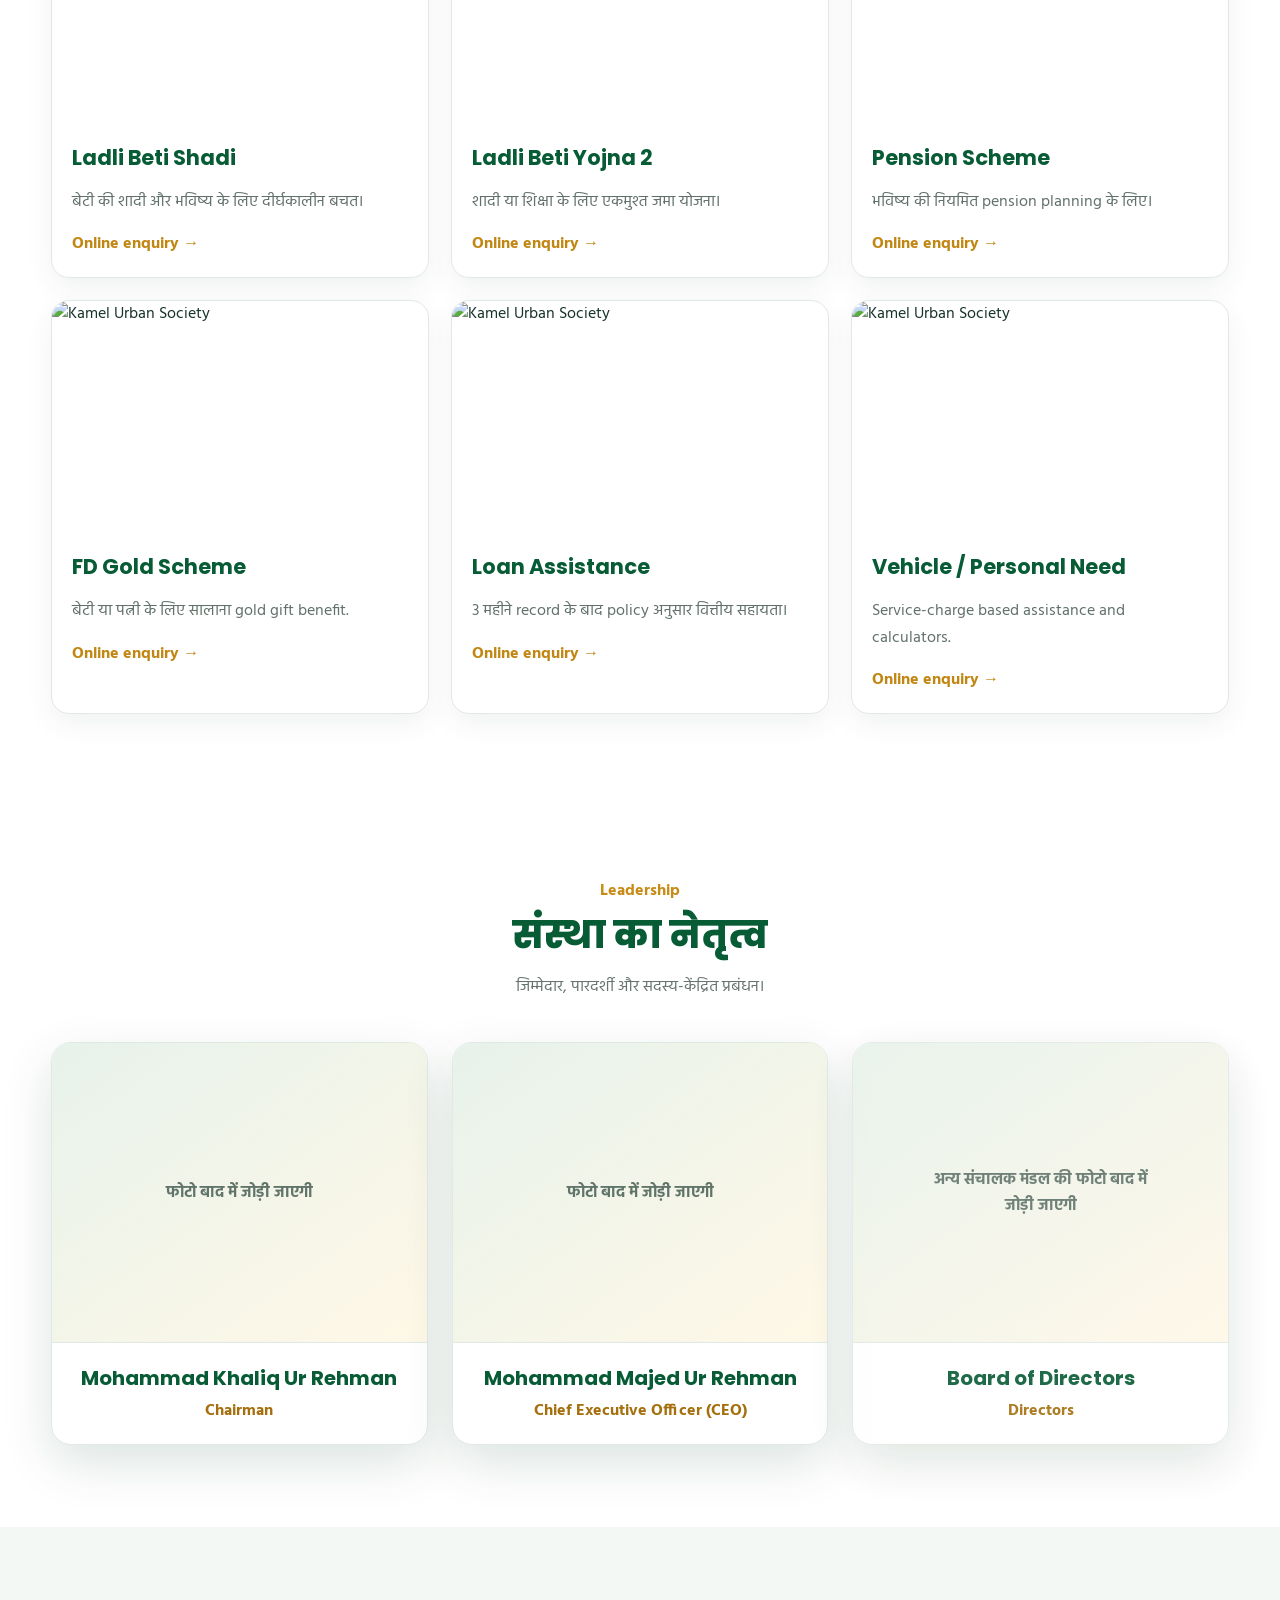
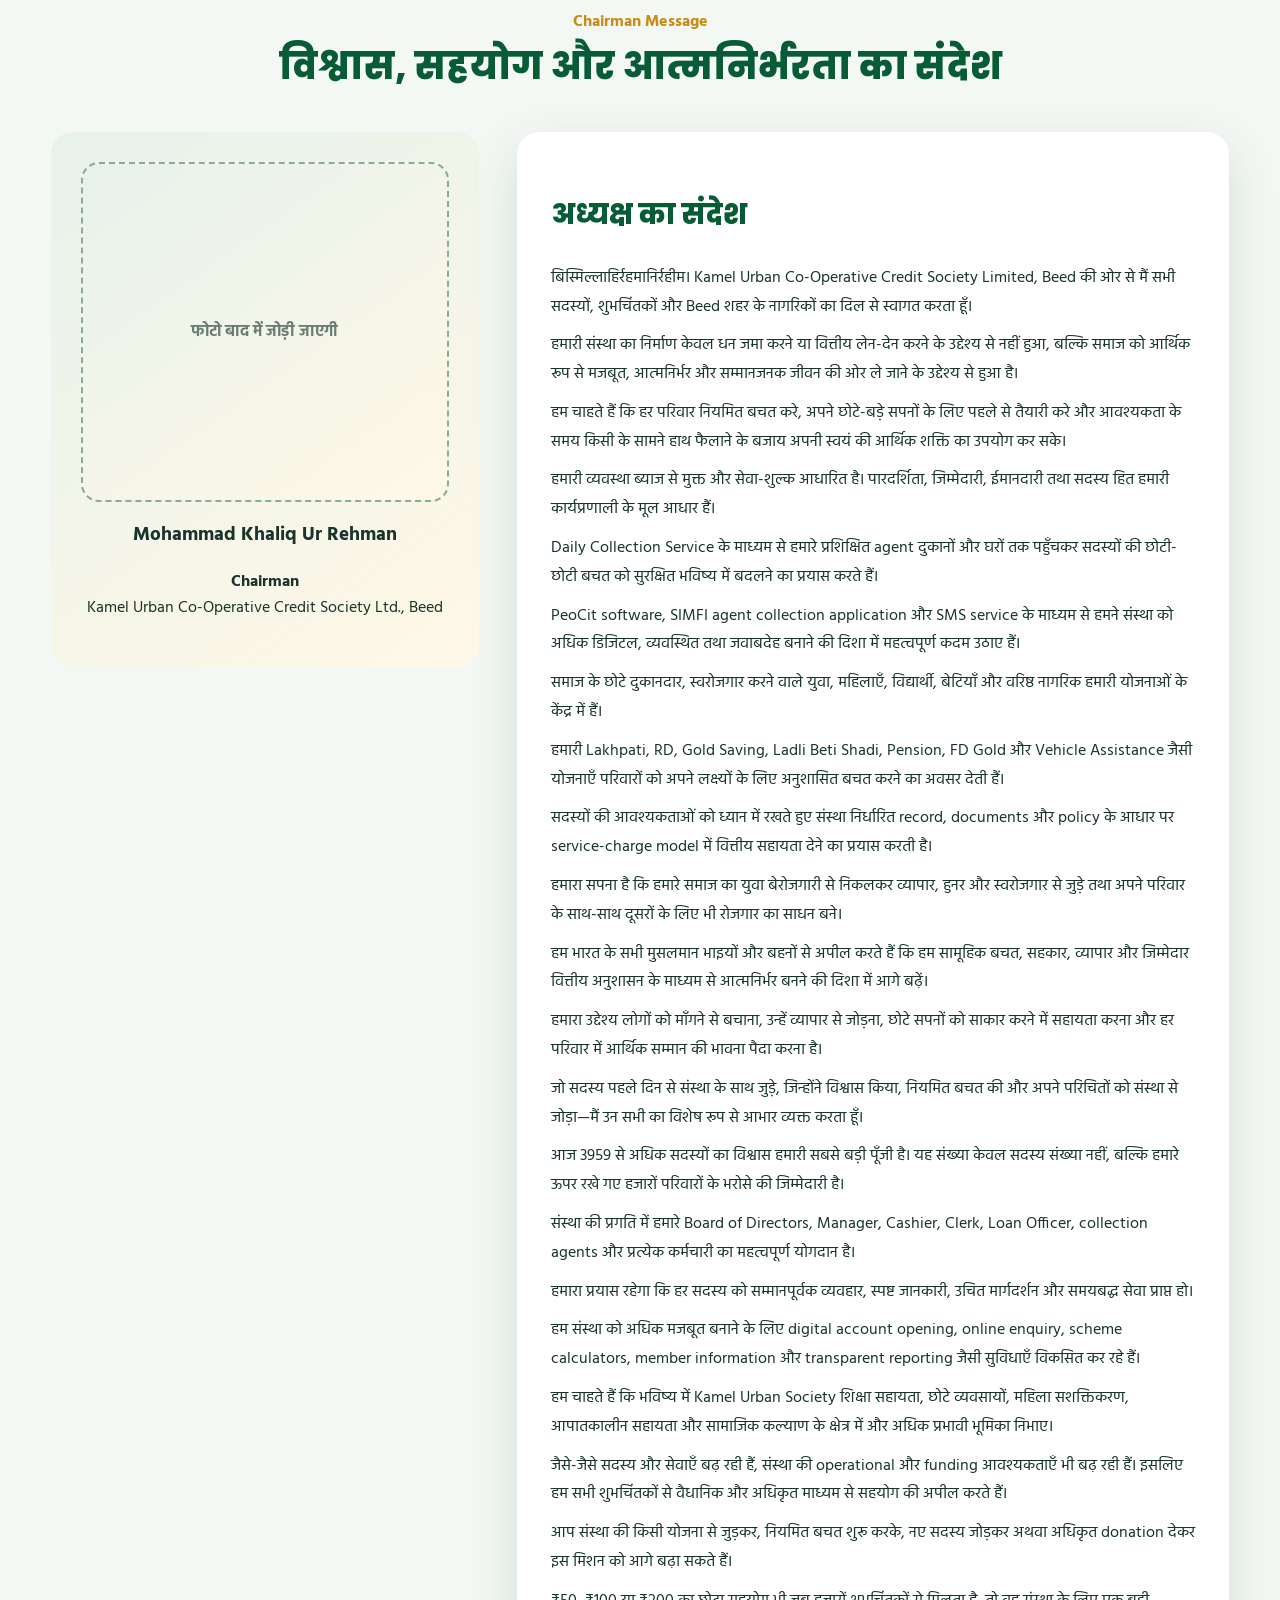
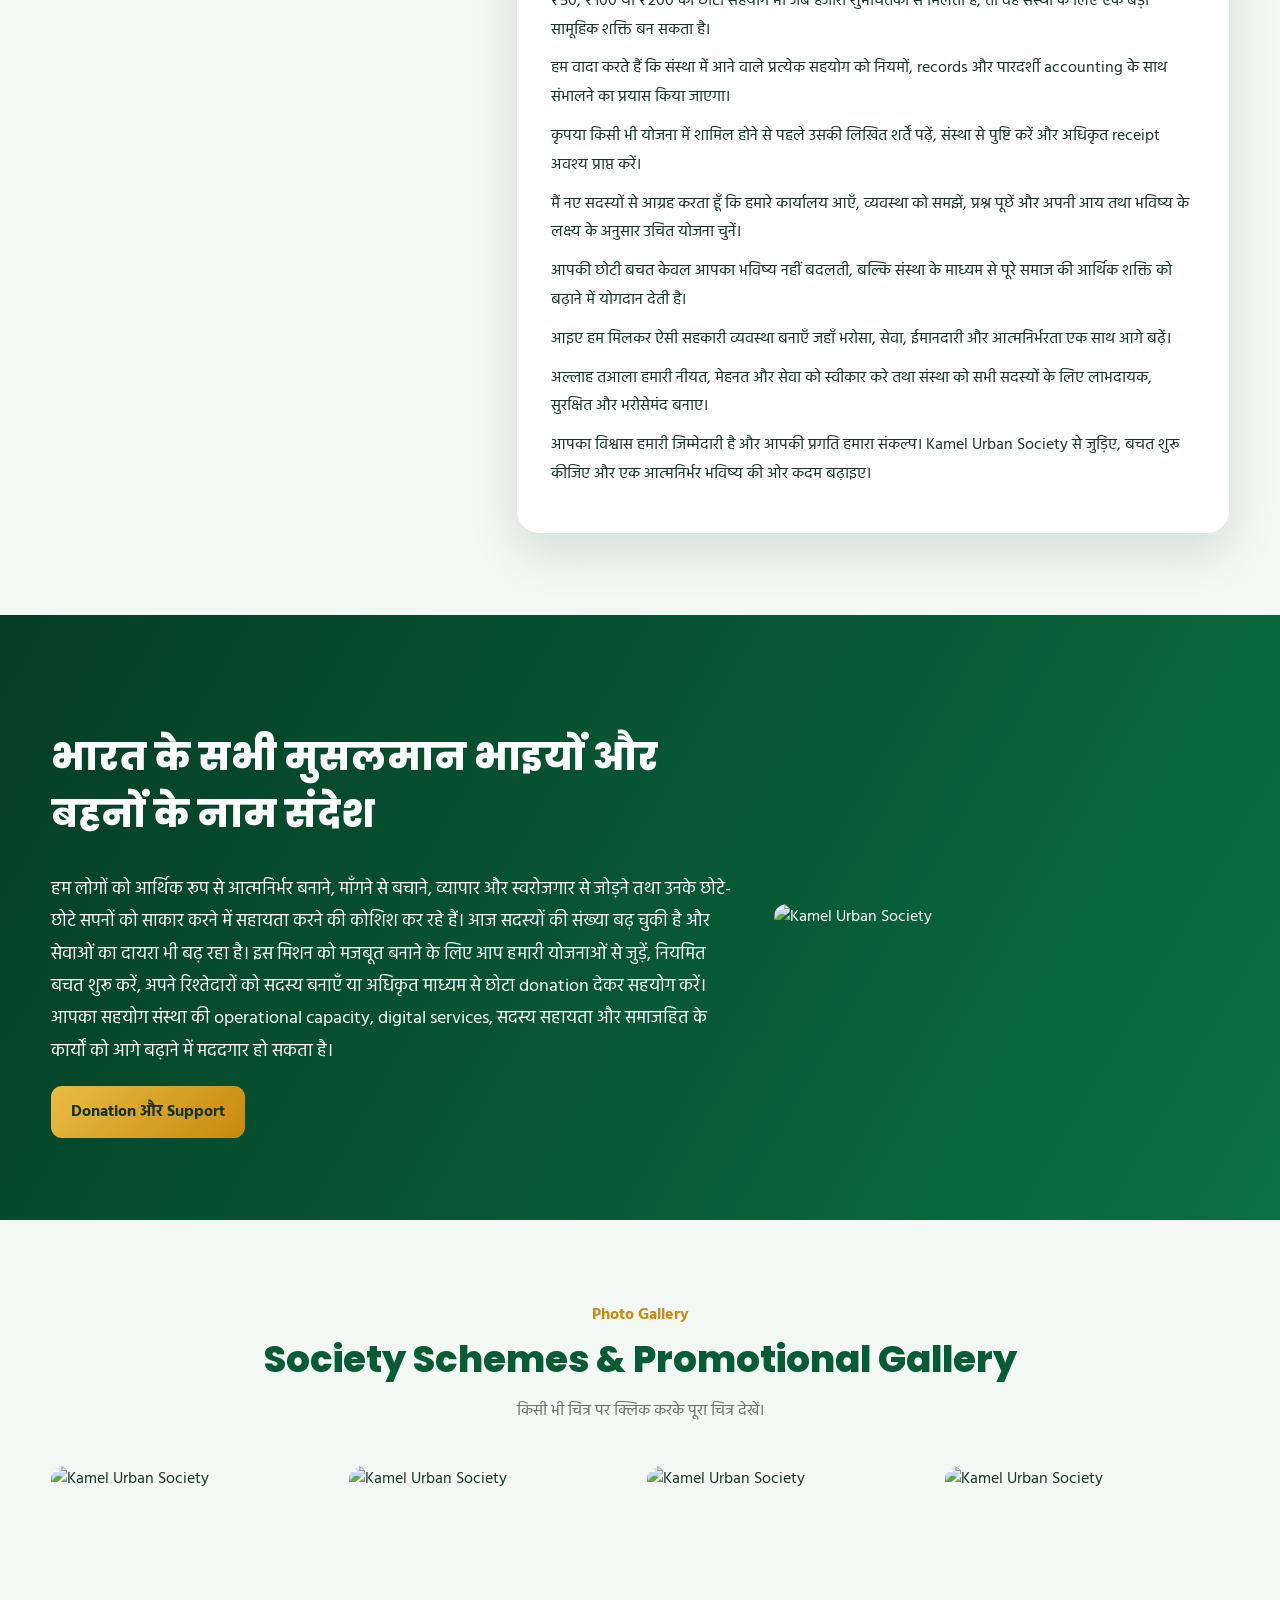
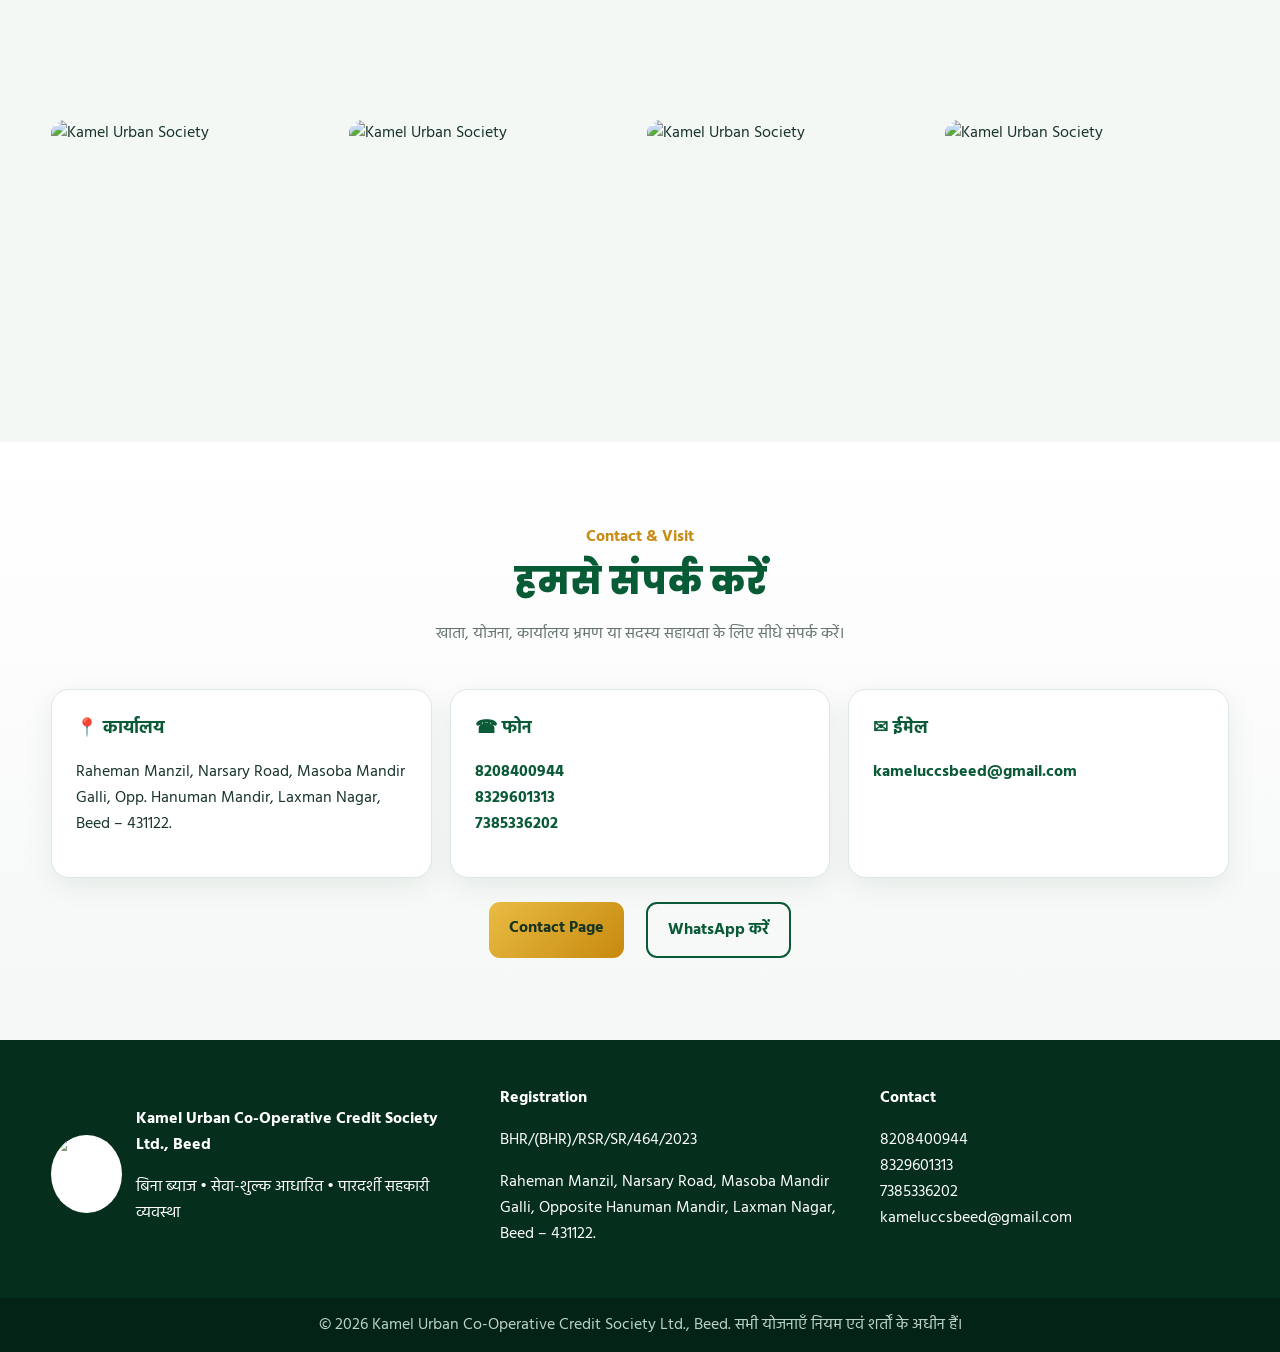
==== commit ba2e078f: "Add files via upload" ====
--- a/index.html
+++ b/index.html
@@ -1,11 +1,20 @@
-<!doctype html><html lang="hi"><head><meta charset="utf-8"><meta name="viewport" content="width=device-width,initial-scale=1"><title>Kamel Urban Co-Operative Credit Society Ltd., Beed</title><link href="https://fonts.googleapis.com/css2?family=Hind:wght@400;500;600;700&family=Poppins:wght@500;600;700;800&display=swap" rel="stylesheet"><link rel="stylesheet" href="styles.css"></head><body>
+<!doctype html><html lang="hi"><head><meta charset="utf-8"><meta name="viewport" content="width=device-width,initial-scale=1"><title>Kamel Urban Society Beed</title><link href="https://fonts.googleapis.com/css2?family=Hind:wght@400;500;600;700&family=Poppins:wght@500;600;700;800&display=swap" rel="stylesheet"><link rel="stylesheet" href="styles.css"></head><body>
 <div class="top"><div class="container"><span>महाराष्ट्र राज्य सहकारी संस्था अधिनियम 1960 के अंतर्गत पंजीकृत</span><span>☎ 8208400944 · ✉ kameluccsbeed@gmail.com</span></div></div>
-<header class="head"><div class="container nav"><a class="brand" href="index.html"><img src="assets/images/logo.png"><div><b>KAMEL URBAN</b><small>Co-Operative Credit Society Ltd., Beed</small></div></a><button class="menu">☰</button><nav class="links"><a href="#home">Home</a><a href="#schemes">Schemes</a><a href="#leadership">Leadership</a><a href="account-opening.html">Online Account</a><a href="agm.html">AGM</a><a href="#calculator">Loan Calculator</a><a class="cta" href="https://wa.me/918208400944">WhatsApp</a></nav></div></header>
-<section id="home" class="hero"><div class="hero-slider"><div class="slide active"><img src="assets/images/overview.jpg"></div><div class="slide"><img src="assets/images/society.jpg"></div><div class="slide"><img src="assets/images/gold.jpg"></div><div class="slide"><img src="assets/images/rd(1).jpg"></div><div class="slide"><img src="assets/images/pension2.jpg"></div><button class="slide-btn prev">‹</button><button class="slide-btn next">›</button><div class="dots"></div></div></section>
-<section class="stats"><div class="container statsgrid"><div><b>3959+</b><span>कुल सदस्य</span></div><div><b>7</b><span>Collection Agents</span></div><div><b>4</b><span>Office Staff</span></div><div><b>Digital</b><span>PeoCit · SIMFI · SMS</span></div></div></section>
-<section id="schemes" class="section"><div class="container"><div class="title"><span>हमारी प्रमुख सेवाएँ</span><h2>चित्र पर क्लिक करें और पूरी जानकारी पढ़ें</h2><p>हर poster full-screen खुलेगा; zoom buttons भी दिए गए हैं।</p></div><div class="cards"><article class="card"><button class="image-open" data-full="assets/images/pigmy(1).jpg"><img src="assets/images/pigmy(1).jpg" alt="Daily Collection"></button><div class="pad"><h3>Daily Collection</h3><p>पूरी जानकारी पढ़ने के लिए चित्र पर क्लिक करें।</p></div></article><article class="card"><button class="image-open" data-full="assets/images/rd(1).jpg"><img src="assets/images/rd(1).jpg" alt="Kamel RD Scheme"></button><div class="pad"><h3>Kamel RD Scheme</h3><p>पूरी जानकारी पढ़ने के लिए चित्र पर क्लिक करें।</p></div></article><article class="card"><button class="image-open" data-full="assets/images/gold.jpg"><img src="assets/images/gold.jpg" alt="Gold Saving Scheme"></button><div class="pad"><h3>Gold Saving Scheme</h3><p>पूरी जानकारी पढ़ने के लिए चित्र पर क्लिक करें।</p></div></article><article class="card"><button class="image-open" data-full="assets/images/ladli.jpg"><img src="assets/images/ladli.jpg" alt="Ladli Beti Shadi"></button><div class="pad"><h3>Ladli Beti Shadi</h3><p>पूरी जानकारी पढ़ने के लिए चित्र पर क्लिक करें।</p></div></article><article class="card"><button class="image-open" data-full="assets/images/ladli2.jpg"><img src="assets/images/ladli2.jpg" alt="Ladli Beti Shadi 2"></button><div class="pad"><h3>Ladli Beti Shadi 2</h3><p>पूरी जानकारी पढ़ने के लिए चित्र पर क्लिक करें।</p></div></article><article class="card"><button class="image-open" data-full="assets/images/pension1.jpg"><img src="assets/images/pension1.jpg" alt="Pension Scheme"></button><div class="pad"><h3>Pension Scheme</h3><p>पूरी जानकारी पढ़ने के लिए चित्र पर क्लिक करें।</p></div></article><article class="card"><button class="image-open" data-full="assets/images/goldfd.jpg"><img src="assets/images/goldfd.jpg" alt="FD Gold Scheme"></button><div class="pad"><h3>FD Gold Scheme</h3><p>पूरी जानकारी पढ़ने के लिए चित्र पर क्लिक करें।</p></div></article><article class="card"><button class="image-open" data-full="assets/images/loan.jpg"><img src="assets/images/loan.jpg" alt="Loan Services"></button><div class="pad"><h3>Loan Services</h3><p>पूरी जानकारी पढ़ने के लिए चित्र पर क्लिक करें।</p></div></article><article class="card"><button class="image-open" data-full="assets/images/personal.jpg"><img src="assets/images/personal.jpg" alt="Personal Loan"></button><div class="pad"><h3>Personal Loan</h3><p>पूरी जानकारी पढ़ने के लिए चित्र पर क्लिक करें।</p></div></article><article class="card"><button class="image-open" data-full="assets/images/fd.jpg"><img src="assets/images/fd.jpg" alt="FD Scheme"></button><div class="pad"><h3>FD Scheme</h3><p>पूरी जानकारी पढ़ने के लिए चित्र पर क्लिक करें।</p></div></article><article class="card"><button class="image-open" data-full="assets/images/fd-double.jpg"><img src="assets/images/fd-double.jpg" alt="FD Double Scheme"></button><div class="pad"><h3>FD Double Scheme</h3><p>पूरी जानकारी पढ़ने के लिए चित्र पर क्लिक करें।</p></div></article><article class="card"><button class="image-open" data-full="assets/images/pigmy-family.jpg"><img src="assets/images/pigmy-family.jpg" alt="Pigmy Family Saving"></button><div class="pad"><h3>Pigmy Family Saving</h3><p>पूरी जानकारी पढ़ने के लिए चित्र पर क्लिक करें।</p></div></article></div></div></section>
-<section id="leadership" class="section soft"><div class="container"><div class="title"><span>Leadership</span><h2>हमारा नेतृत्व</h2></div><div class="leaders"><article class="leader"><img src="assets/images/chairman.jpg"><div><h3>Mohammad Khaliq Ur Rehman</h3><b>Chairman</b><p>पारदर्शिता, जिम्मेदारी और सेवा के साथ प्रत्येक सदस्य के सुरक्षित भविष्य के लिए हमारी संस्था कार्यरत है।</p></div></article><article class="leader"><img src="assets/images/ceo.png"><div><h3>Mohammad Majed Ur Rehman</h3><b>Chief Executive Officer (CEO)</b><p>Technology, trained staff और स्पष्ट service system के माध्यम से बेहतर सदस्य सेवा हमारा लक्ष्य है।</p></div></article></div><div class="board"><div><span>Vice Chairman</span><b>Mohammad Khalil Ur Rehman</b></div><div><span>Director</span><b>Sheikh Rehan Sheikh Abdul Rauf</b></div><div><span>Director</span><b>Mohammad Rafeequr Rehman Jillur Rehman</b></div><div><span>Director</span><b>Sheikh Hina Nabila Mohammad Majed Ur Rehman</b></div><div><span>Director</span><b>Kashefa Kausar Syed Sirajoddin</b></div><div><span>Director</span><b>Khan Hina Kausar Abdul Rahim Khan</b></div></div></div></section>
-<section id="calculator" class="section"><div class="container calcgrid"><div><div class="title left"><span>Vehicle Loan Calculator</span><h2>मासिक भुगतान अनुमान</h2></div><p>उदाहरण: 10% down payment, ₹2,000 service charge और ₹850 monthly rent.</p></div><form class="calcbox" onsubmit="return false"><label>वाहन राशि<input id="vehicleAmount" type="number" value="100000"></label><label>अवधि<select id="vehicleMonths"><option>12</option><option>18</option><option>24</option><option>30</option><option>36</option><option>42</option></select></label><button id="vehicleCalc" class="btn primary">Calculate</button><div id="vehicleResult" class="result"></div></form></div></section>
-<section class="section contact"><div class="container contactgrid"><div><h2>संपर्क करें</h2><p>8208400944 / 8329601313 / 7385336202</p><p>kameluccsbeed@gmail.com</p><p>Raheman Manzil, Opposite Hanuman Mandir, Masoba Mandir Galli, Laxman Nagar, Narsary Road, Inamdar Galli, Shahinshah Nagar, Beed 431122.</p></div><div class="contactbuttons"><a class="btn primary" href="account-opening.html">Online Account Opening</a><a class="btn outline" href="https://wa.me/918208400944">WhatsApp Enquiry</a></div></div></section>
-<footer class="footer"><div class="copy">© 2026 Kamel Urban Co-Operative Credit Society Ltd., Beed.</div></footer>
-<div class="lightbox" id="lightbox"><button class="lb-close">×</button><button class="lb-zoom-out">−</button><button class="lb-zoom-in">+</button><div class="lb-stage"><img id="lightboxImg"></div></div><script src="script.js"></script></body></html>+<header class="head"><div class="container nav"><a class="brand" href="index.html"><img loading="lazy" src="assets/images/logo.png" alt="Kamel Urban Society"><div><b>KAMEL URBAN</b><small>Co-Operative Credit Society Ltd., Beed</small></div></a><button class="menu">☰</button><nav class="links"><a href="index.html">Home</a><a href="index.html#schemes">Schemes</a><a href="index.html#leadership">Leadership</a><a href="index.html#chairman">Chairman Message</a><a href="account-opening.html">Online Account</a><a href="agm.html">AGM</a><a href="donation.html">Donation</a><a href="contact.html">Contact</a><a class="cta" href="https://wa.me/918208400944">WhatsApp</a></nav></div></header>
+
+<section class="hero" aria-label="मुख्य योजनाएँ"><div class="slides"><div class="slide active"><img fetchpriority="high" src="assets/images/society.jpg" alt="Kamel Urban Society"><div class="copy"><div class="container"><div class="box"><span class="tag">100% Interest-Free Model</span><h1>आपकी अपनी सहकारी संस्था</h1><p>छोटी बचत, सुरक्षित भविष्य और सेवा-भाव से आर्थिक सशक्तिकरण।</p><a class="btn gold" href="#schemes">योजनाएँ देखें</a><a class="btn outline" href="account-opening.html">खाता खोलें</a></div></div></div></div><div class="slide"><img loading="lazy" src="assets/images/gold.jpg" alt="Kamel Urban Society"><div class="copy"><div class="container"><div class="box"><span class="tag">100% Interest-Free Model</span><h1>Kamel Gold Saving Scheme</h1><p>बेटी की शादी, पत्नी के लिए उपहार और भविष्य के लिए योजनाबद्ध gold saving.</p><a class="btn gold" href="#schemes">योजनाएँ देखें</a><a class="btn outline" href="account-opening.html">खाता खोलें</a></div></div></div></div><div class="slide"><img loading="lazy" src="assets/images/ladli.jpg" alt="Kamel Urban Society"><div class="copy"><div class="container"><div class="box"><span class="tag">100% Interest-Free Model</span><h1>लाडली बेटी शादी योजना</h1><p>आज से छोटी बचत शुरू करें और बेटी के सुनहरे भविष्य की तैयारी करें।</p><a class="btn gold" href="#schemes">योजनाएँ देखें</a><a class="btn outline" href="account-opening.html">खाता खोलें</a></div></div></div></div><div class="slide"><img loading="lazy" src="assets/images/pension1.jpg" alt="Kamel Urban Society"><div class="copy"><div class="container"><div class="box"><span class="tag">100% Interest-Free Model</span><h1>Kamel Pension Scheme</h1><p>आज बचत करें, कल सम्मान और आर्थिक सुरक्षा के साथ जीवन जिएँ।</p><a class="btn gold" href="#schemes">योजनाएँ देखें</a><a class="btn outline" href="account-opening.html">खाता खोलें</a></div></div></div></div><div class="slide"><img loading="lazy" src="assets/images/pigmy-family.jpg" alt="Kamel Urban Society"><div class="copy"><div class="container"><div class="box"><span class="tag">100% Interest-Free Model</span><h1>Daily Collection Service</h1><p>घर और दुकान से नियमित collection—सरल, डिजिटल और भरोसेमंद।</p><a class="btn gold" href="#schemes">योजनाएँ देखें</a><a class="btn outline" href="account-opening.html">खाता खोलें</a></div></div></div></div><div class="dots"><span class="dot on" data-i="0"></span><span class="dot" data-i="1"></span><span class="dot" data-i="2"></span><span class="dot" data-i="3"></span><span class="dot" data-i="4"></span></div></div></section>
+<div class="stats"><div class="container statsin"><div class="stat"><b>3959+</b>कुल सदस्य</div><div class="stat"><b>7</b>Collection Agents</div><div class="stat"><b>4</b>Office Staff</div><div class="stat"><b>Digital</b>PeoCit · SIMFI · SMS</div></div></div>
+<section class="section" id="schemes"><div class="container"><div class="title"><span>हमारी प्रमुख सेवाएँ</span><h2>Icons नहीं, वास्तविक योजना चित्रों के साथ</h2><p>हर योजना के लिए स्पष्ट, आकर्षक और professional presentation.</p></div><div class="schemegrid"><article class="card"><img loading="lazy" src="assets/images/pigmy-family.jpg" alt="Kamel Urban Society"><div class="pad"><h3>Daily Collection</h3><p>घर/दुकान से collection, digital entry और SMS सुविधा।</p><a href="account-opening.html">Online enquiry →</a></div></article><article class="card"><img loading="lazy" src="assets/images/rd.jpg" alt="Kamel Urban Society"><div class="pad"><h3>Kamel RD Scheme</h3><p>₹500 से ₹3000 तक विभिन्न मासिक saving options.</p><a href="account-opening.html">Online enquiry →</a></div></article><article class="card"><img loading="lazy" src="assets/images/gold.jpg" alt="Kamel Urban Society"><div class="pad"><h3>Gold Saving Scheme</h3><p>₹4,000 मासिक और draw-based gold gift योजना।</p><a href="account-opening.html">Online enquiry →</a></div></article><article class="card"><img loading="lazy" src="assets/images/ladli.jpg" alt="Kamel Urban Society"><div class="pad"><h3>Ladli Beti Shadi</h3><p>बेटी की शादी और भविष्य के लिए दीर्घकालीन बचत।</p><a href="account-opening.html">Online enquiry →</a></div></article><article class="card"><img loading="lazy" src="assets/images/ladli2.jpg" alt="Kamel Urban Society"><div class="pad"><h3>Ladli Beti Yojna 2</h3><p>शादी या शिक्षा के लिए एकमुश्त जमा योजना।</p><a href="account-opening.html">Online enquiry →</a></div></article><article class="card"><img loading="lazy" src="assets/images/pension1.jpg" alt="Kamel Urban Society"><div class="pad"><h3>Pension Scheme</h3><p>भविष्य की नियमित pension planning के लिए।</p><a href="account-opening.html">Online enquiry →</a></div></article><article class="card"><img loading="lazy" src="assets/images/goldfd.jpg" alt="Kamel Urban Society"><div class="pad"><h3>FD Gold Scheme</h3><p>बेटी या पत्नी के लिए सालाना gold gift benefit.</p><a href="account-opening.html">Online enquiry →</a></div></article><article class="card"><img loading="lazy" src="assets/images/loan.jpg" alt="Kamel Urban Society"><div class="pad"><h3>Loan Assistance</h3><p>3 महीने record के बाद policy अनुसार वित्तीय सहायता।</p><a href="account-opening.html">Online enquiry →</a></div></article><article class="card"><img loading="lazy" src="assets/images/personal.jpg" alt="Kamel Urban Society"><div class="pad"><h3>Vehicle / Personal Need</h3><p>Service-charge based assistance and calculators.</p><a href="account-opening.html">Online enquiry →</a></div></article></div></div></section>
+
+<section class="section" id="leadership"><div class="container"><div class="title"><span>Leadership</span><h2>संस्था का नेतृत्व</h2><p>जिम्मेदार, पारदर्शी और सदस्य-केंद्रित प्रबंधन।</p></div><div class="leadership-grid"><article class="leader-card"><div class="leader-placeholder"><span>फोटो बाद में जोड़ी जाएगी</span></div><div class="leader-info"><h3>Mohammad Khaliq Ur Rehman</h3><p>Chairman</p></div></article><article class="leader-card"><div class="leader-placeholder"><span>फोटो बाद में जोड़ी जाएगी</span></div><div class="leader-info"><h3>Mohammad Majed Ur Rehman</h3><p>Chief Executive Officer (CEO)</p></div></article><article class="leader-card future-card"><div class="leader-placeholder"><span>अन्य संचालक मंडल की फोटो बाद में जोड़ी जाएगी</span></div><div class="leader-info"><h3>Board of Directors</h3><p>Directors</p></div></article></div></div></section>
+<section class="section soft" id="chairman"><div class="container"><div class="title"><span>Chairman Message</span><h2>विश्वास, सहयोग और आत्मनिर्भरता का संदेश</h2></div><div class="chair"><div class="chairphoto"><div class="placeholder leader-placeholder"><span>फोटो बाद में जोड़ी जाएगी</span></div><h3>Mohammad Khaliq Ur Rehman</h3><p><strong>Chairman</strong><br>Kamel Urban Co-Operative Credit Society Ltd., Beed</p></div><div class="message"><h3>अध्यक्ष का संदेश</h3><p>बिस्मिल्लाहिर्रहमानिर्रहीम। Kamel Urban Co-Operative Credit Society Limited, Beed की ओर से मैं सभी सदस्यों, शुभचिंतकों और Beed शहर के नागरिकों का दिल से स्वागत करता हूँ।</p><p>हमारी संस्था का निर्माण केवल धन जमा करने या वित्तीय लेन-देन करने के उद्देश्य से नहीं हुआ, बल्कि समाज को आर्थिक रूप से मजबूत, आत्मनिर्भर और सम्मानजनक जीवन की ओर ले जाने के उद्देश्य से हुआ है।</p><p>हम चाहते हैं कि हर परिवार नियमित बचत करे, अपने छोटे-बड़े सपनों के लिए पहले से तैयारी करे और आवश्यकता के समय किसी के सामने हाथ फैलाने के बजाय अपनी स्वयं की आर्थिक शक्ति का उपयोग कर सके।</p><p>हमारी व्यवस्था ब्याज से मुक्त और सेवा-शुल्क आधारित है। पारदर्शिता, जिम्मेदारी, ईमानदारी तथा सदस्य हित हमारी कार्यप्रणाली के मूल आधार हैं।</p><p>Daily Collection Service के माध्यम से हमारे प्रशिक्षित agent दुकानों और घरों तक पहुँचकर सदस्यों की छोटी-छोटी बचत को सुरक्षित भविष्य में बदलने का प्रयास करते हैं।</p><p>PeoCit software, SIMFI agent collection application और SMS service के माध्यम से हमने संस्था को अधिक डिजिटल, व्यवस्थित तथा जवाबदेह बनाने की दिशा में महत्वपूर्ण कदम उठाए हैं।</p><p>समाज के छोटे दुकानदार, स्वरोजगार करने वाले युवा, महिलाएँ, विद्यार्थी, बेटियाँ और वरिष्ठ नागरिक हमारी योजनाओं के केंद्र में हैं।</p><p>हमारी Lakhpati, RD, Gold Saving, Ladli Beti Shadi, Pension, FD Gold और Vehicle Assistance जैसी योजनाएँ परिवारों को अपने लक्ष्यों के लिए अनुशासित बचत करने का अवसर देती हैं।</p><p>सदस्यों की आवश्यकताओं को ध्यान में रखते हुए संस्था निर्धारित record, documents और policy के आधार पर service-charge model में वित्तीय सहायता देने का प्रयास करती है।</p><p>हमारा सपना है कि हमारे समाज का युवा बेरोजगारी से निकलकर व्यापार, हुनर और स्वरोजगार से जुड़े तथा अपने परिवार के साथ-साथ दूसरों के लिए भी रोजगार का साधन बने।</p><p>हम भारत के सभी मुसलमान भाइयों और बहनों से अपील करते हैं कि हम सामूहिक बचत, सहकार, व्यापार और जिम्मेदार वित्तीय अनुशासन के माध्यम से आत्मनिर्भर बनने की दिशा में आगे बढ़ें।</p><p>हमारा उद्देश्य लोगों को माँगने से बचाना, उन्हें व्यापार से जोड़ना, छोटे सपनों को साकार करने में सहायता करना और हर परिवार में आर्थिक सम्मान की भावना पैदा करना है।</p><p>जो सदस्य पहले दिन से संस्था के साथ जुड़े, जिन्होंने विश्वास किया, नियमित बचत की और अपने परिचितों को संस्था से जोड़ा—मैं उन सभी का विशेष रूप से आभार व्यक्त करता हूँ।</p><p>आज 3959 से अधिक सदस्यों का विश्वास हमारी सबसे बड़ी पूँजी है। यह संख्या केवल सदस्य संख्या नहीं, बल्कि हमारे ऊपर रखे गए हजारों परिवारों के भरोसे की जिम्मेदारी है।</p><p>संस्था की प्रगति में हमारे Board of Directors, Manager, Cashier, Clerk, Loan Officer, collection agents और प्रत्येक कर्मचारी का महत्वपूर्ण योगदान है।</p><p>हमारा प्रयास रहेगा कि हर सदस्य को सम्मानपूर्वक व्यवहार, स्पष्ट जानकारी, उचित मार्गदर्शन और समयबद्ध सेवा प्राप्त हो।</p><p>हम संस्था को अधिक मजबूत बनाने के लिए digital account opening, online enquiry, scheme calculators, member information और transparent reporting जैसी सुविधाएँ विकसित कर रहे हैं।</p><p>हम चाहते हैं कि भविष्य में Kamel Urban Society शिक्षा सहायता, छोटे व्यवसायों, महिला सशक्तिकरण, आपातकालीन सहायता और सामाजिक कल्याण के क्षेत्र में और अधिक प्रभावी भूमिका निभाए।</p><p>जैसे-जैसे सदस्य और सेवाएँ बढ़ रही हैं, संस्था की operational और funding आवश्यकताएँ भी बढ़ रही हैं। इसलिए हम सभी शुभचिंतकों से वैधानिक और अधिकृत माध्यम से सहयोग की अपील करते हैं।</p><p>आप संस्था की किसी योजना से जुड़कर, नियमित बचत शुरू करके, नए सदस्य जोड़कर अथवा अधिकृत donation देकर इस मिशन को आगे बढ़ा सकते हैं।</p><p>₹50, ₹100 या ₹200 का छोटा सहयोग भी जब हजारों शुभचिंतकों से मिलता है, तो वह संस्था के लिए एक बड़ी सामूहिक शक्ति बन सकता है।</p><p>हम वादा करते हैं कि संस्था में आने वाले प्रत्येक सहयोग को नियमों, records और पारदर्शी accounting के साथ संभालने का प्रयास किया जाएगा।</p><p>कृपया किसी भी योजना में शामिल होने से पहले उसकी लिखित शर्तें पढ़ें, संस्था से पुष्टि करें और अधिकृत receipt अवश्य प्राप्त करें।</p><p>मैं नए सदस्यों से आग्रह करता हूँ कि हमारे कार्यालय आएँ, व्यवस्था को समझें, प्रश्न पूछें और अपनी आय तथा भविष्य के लक्ष्य के अनुसार उचित योजना चुनें।</p><p>आपकी छोटी बचत केवल आपका भविष्य नहीं बदलती, बल्कि संस्था के माध्यम से पूरे समाज की आर्थिक शक्ति को बढ़ाने में योगदान देती है।</p><p>आइए हम मिलकर ऐसी सहकारी व्यवस्था बनाएँ जहाँ भरोसा, सेवा, ईमानदारी और आत्मनिर्भरता एक साथ आगे बढ़ें।</p><p>अल्लाह तआला हमारी नीयत, मेहनत और सेवा को स्वीकार करे तथा संस्था को सभी सदस्यों के लिए लाभदायक, सुरक्षित और भरोसेमंद बनाए।</p><p>आपका विश्वास हमारी जिम्मेदारी है और आपकी प्रगति हमारा संकल्प। Kamel Urban Society से जुड़िए, बचत शुरू कीजिए और एक आत्मनिर्भर भविष्य की ओर कदम बढ़ाइए।</p></div></div></div></section>
+<section class="section mission"><div class="container missionin"><div><h2>भारत के सभी मुसलमान भाइयों और बहनों के नाम संदेश</h2><p>हम लोगों को आर्थिक रूप से आत्मनिर्भर बनाने, माँगने से बचाने, व्यापार और स्वरोजगार से जोड़ने तथा उनके छोटे-छोटे सपनों को साकार करने में सहायता करने की कोशिश कर रहे हैं। आज सदस्यों की संख्या बढ़ चुकी है और सेवाओं का दायरा भी बढ़ रहा है। इस मिशन को मजबूत बनाने के लिए आप हमारी योजनाओं से जुड़ें, नियमित बचत शुरू करें, अपने रिश्तेदारों को सदस्य बनाएँ या अधिकृत माध्यम से छोटा donation देकर सहयोग करें। आपका सहयोग संस्था की operational capacity, digital services, सदस्य सहायता और समाजहित के कार्यों को आगे बढ़ाने में मददगार हो सकता है।</p><a class="btn gold" href="donation.html">Donation और Support</a></div><img loading="lazy" src="assets/images/trust.jpg" alt="Kamel Urban Society"></div></section>
+<section class="section soft"><div class="container"><div class="title"><span>Photo Gallery</span><h2>Society Schemes & Promotional Gallery</h2><p>किसी भी चित्र पर क्लिक करके पूरा चित्र देखें।</p></div><div class="gallery"><img loading="lazy" src="assets/images/fd.jpg" alt="Kamel Urban Society"><img loading="lazy" src="assets/images/gold-info.jpg" alt="Kamel Urban Society"><img loading="lazy" src="assets/images/rd.jpg" alt="Kamel Urban Society"><img loading="lazy" src="assets/images/pension2.jpg" alt="Kamel Urban Society"><img loading="lazy" src="assets/images/ladli.jpg" alt="Kamel Urban Society"><img loading="lazy" src="assets/images/ladli2.jpg" alt="Kamel Urban Society"><img loading="lazy" src="assets/images/goldfd.jpg" alt="Kamel Urban Society"><img loading="lazy" src="assets/images/society.jpg" alt="Kamel Urban Society"></div></div></section>
+
+
+<section class="section contact-preview" id="contact"><div class="container"><div class="title"><span>Contact & Visit</span><h2>हमसे संपर्क करें</h2><p>खाता, योजना, कार्यालय भ्रमण या सदस्य सहायता के लिए सीधे संपर्क करें।</p></div><div class="contact-cards"><article><b>📍 कार्यालय</b><p>Raheman Manzil, Narsary Road, Masoba Mandir Galli, Opp. Hanuman Mandir, Laxman Nagar, Beed – 431122.</p></article><article><b>☎ फोन</b><p><a href="tel:+918208400944">8208400944</a><br><a href="tel:+918329601313">8329601313</a><br><a href="tel:+917385336202">7385336202</a></p></article><article><b>✉ ईमेल</b><p><a href="mailto:kameluccsbeed@gmail.com">kameluccsbeed@gmail.com</a></p></article></div><div class="contact-actions"><a class="btn gold" href="contact.html">Contact Page</a><a class="btn outline dark-outline" href="https://wa.me/918208400944" target="_blank" rel="noopener">WhatsApp करें</a></div></div></section>
+
+<div class="lightbox" id="imageLightbox" aria-hidden="true" role="dialog" aria-label="पूरा चित्र"><button class="lightbox-close" type="button" aria-label="बंद करें">×</button><button class="lightbox-prev" type="button" aria-label="पिछला चित्र">‹</button><img id="lightboxImage" alt="पूरा चित्र"><button class="lightbox-next" type="button" aria-label="अगला चित्र">›</button><div class="lightbox-caption" id="lightboxCaption"></div></div>
+<footer class="footer"><div class="container footgrid"><div class="footbrand"><img loading="lazy" src="assets/images/logo.png" alt="Kamel Urban Society"><div><b>Kamel Urban Co-Operative Credit Society Ltd., Beed</b><p>बिना ब्याज • सेवा-शुल्क आधारित • पारदर्शी सहकारी व्यवस्था</p></div></div><div><b>Registration</b><p>BHR/(BHR)/RSR/SR/464/2023</p><p>Raheman Manzil, Narsary Road, Masoba Mandir Galli, Opposite Hanuman Mandir, Laxman Nagar, Beed – 431122.</p></div><div><b>Contact</b><p>8208400944<br>8329601313<br>7385336202<br>kameluccsbeed@gmail.com</p></div></div><div class="copy">© 2026 Kamel Urban Co-Operative Credit Society Ltd., Beed. सभी योजनाएँ नियम एवं शर्तों के अधीन हैं।</div></footer>
+<script src="script.js"></script>
+</body></html>
--- a/styles.css
+++ b/styles.css
@@ -1 +1,33 @@
-*{box-sizing:border-box}html{scroll-behavior:smooth}body{margin:0;font-family:Hind,Arial;color:#1a2a22}.container{width:min(1180px,92%);margin:auto}.top{background:#063f2d;color:#fff}.top .container{display:flex;justify-content:space-between;padding:7px 0}.head{position:sticky;top:0;z-index:1000;background:#fff;box-shadow:0 4px 18px #0002}.nav{min-height:78px;display:flex;align-items:center;justify-content:space-between}.brand{display:flex;align-items:center;gap:12px;text-decoration:none;color:#08613f}.brand img{width:58px;height:58px;object-fit:contain}.brand b{display:block;font:800 22px Poppins}.brand small{color:#65736d}.links{display:flex;align-items:center;gap:16px}.links a{text-decoration:none;color:#1c2d24;font-weight:700}.links .cta{background:#087449;color:#fff;padding:12px 18px;border-radius:12px}.menu{display:none}.hero{background:#f4f7f5;padding:22px 0}.hero-slider{position:relative;width:min(1180px,92%);height:min(76vh,760px);margin:auto;overflow:hidden;border-radius:24px;background:#fff;box-shadow:0 20px 50px #0002}.slide{position:absolute;inset:0;opacity:0;transition:.7s;display:grid;place-items:center;background:#fff}.slide.active{opacity:1;z-index:2}.slide img{width:100%;height:100%;object-fit:contain}.slide-btn{position:absolute;top:50%;transform:translateY(-50%);z-index:5;border:0;width:48px;height:48px;border-radius:50%;font-size:34px;background:#063f2de8;color:#fff}.prev{left:16px}.next{right:16px}.dots{position:absolute;z-index:6;left:50%;bottom:14px;transform:translateX(-50%);display:flex;gap:8px}.dots button{width:10px;height:10px;border:0;border-radius:50%;background:#ccd6d1}.dots button.active{background:#087449}.statsgrid{display:grid;grid-template-columns:repeat(4,1fr);box-shadow:0 14px 34px #0002;border-radius:20px;overflow:hidden}.statsgrid div{text-align:center;padding:26px;background:#fff;border-right:1px solid #e7ece9}.statsgrid b{display:block;color:#087449;font:800 28px Poppins}.section{padding:85px 0}.soft{background:#f5f9f7}.title{text-align:center;margin-bottom:32px}.title h2{font:800 clamp(30px,4vw,46px) Poppins;color:#07533a;margin:8px}.cards{display:grid;grid-template-columns:repeat(3,1fr);gap:22px}.card{background:#fff;border:1px solid #e0e7e3;border-radius:20px;overflow:hidden;box-shadow:0 10px 30px #0001}.image-open{display:block;width:100%;height:340px;padding:0;border:0;background:#fafafa;cursor:zoom-in}.image-open img{width:100%;height:100%;object-fit:contain}.pad{padding:18px}.pad h3{color:#08613f}.leaders{display:grid;grid-template-columns:1fr 1fr;gap:24px}.leader{display:grid;grid-template-columns:190px 1fr;background:#fff;border-radius:22px;overflow:hidden;box-shadow:0 12px 35px #0001}.leader img{width:100%;height:280px;object-fit:cover}.leader div{padding:24px}.leader h3{color:#07533a}.board{display:grid;grid-template-columns:repeat(3,1fr);gap:14px;margin-top:24px}.board div{background:#fff;border-left:5px solid #b68a16;padding:18px;border-radius:12px}.board span{display:block;color:#777}.calcgrid,.contactgrid{display:grid;grid-template-columns:1fr 1fr;gap:35px}.title.left{text-align:left}.calcbox{padding:28px;border-radius:20px;box-shadow:0 14px 35px #0002;display:grid;gap:14px}.calcbox input,.calcbox select{width:100%;padding:14px}.btn{padding:13px 20px;border-radius:11px;text-decoration:none;font-weight:800;border:0}.primary{background:#087449;color:#fff}.outline{border:2px solid #fff;color:#fff}.result{display:none;background:#eff8f3;padding:16px}.contact{background:#06412e;color:#fff}.contactbuttons{display:flex;flex-direction:column;gap:14px;justify-content:center}.footer{background:#031f16;color:#fff}.copy{text-align:center;padding:20px}.lightbox{position:fixed;inset:0;z-index:9999;background:#000f;display:none}.lightbox.open{display:block}.lb-stage{position:absolute;inset:55px 20px 20px;overflow:auto;display:grid;place-items:center}.lb-stage img{max-width:96%;max-height:96%;transition:.2s}.lb-close,.lb-zoom-in,.lb-zoom-out{position:absolute;z-index:3;top:12px;width:42px;height:42px;border:0;border-radius:50%;font-size:28px}.lb-close{right:15px}.lb-zoom-in{right:68px}.lb-zoom-out{right:121px}@media(max-width:900px){.menu{display:block}.links{display:none;position:absolute;top:78px;left:0;right:0;background:#fff;flex-direction:column;padding:20px}.links.open{display:flex}.cards{grid-template-columns:repeat(2,1fr)}.leaders,.calcgrid,.contactgrid{grid-template-columns:1fr}.board{grid-template-columns:repeat(2,1fr)}}@media(max-width:600px){.top .container{flex-direction:column;text-align:center}.hero-slider{height:68vh;width:96%}.statsgrid,.cards,.board{grid-template-columns:1fr}.leader{grid-template-columns:1fr}.leader img{height:360px}.image-open{height:430px}}+
+:root{--g:#075b35;--g2:#0b7747;--gold:#d6a329;--navy:#0b316f;--cream:#fffaf0;--text:#18342b;--muted:#67756f;--shadow:0 18px 50px rgba(0,65,38,.14)}
+*{box-sizing:border-box}html{scroll-behavior:smooth}body{margin:0;font-family:Hind,Arial,sans-serif;color:var(--text)}a{text-decoration:none;color:inherit}img{max-width:100%;display:block}.container{width:min(1200px,92%);margin:auto}
+.top{background:#063f26;color:#fff;font-size:14px}.top .container{display:flex;justify-content:space-between;padding:8px 0;gap:20px}.head{position:sticky;top:0;z-index:99;background:#fff;box-shadow:0 5px 25px #063f2615}.nav{min-height:82px;display:flex;align-items:center;justify-content:space-between}.brand{display:flex;align-items:center;gap:12px}.brand img{width:66px;height:66px;object-fit:contain}.brand b{display:block;font:800 21px Poppins;color:var(--g)}.brand small{color:#607069}.links{display:flex;align-items:center;gap:18px;font-weight:700}.links a:hover{color:#d78c12}.links .cta{background:var(--g);color:#fff;padding:10px 15px;border-radius:10px}.menu{display:none;background:none;border:0;font-size:28px}
+.hero{position:relative;background:#071f17;overflow:hidden}.slides{height:610px;position:relative}.slide{position:absolute;inset:0;opacity:0;transition:opacity .8s}.slide.active{opacity:1}.slide img{width:100%;height:100%;object-fit:cover;filter:brightness(.68)}.slide .copy{position:absolute;inset:0;display:flex;align-items:center}.slide .box{max-width:680px;color:#fff;text-shadow:0 2px 8px #0008}.slide h1{font:800 52px/1.14 Poppins;margin:10px 0}.slide p{font-size:20px;line-height:1.7}.tag{display:inline-block;background:#d8a52c;color:#173421;padding:8px 14px;border-radius:999px;font-weight:800}.btn{display:inline-flex;padding:13px 20px;border-radius:11px;font-weight:800;border:0;cursor:pointer;font-family:inherit}.primary{background:linear-gradient(135deg,var(--g2),var(--g));color:#fff}.gold{background:linear-gradient(135deg,#e9bc44,#c7890e);color:#173421}.outline{border:2px solid #fff;color:#fff;margin-left:8px}.dots{position:absolute;bottom:18px;left:50%;transform:translateX(-50%);display:flex;gap:8px;z-index:5}.dot{width:11px;height:11px;border-radius:50%;background:#fff8;cursor:pointer}.dot.on{background:#e8b536}
+.stats{margin-top:-35px;position:relative;z-index:6}.statsin{display:grid;grid-template-columns:repeat(4,1fr);background:#fff;border-radius:18px;box-shadow:var(--shadow);overflow:hidden}.stat{text-align:center;padding:22px;border-right:1px solid #e5ece8}.stat b{display:block;font:800 29px Poppins;color:var(--g)}.section{padding:82px 0}.soft{background:#f4f8f5}.title{text-align:center;max-width:760px;margin:0 auto 42px}.title span{color:#c88c16;font-weight:800}.title h2{font:800 37px/1.25 Poppins;color:var(--g);margin:8px 0}.title p{color:var(--muted)}
+.schemegrid{display:grid;grid-template-columns:repeat(3,1fr);gap:22px}.card{background:#fff;border:1px solid #e1e9e4;border-radius:18px;overflow:hidden;box-shadow:0 10px 28px #073d2410;transition:.25s}.card:hover{transform:translateY(-5px);box-shadow:var(--shadow)}.card img{width:100%;height:230px;object-fit:cover}.card .pad{padding:20px}.card h3{font:700 21px Poppins;color:var(--g);margin:0 0 8px}.card p{color:#62716a;line-height:1.65}.card a{color:#c28613;font-weight:800}
+.chair{display:grid;grid-template-columns:.75fr 1.25fr;gap:38px;align-items:start}.chairphoto{background:linear-gradient(145deg,#e7f2eb,#fff8e7);border-radius:22px;padding:30px;text-align:center}.chairphoto .placeholder{height:340px;border:2px dashed #8bab99;border-radius:18px;display:grid;place-items:center;color:#6a7d72}.message{background:#fff;border-radius:22px;padding:34px;box-shadow:var(--shadow)}.message h3{font:800 28px Poppins;color:var(--g)}.message p{line-height:1.8;margin:0 0 10px}.gallery{display:grid;grid-template-columns:repeat(4,1fr);gap:14px}.gallery img{width:100%;height:240px;object-fit:cover;border-radius:14px;cursor:pointer}.mission{background:linear-gradient(120deg,#053d25,#0b7143);color:#fff}.missionin{display:grid;grid-template-columns:1.2fr .8fr;gap:40px;align-items:center}.mission h2{font:800 38px Poppins}.mission p{font-size:18px;line-height:1.8}.mission img{border-radius:22px}
+.formwrap{display:grid;grid-template-columns:1.2fr .8fr;gap:30px}.form,.sidebox{background:#fff;border-radius:20px;padding:28px;box-shadow:var(--shadow)}.row{display:grid;grid-template-columns:1fr 1fr;gap:15px}.form label{font-weight:700}.form input,.form select,.form textarea{width:100%;padding:12px;margin-top:5px;border:1px solid #cbd8d0;border-radius:10px;font:inherit}.sidebox{background:linear-gradient(145deg,#063f26,#0c7546);color:#fff}.sidebox img{width:140px;margin:auto;background:#fff;border-radius:50%;padding:5px}.notice{background:#fff3da;border-left:5px solid #d59b21;padding:18px;border-radius:10px}
+.footer{background:#052e1d;color:#fff;padding:45px 0 0}.footgrid{display:grid;grid-template-columns:1.2fr 1fr 1fr;gap:30px}.footbrand{display:flex;gap:14px;align-items:center}.footbrand img{width:80px;background:#fff;border-radius:50%}.copy{text-align:center;background:#032317;margin-top:35px;padding:14px;color:#bdd2c6}
+.donation-hero,.pagehero{padding:80px 0;background:linear-gradient(120deg,#064328,#0b7443);color:#fff}.donation-hero h1,.pagehero h1{font:800 46px Poppins;margin:0}.amounts{display:grid;grid-template-columns:repeat(5,1fr);gap:15px;margin:30px 0}.amount{background:#fff;border-radius:14px;padding:24px;text-align:center;font:800 27px Poppins;color:var(--g);box-shadow:var(--shadow)}.bankgrid{display:grid;grid-template-columns:1fr 1fr;gap:25px}.bankcard,.qr{background:#fff;border-radius:18px;padding:28px;box-shadow:var(--shadow)}.qrbox{height:260px;border:2px dashed #8da79a;border-radius:15px;display:grid;place-items:center;color:#68796f}.thoughts{display:grid;grid-template-columns:repeat(3,1fr);gap:16px}.quote{padding:20px;background:#fff;border-radius:14px;border-left:5px solid #d9a22b;box-shadow:0 8px 22px #063f2610}
+.agmgrid{display:grid;grid-template-columns:repeat(3,1fr);gap:18px}.agmbox{background:#fff;padding:22px;border-radius:16px;box-shadow:var(--shadow)}.upload{height:150px;border:2px dashed #8eaa99;border-radius:12px;display:grid;place-items:center;color:#718278}
+@media(max-width:900px){.links{display:none;position:absolute;left:0;right:0;top:82px;background:#fff;flex-direction:column;padding:20px;box-shadow:var(--shadow)}.links.open{display:flex}.menu{display:block}.slides{height:520px}.slide h1{font-size:39px}.statsin{grid-template-columns:repeat(2,1fr)}.schemegrid{grid-template-columns:repeat(2,1fr)}.chair,.missionin,.formwrap,.bankgrid{grid-template-columns:1fr}.gallery{grid-template-columns:repeat(2,1fr)}.agmgrid{grid-template-columns:1fr}.footgrid{grid-template-columns:1fr}.amounts{grid-template-columns:repeat(3,1fr)}}@media(max-width:560px){.top .container{display:block}.brand small{display:none}.slides{height:500px}.slide h1{font-size:31px}.slide p{font-size:17px}.schemegrid{grid-template-columns:1fr}.row{grid-template-columns:1fr}.gallery{grid-template-columns:1fr}.gallery img{height:auto}.amounts{grid-template-columns:repeat(2,1fr)}.title h2{font-size:29px}.section{padding:60px 0}}
+
+/* Final production enhancements */
+.hero .slide{pointer-events:none}.hero .slide.active{pointer-events:auto;z-index:2}.hero .slide img{object-fit:contain;background:#071f17;cursor:zoom-in;filter:brightness(.82)}
+.hero .slide::after{content:"";position:absolute;inset:0;background:linear-gradient(90deg,rgba(2,23,15,.78) 0%,rgba(2,23,15,.42) 42%,rgba(2,23,15,.05) 72%);pointer-events:none}
+.slide .copy{z-index:2}.dots{z-index:4}
+.leadership-grid{display:grid;grid-template-columns:repeat(3,1fr);gap:24px}.leader-card{background:#fff;border:1px solid #e1e9e4;border-radius:20px;overflow:hidden;box-shadow:var(--shadow)}.leader-placeholder{min-height:300px;display:grid;place-items:center;text-align:center;padding:25px;background:linear-gradient(145deg,#e7f2eb,#fff8e7);color:#60746a;border-bottom:1px solid #e1e9e4}.leader-placeholder span{max-width:220px;font-weight:700}.leader-info{text-align:center;padding:20px}.leader-info h3{font:700 20px Poppins;color:var(--g);margin:0 0 5px}.leader-info p{margin:0;color:#a56f0d;font-weight:800}.future-card{opacity:.9}
+.card img,.gallery img,.mission img,.hero .slide img{cursor:zoom-in}.card img:focus,.gallery img:focus{outline:3px solid var(--gold);outline-offset:3px}
+.lightbox{position:fixed;inset:0;z-index:9999;background:rgba(0,0,0,.94);display:none;align-items:center;justify-content:center;padding:30px}.lightbox.open{display:flex}.lightbox img{max-width:min(1100px,92vw);max-height:88vh;object-fit:contain;border-radius:8px;box-shadow:0 10px 60px #000}.lightbox-close,.lightbox-prev,.lightbox-next{position:absolute;border:0;background:rgba(255,255,255,.14);color:#fff;cursor:pointer;border-radius:50%;display:grid;place-items:center}.lightbox-close{right:22px;top:18px;width:48px;height:48px;font-size:36px}.lightbox-prev,.lightbox-next{top:50%;transform:translateY(-50%);width:52px;height:52px;font-size:48px;line-height:1}.lightbox-prev{left:18px}.lightbox-next{right:18px}.lightbox-caption{position:absolute;bottom:8px;left:50%;transform:translateX(-50%);color:#fff;background:#0009;padding:7px 14px;border-radius:20px;max-width:80%;text-align:center}
+@media(max-width:900px){.leadership-grid{grid-template-columns:1fr 1fr}.hero .slide::after{background:linear-gradient(90deg,rgba(2,23,15,.7),rgba(2,23,15,.2))}}
+@media(max-width:560px){.leadership-grid{grid-template-columns:1fr}.hero .slide img{object-fit:contain}.hero .slide::after{background:linear-gradient(0deg,rgba(2,23,15,.8),rgba(2,23,15,.05) 70%)}.slide .copy{align-items:flex-end;padding-bottom:45px}.slide .box{background:rgba(3,40,25,.58);padding:16px;border-radius:15px}.lightbox{padding:12px}.lightbox-prev,.lightbox-next{width:42px;height:42px;font-size:38px}.lightbox-prev{left:5px}.lightbox-next{right:5px}}
+
+/* v3 contact upgrade */
+.contact-preview{background:linear-gradient(180deg,#fff,#f5f8f6)}
+.contact-cards{display:grid;grid-template-columns:repeat(3,1fr);gap:18px;margin-top:28px}
+.contact-cards article{background:#fff;border:1px solid #dfe8e2;border-radius:18px;padding:24px;box-shadow:0 10px 28px rgba(12,64,39,.08)}
+.contact-cards article b{font-size:1.1rem;color:#0b5a37}.contact-cards a{color:#0b5a37;font-weight:700;text-decoration:none}
+.contact-actions{display:flex;justify-content:center;gap:14px;flex-wrap:wrap;margin-top:24px}.contact-actions.left{justify-content:flex-start}
+.dark-outline{border-color:#0b5a37!important;color:#0b5a37!important}.page-hero{background:linear-gradient(135deg,#063b25,#0b6b42);color:#fff;padding:70px 0 56px}.page-hero span{color:#f4c95d;font-weight:800}.page-hero h1{font-size:clamp(2rem,5vw,3.5rem);margin:.35rem 0}.page-hero p{max-width:700px}
+.contact-split{display:grid;grid-template-columns:1fr 1fr;gap:32px;align-items:center;margin-top:34px}.contact-promo{width:100%;border-radius:18px;box-shadow:0 12px 35px rgba(0,0,0,.15);cursor:zoom-in}.notice{background:#fff7db;border-left:4px solid #d7a527;padding:14px;border-radius:8px;margin-top:22px}
+@media(max-width:800px){.contact-cards,.contact-split{grid-template-columns:1fr}.contact-split img{order:-1}.page-hero{padding:48px 0 38px}}
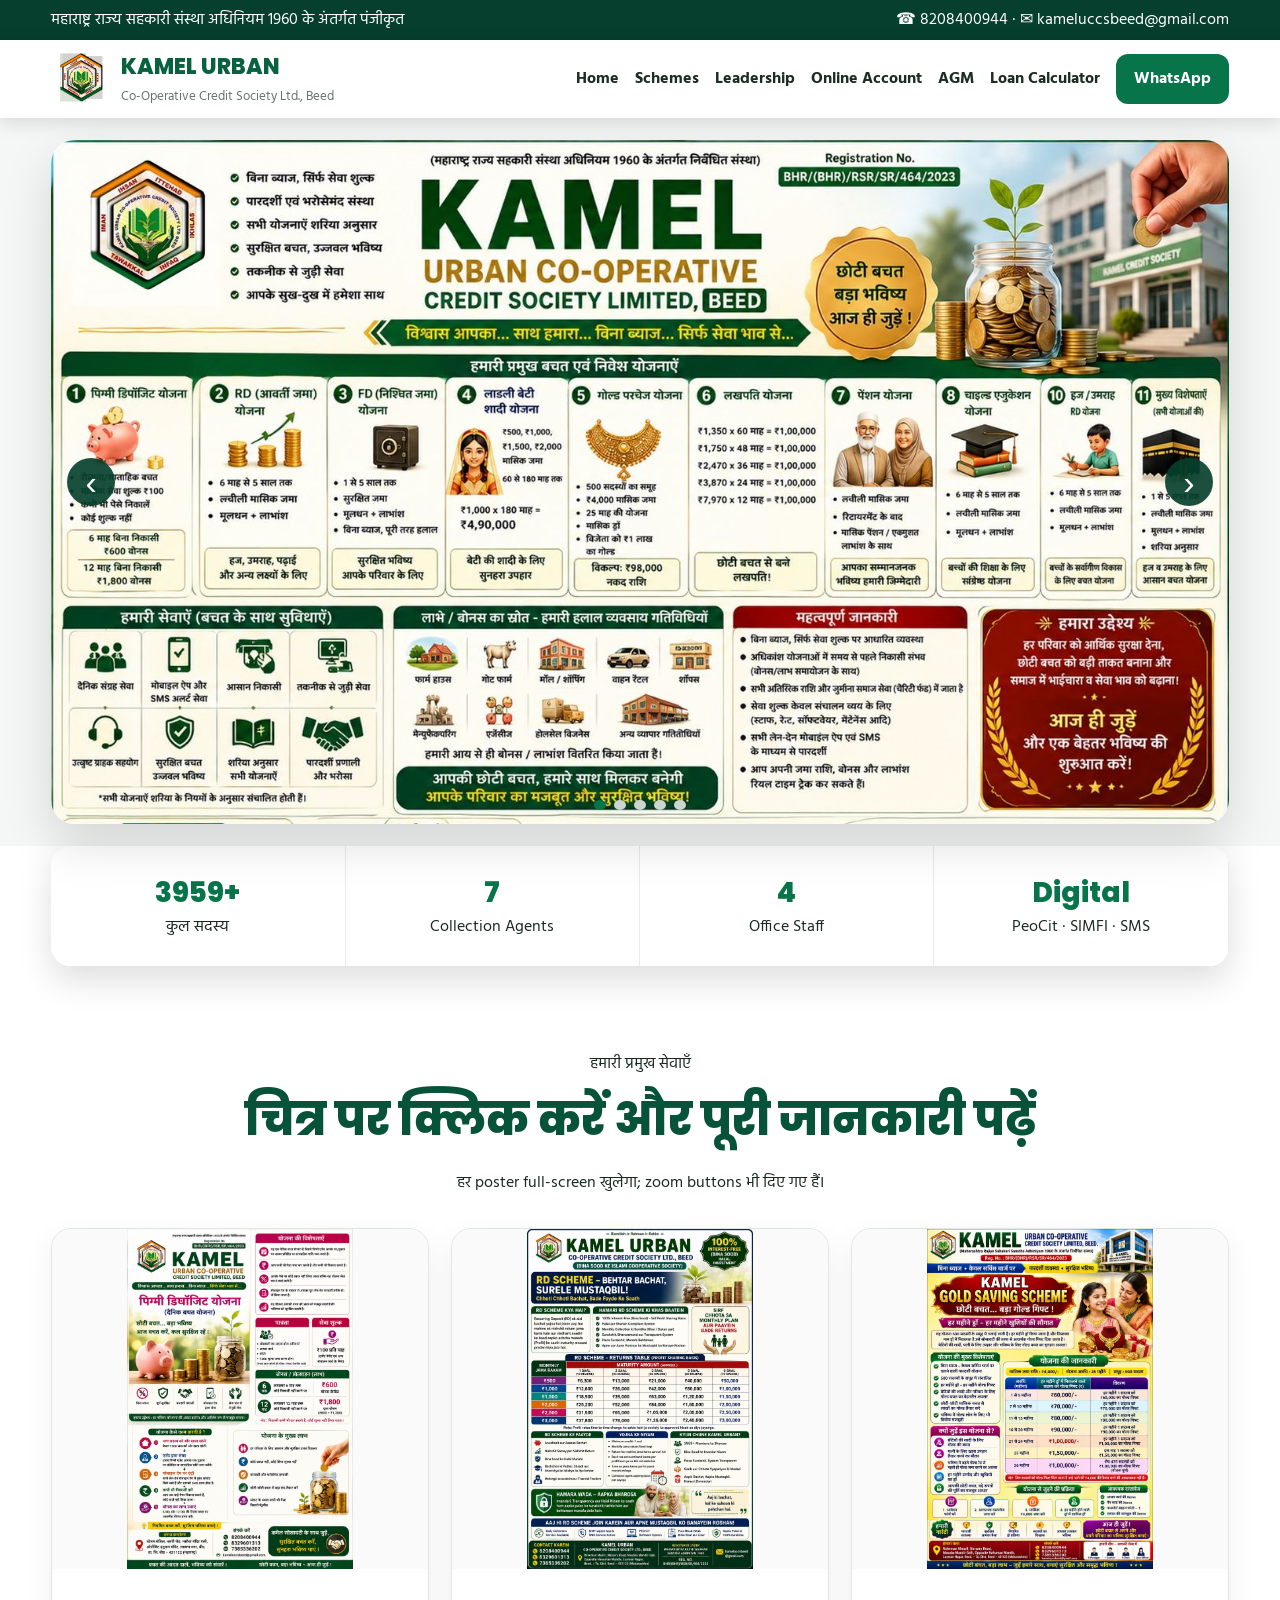
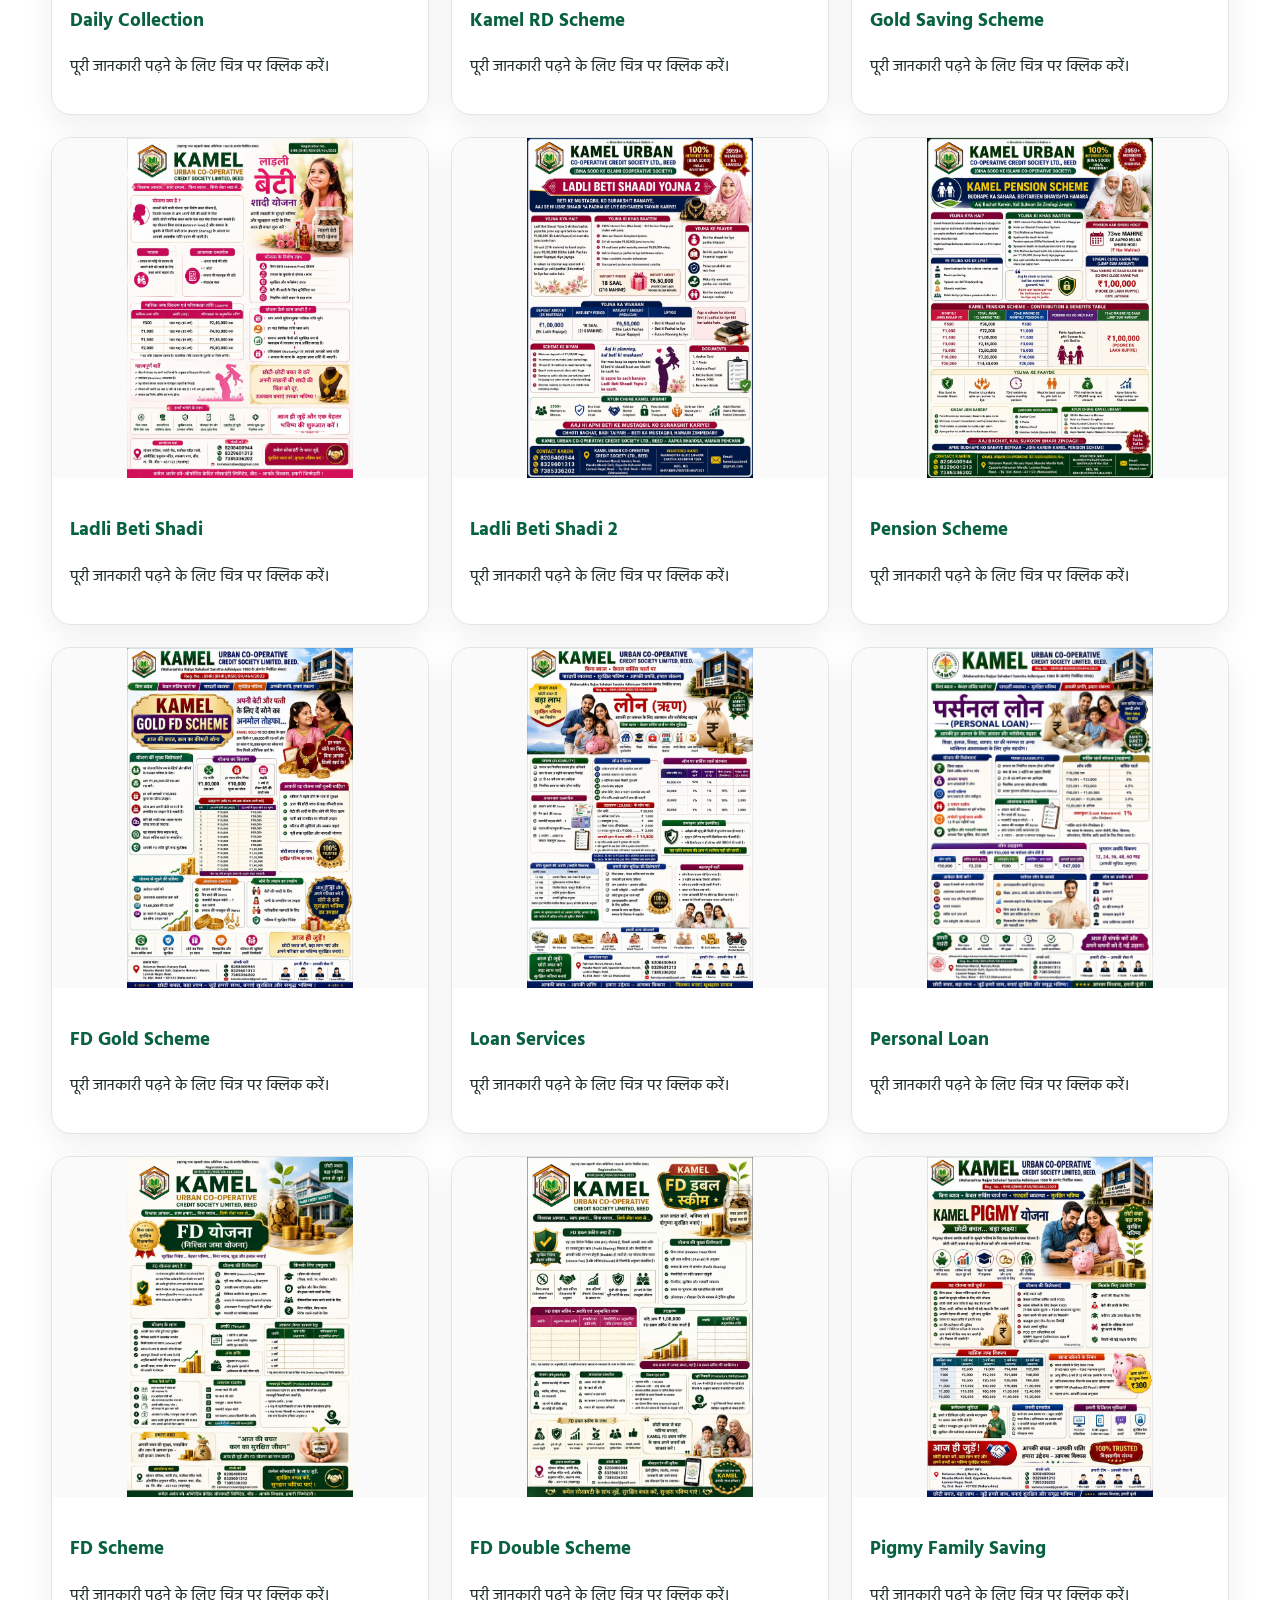
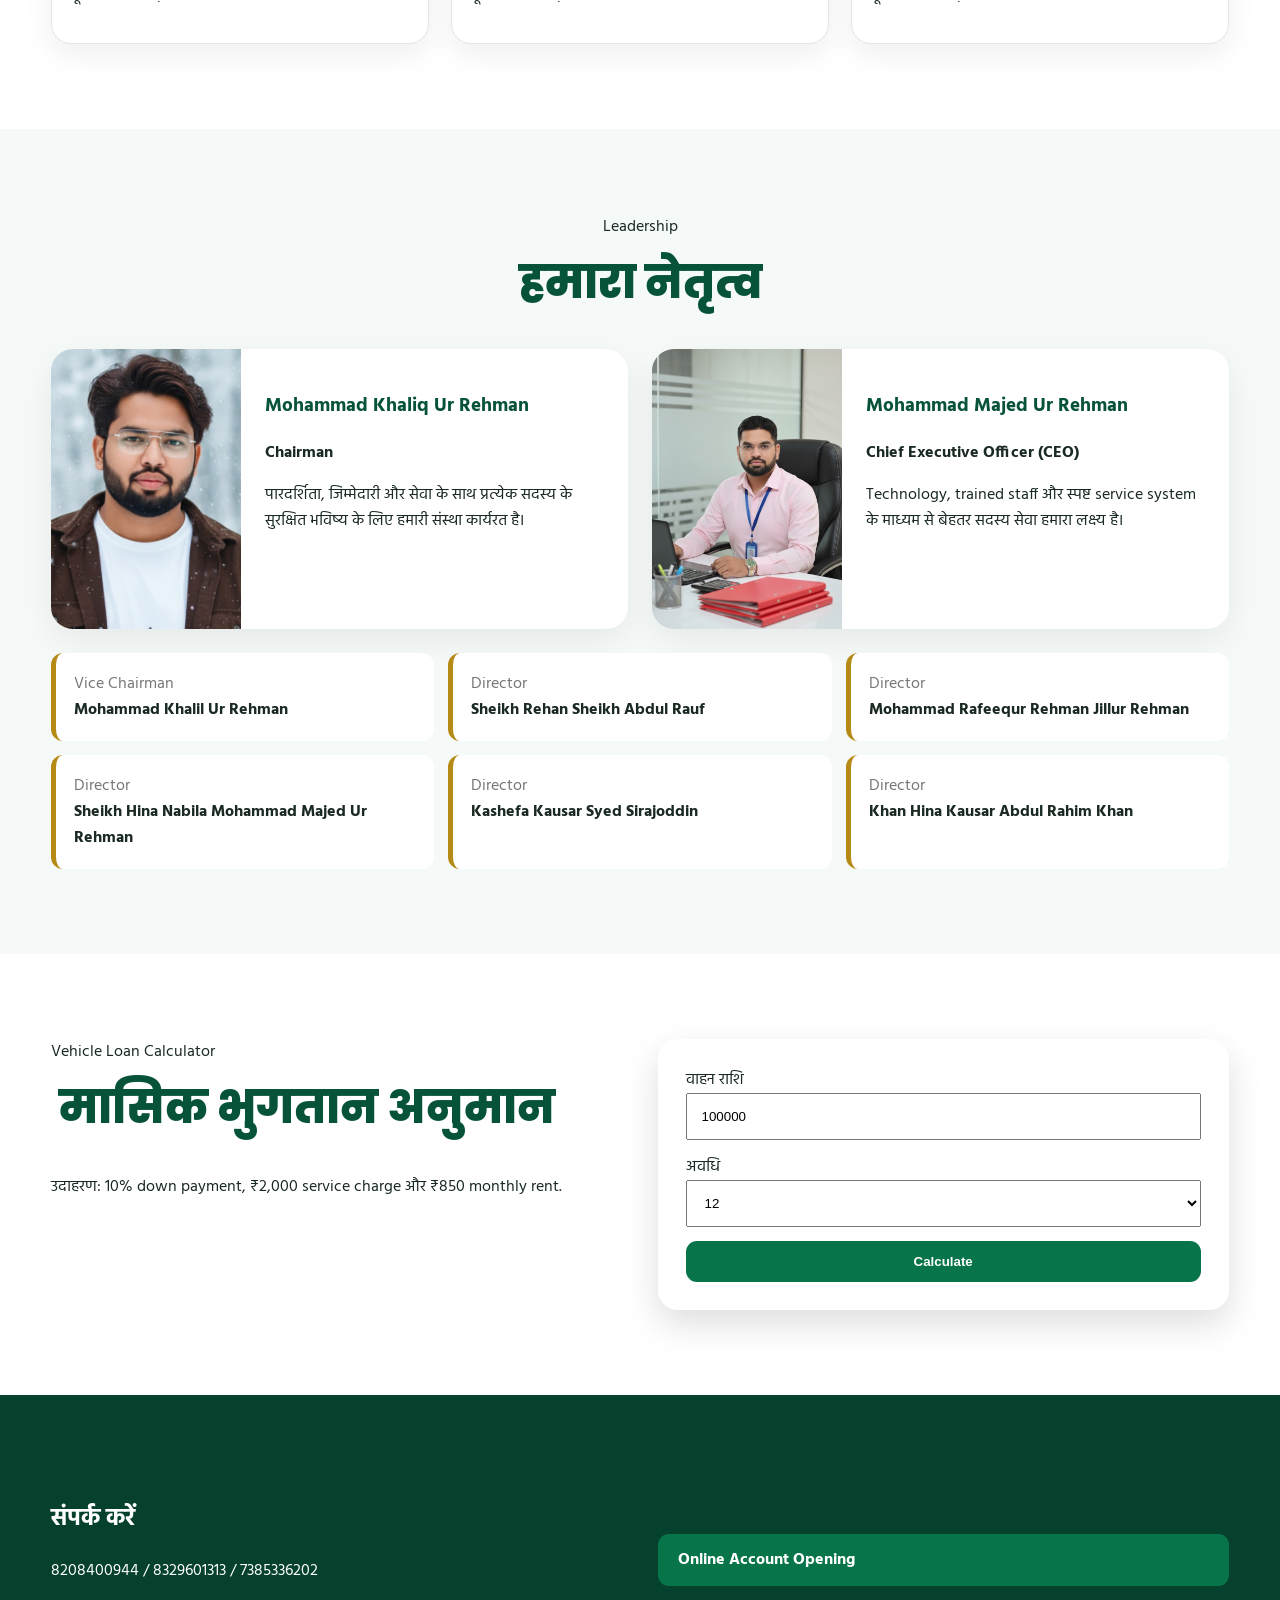
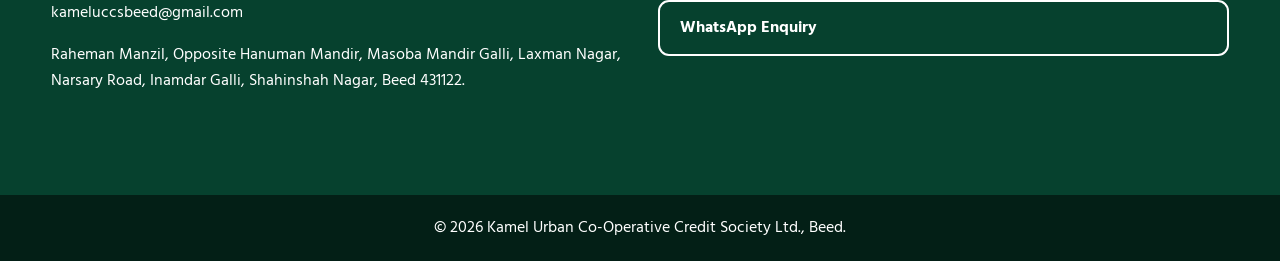
==== commit b4d3927f: "Add files via upload" ====
--- a/index.html
+++ b/index.html
@@ -1,20 +1,11 @@
-<!doctype html><html lang="hi"><head><meta charset="utf-8"><meta name="viewport" content="width=device-width,initial-scale=1"><title>Kamel Urban Society Beed</title><link href="https://fonts.googleapis.com/css2?family=Hind:wght@400;500;600;700&family=Poppins:wght@500;600;700;800&display=swap" rel="stylesheet"><link rel="stylesheet" href="styles.css"></head><body>
+<!doctype html><html lang="hi"><head><meta charset="utf-8"><meta name="viewport" content="width=device-width,initial-scale=1"><title>Kamel Urban Co-Operative Credit Society Ltd., Beed</title><link href="https://fonts.googleapis.com/css2?family=Hind:wght@400;500;600;700&family=Poppins:wght@500;600;700;800&display=swap" rel="stylesheet"><link rel="stylesheet" href="styles.css"></head><body>
 <div class="top"><div class="container"><span>महाराष्ट्र राज्य सहकारी संस्था अधिनियम 1960 के अंतर्गत पंजीकृत</span><span>☎ 8208400944 · ✉ kameluccsbeed@gmail.com</span></div></div>
-<header class="head"><div class="container nav"><a class="brand" href="index.html"><img loading="lazy" src="assets/images/logo.png" alt="Kamel Urban Society"><div><b>KAMEL URBAN</b><small>Co-Operative Credit Society Ltd., Beed</small></div></a><button class="menu">☰</button><nav class="links"><a href="index.html">Home</a><a href="index.html#schemes">Schemes</a><a href="index.html#leadership">Leadership</a><a href="index.html#chairman">Chairman Message</a><a href="account-opening.html">Online Account</a><a href="agm.html">AGM</a><a href="donation.html">Donation</a><a href="contact.html">Contact</a><a class="cta" href="https://wa.me/918208400944">WhatsApp</a></nav></div></header>
-
-<section class="hero" aria-label="मुख्य योजनाएँ"><div class="slides"><div class="slide active"><img fetchpriority="high" src="assets/images/society.jpg" alt="Kamel Urban Society"><div class="copy"><div class="container"><div class="box"><span class="tag">100% Interest-Free Model</span><h1>आपकी अपनी सहकारी संस्था</h1><p>छोटी बचत, सुरक्षित भविष्य और सेवा-भाव से आर्थिक सशक्तिकरण।</p><a class="btn gold" href="#schemes">योजनाएँ देखें</a><a class="btn outline" href="account-opening.html">खाता खोलें</a></div></div></div></div><div class="slide"><img loading="lazy" src="assets/images/gold.jpg" alt="Kamel Urban Society"><div class="copy"><div class="container"><div class="box"><span class="tag">100% Interest-Free Model</span><h1>Kamel Gold Saving Scheme</h1><p>बेटी की शादी, पत्नी के लिए उपहार और भविष्य के लिए योजनाबद्ध gold saving.</p><a class="btn gold" href="#schemes">योजनाएँ देखें</a><a class="btn outline" href="account-opening.html">खाता खोलें</a></div></div></div></div><div class="slide"><img loading="lazy" src="assets/images/ladli.jpg" alt="Kamel Urban Society"><div class="copy"><div class="container"><div class="box"><span class="tag">100% Interest-Free Model</span><h1>लाडली बेटी शादी योजना</h1><p>आज से छोटी बचत शुरू करें और बेटी के सुनहरे भविष्य की तैयारी करें।</p><a class="btn gold" href="#schemes">योजनाएँ देखें</a><a class="btn outline" href="account-opening.html">खाता खोलें</a></div></div></div></div><div class="slide"><img loading="lazy" src="assets/images/pension1.jpg" alt="Kamel Urban Society"><div class="copy"><div class="container"><div class="box"><span class="tag">100% Interest-Free Model</span><h1>Kamel Pension Scheme</h1><p>आज बचत करें, कल सम्मान और आर्थिक सुरक्षा के साथ जीवन जिएँ।</p><a class="btn gold" href="#schemes">योजनाएँ देखें</a><a class="btn outline" href="account-opening.html">खाता खोलें</a></div></div></div></div><div class="slide"><img loading="lazy" src="assets/images/pigmy-family.jpg" alt="Kamel Urban Society"><div class="copy"><div class="container"><div class="box"><span class="tag">100% Interest-Free Model</span><h1>Daily Collection Service</h1><p>घर और दुकान से नियमित collection—सरल, डिजिटल और भरोसेमंद।</p><a class="btn gold" href="#schemes">योजनाएँ देखें</a><a class="btn outline" href="account-opening.html">खाता खोलें</a></div></div></div></div><div class="dots"><span class="dot on" data-i="0"></span><span class="dot" data-i="1"></span><span class="dot" data-i="2"></span><span class="dot" data-i="3"></span><span class="dot" data-i="4"></span></div></div></section>
-<div class="stats"><div class="container statsin"><div class="stat"><b>3959+</b>कुल सदस्य</div><div class="stat"><b>7</b>Collection Agents</div><div class="stat"><b>4</b>Office Staff</div><div class="stat"><b>Digital</b>PeoCit · SIMFI · SMS</div></div></div>
-<section class="section" id="schemes"><div class="container"><div class="title"><span>हमारी प्रमुख सेवाएँ</span><h2>Icons नहीं, वास्तविक योजना चित्रों के साथ</h2><p>हर योजना के लिए स्पष्ट, आकर्षक और professional presentation.</p></div><div class="schemegrid"><article class="card"><img loading="lazy" src="assets/images/pigmy-family.jpg" alt="Kamel Urban Society"><div class="pad"><h3>Daily Collection</h3><p>घर/दुकान से collection, digital entry और SMS सुविधा।</p><a href="account-opening.html">Online enquiry →</a></div></article><article class="card"><img loading="lazy" src="assets/images/rd.jpg" alt="Kamel Urban Society"><div class="pad"><h3>Kamel RD Scheme</h3><p>₹500 से ₹3000 तक विभिन्न मासिक saving options.</p><a href="account-opening.html">Online enquiry →</a></div></article><article class="card"><img loading="lazy" src="assets/images/gold.jpg" alt="Kamel Urban Society"><div class="pad"><h3>Gold Saving Scheme</h3><p>₹4,000 मासिक और draw-based gold gift योजना।</p><a href="account-opening.html">Online enquiry →</a></div></article><article class="card"><img loading="lazy" src="assets/images/ladli.jpg" alt="Kamel Urban Society"><div class="pad"><h3>Ladli Beti Shadi</h3><p>बेटी की शादी और भविष्य के लिए दीर्घकालीन बचत।</p><a href="account-opening.html">Online enquiry →</a></div></article><article class="card"><img loading="lazy" src="assets/images/ladli2.jpg" alt="Kamel Urban Society"><div class="pad"><h3>Ladli Beti Yojna 2</h3><p>शादी या शिक्षा के लिए एकमुश्त जमा योजना।</p><a href="account-opening.html">Online enquiry →</a></div></article><article class="card"><img loading="lazy" src="assets/images/pension1.jpg" alt="Kamel Urban Society"><div class="pad"><h3>Pension Scheme</h3><p>भविष्य की नियमित pension planning के लिए।</p><a href="account-opening.html">Online enquiry →</a></div></article><article class="card"><img loading="lazy" src="assets/images/goldfd.jpg" alt="Kamel Urban Society"><div class="pad"><h3>FD Gold Scheme</h3><p>बेटी या पत्नी के लिए सालाना gold gift benefit.</p><a href="account-opening.html">Online enquiry →</a></div></article><article class="card"><img loading="lazy" src="assets/images/loan.jpg" alt="Kamel Urban Society"><div class="pad"><h3>Loan Assistance</h3><p>3 महीने record के बाद policy अनुसार वित्तीय सहायता।</p><a href="account-opening.html">Online enquiry →</a></div></article><article class="card"><img loading="lazy" src="assets/images/personal.jpg" alt="Kamel Urban Society"><div class="pad"><h3>Vehicle / Personal Need</h3><p>Service-charge based assistance and calculators.</p><a href="account-opening.html">Online enquiry →</a></div></article></div></div></section>
-
-<section class="section" id="leadership"><div class="container"><div class="title"><span>Leadership</span><h2>संस्था का नेतृत्व</h2><p>जिम्मेदार, पारदर्शी और सदस्य-केंद्रित प्रबंधन।</p></div><div class="leadership-grid"><article class="leader-card"><div class="leader-placeholder"><span>फोटो बाद में जोड़ी जाएगी</span></div><div class="leader-info"><h3>Mohammad Khaliq Ur Rehman</h3><p>Chairman</p></div></article><article class="leader-card"><div class="leader-placeholder"><span>फोटो बाद में जोड़ी जाएगी</span></div><div class="leader-info"><h3>Mohammad Majed Ur Rehman</h3><p>Chief Executive Officer (CEO)</p></div></article><article class="leader-card future-card"><div class="leader-placeholder"><span>अन्य संचालक मंडल की फोटो बाद में जोड़ी जाएगी</span></div><div class="leader-info"><h3>Board of Directors</h3><p>Directors</p></div></article></div></div></section>
-<section class="section soft" id="chairman"><div class="container"><div class="title"><span>Chairman Message</span><h2>विश्वास, सहयोग और आत्मनिर्भरता का संदेश</h2></div><div class="chair"><div class="chairphoto"><div class="placeholder leader-placeholder"><span>फोटो बाद में जोड़ी जाएगी</span></div><h3>Mohammad Khaliq Ur Rehman</h3><p><strong>Chairman</strong><br>Kamel Urban Co-Operative Credit Society Ltd., Beed</p></div><div class="message"><h3>अध्यक्ष का संदेश</h3><p>बिस्मिल्लाहिर्रहमानिर्रहीम। Kamel Urban Co-Operative Credit Society Limited, Beed की ओर से मैं सभी सदस्यों, शुभचिंतकों और Beed शहर के नागरिकों का दिल से स्वागत करता हूँ।</p><p>हमारी संस्था का निर्माण केवल धन जमा करने या वित्तीय लेन-देन करने के उद्देश्य से नहीं हुआ, बल्कि समाज को आर्थिक रूप से मजबूत, आत्मनिर्भर और सम्मानजनक जीवन की ओर ले जाने के उद्देश्य से हुआ है।</p><p>हम चाहते हैं कि हर परिवार नियमित बचत करे, अपने छोटे-बड़े सपनों के लिए पहले से तैयारी करे और आवश्यकता के समय किसी के सामने हाथ फैलाने के बजाय अपनी स्वयं की आर्थिक शक्ति का उपयोग कर सके।</p><p>हमारी व्यवस्था ब्याज से मुक्त और सेवा-शुल्क आधारित है। पारदर्शिता, जिम्मेदारी, ईमानदारी तथा सदस्य हित हमारी कार्यप्रणाली के मूल आधार हैं।</p><p>Daily Collection Service के माध्यम से हमारे प्रशिक्षित agent दुकानों और घरों तक पहुँचकर सदस्यों की छोटी-छोटी बचत को सुरक्षित भविष्य में बदलने का प्रयास करते हैं।</p><p>PeoCit software, SIMFI agent collection application और SMS service के माध्यम से हमने संस्था को अधिक डिजिटल, व्यवस्थित तथा जवाबदेह बनाने की दिशा में महत्वपूर्ण कदम उठाए हैं।</p><p>समाज के छोटे दुकानदार, स्वरोजगार करने वाले युवा, महिलाएँ, विद्यार्थी, बेटियाँ और वरिष्ठ नागरिक हमारी योजनाओं के केंद्र में हैं।</p><p>हमारी Lakhpati, RD, Gold Saving, Ladli Beti Shadi, Pension, FD Gold और Vehicle Assistance जैसी योजनाएँ परिवारों को अपने लक्ष्यों के लिए अनुशासित बचत करने का अवसर देती हैं।</p><p>सदस्यों की आवश्यकताओं को ध्यान में रखते हुए संस्था निर्धारित record, documents और policy के आधार पर service-charge model में वित्तीय सहायता देने का प्रयास करती है।</p><p>हमारा सपना है कि हमारे समाज का युवा बेरोजगारी से निकलकर व्यापार, हुनर और स्वरोजगार से जुड़े तथा अपने परिवार के साथ-साथ दूसरों के लिए भी रोजगार का साधन बने।</p><p>हम भारत के सभी मुसलमान भाइयों और बहनों से अपील करते हैं कि हम सामूहिक बचत, सहकार, व्यापार और जिम्मेदार वित्तीय अनुशासन के माध्यम से आत्मनिर्भर बनने की दिशा में आगे बढ़ें।</p><p>हमारा उद्देश्य लोगों को माँगने से बचाना, उन्हें व्यापार से जोड़ना, छोटे सपनों को साकार करने में सहायता करना और हर परिवार में आर्थिक सम्मान की भावना पैदा करना है।</p><p>जो सदस्य पहले दिन से संस्था के साथ जुड़े, जिन्होंने विश्वास किया, नियमित बचत की और अपने परिचितों को संस्था से जोड़ा—मैं उन सभी का विशेष रूप से आभार व्यक्त करता हूँ।</p><p>आज 3959 से अधिक सदस्यों का विश्वास हमारी सबसे बड़ी पूँजी है। यह संख्या केवल सदस्य संख्या नहीं, बल्कि हमारे ऊपर रखे गए हजारों परिवारों के भरोसे की जिम्मेदारी है।</p><p>संस्था की प्रगति में हमारे Board of Directors, Manager, Cashier, Clerk, Loan Officer, collection agents और प्रत्येक कर्मचारी का महत्वपूर्ण योगदान है।</p><p>हमारा प्रयास रहेगा कि हर सदस्य को सम्मानपूर्वक व्यवहार, स्पष्ट जानकारी, उचित मार्गदर्शन और समयबद्ध सेवा प्राप्त हो।</p><p>हम संस्था को अधिक मजबूत बनाने के लिए digital account opening, online enquiry, scheme calculators, member information और transparent reporting जैसी सुविधाएँ विकसित कर रहे हैं।</p><p>हम चाहते हैं कि भविष्य में Kamel Urban Society शिक्षा सहायता, छोटे व्यवसायों, महिला सशक्तिकरण, आपातकालीन सहायता और सामाजिक कल्याण के क्षेत्र में और अधिक प्रभावी भूमिका निभाए।</p><p>जैसे-जैसे सदस्य और सेवाएँ बढ़ रही हैं, संस्था की operational और funding आवश्यकताएँ भी बढ़ रही हैं। इसलिए हम सभी शुभचिंतकों से वैधानिक और अधिकृत माध्यम से सहयोग की अपील करते हैं।</p><p>आप संस्था की किसी योजना से जुड़कर, नियमित बचत शुरू करके, नए सदस्य जोड़कर अथवा अधिकृत donation देकर इस मिशन को आगे बढ़ा सकते हैं।</p><p>₹50, ₹100 या ₹200 का छोटा सहयोग भी जब हजारों शुभचिंतकों से मिलता है, तो वह संस्था के लिए एक बड़ी सामूहिक शक्ति बन सकता है।</p><p>हम वादा करते हैं कि संस्था में आने वाले प्रत्येक सहयोग को नियमों, records और पारदर्शी accounting के साथ संभालने का प्रयास किया जाएगा।</p><p>कृपया किसी भी योजना में शामिल होने से पहले उसकी लिखित शर्तें पढ़ें, संस्था से पुष्टि करें और अधिकृत receipt अवश्य प्राप्त करें।</p><p>मैं नए सदस्यों से आग्रह करता हूँ कि हमारे कार्यालय आएँ, व्यवस्था को समझें, प्रश्न पूछें और अपनी आय तथा भविष्य के लक्ष्य के अनुसार उचित योजना चुनें।</p><p>आपकी छोटी बचत केवल आपका भविष्य नहीं बदलती, बल्कि संस्था के माध्यम से पूरे समाज की आर्थिक शक्ति को बढ़ाने में योगदान देती है।</p><p>आइए हम मिलकर ऐसी सहकारी व्यवस्था बनाएँ जहाँ भरोसा, सेवा, ईमानदारी और आत्मनिर्भरता एक साथ आगे बढ़ें।</p><p>अल्लाह तआला हमारी नीयत, मेहनत और सेवा को स्वीकार करे तथा संस्था को सभी सदस्यों के लिए लाभदायक, सुरक्षित और भरोसेमंद बनाए।</p><p>आपका विश्वास हमारी जिम्मेदारी है और आपकी प्रगति हमारा संकल्प। Kamel Urban Society से जुड़िए, बचत शुरू कीजिए और एक आत्मनिर्भर भविष्य की ओर कदम बढ़ाइए।</p></div></div></div></section>
-<section class="section mission"><div class="container missionin"><div><h2>भारत के सभी मुसलमान भाइयों और बहनों के नाम संदेश</h2><p>हम लोगों को आर्थिक रूप से आत्मनिर्भर बनाने, माँगने से बचाने, व्यापार और स्वरोजगार से जोड़ने तथा उनके छोटे-छोटे सपनों को साकार करने में सहायता करने की कोशिश कर रहे हैं। आज सदस्यों की संख्या बढ़ चुकी है और सेवाओं का दायरा भी बढ़ रहा है। इस मिशन को मजबूत बनाने के लिए आप हमारी योजनाओं से जुड़ें, नियमित बचत शुरू करें, अपने रिश्तेदारों को सदस्य बनाएँ या अधिकृत माध्यम से छोटा donation देकर सहयोग करें। आपका सहयोग संस्था की operational capacity, digital services, सदस्य सहायता और समाजहित के कार्यों को आगे बढ़ाने में मददगार हो सकता है।</p><a class="btn gold" href="donation.html">Donation और Support</a></div><img loading="lazy" src="assets/images/trust.jpg" alt="Kamel Urban Society"></div></section>
-<section class="section soft"><div class="container"><div class="title"><span>Photo Gallery</span><h2>Society Schemes & Promotional Gallery</h2><p>किसी भी चित्र पर क्लिक करके पूरा चित्र देखें।</p></div><div class="gallery"><img loading="lazy" src="assets/images/fd.jpg" alt="Kamel Urban Society"><img loading="lazy" src="assets/images/gold-info.jpg" alt="Kamel Urban Society"><img loading="lazy" src="assets/images/rd.jpg" alt="Kamel Urban Society"><img loading="lazy" src="assets/images/pension2.jpg" alt="Kamel Urban Society"><img loading="lazy" src="assets/images/ladli.jpg" alt="Kamel Urban Society"><img loading="lazy" src="assets/images/ladli2.jpg" alt="Kamel Urban Society"><img loading="lazy" src="assets/images/goldfd.jpg" alt="Kamel Urban Society"><img loading="lazy" src="assets/images/society.jpg" alt="Kamel Urban Society"></div></div></section>
-
-
-<section class="section contact-preview" id="contact"><div class="container"><div class="title"><span>Contact & Visit</span><h2>हमसे संपर्क करें</h2><p>खाता, योजना, कार्यालय भ्रमण या सदस्य सहायता के लिए सीधे संपर्क करें।</p></div><div class="contact-cards"><article><b>📍 कार्यालय</b><p>Raheman Manzil, Narsary Road, Masoba Mandir Galli, Opp. Hanuman Mandir, Laxman Nagar, Beed – 431122.</p></article><article><b>☎ फोन</b><p><a href="tel:+918208400944">8208400944</a><br><a href="tel:+918329601313">8329601313</a><br><a href="tel:+917385336202">7385336202</a></p></article><article><b>✉ ईमेल</b><p><a href="mailto:kameluccsbeed@gmail.com">kameluccsbeed@gmail.com</a></p></article></div><div class="contact-actions"><a class="btn gold" href="contact.html">Contact Page</a><a class="btn outline dark-outline" href="https://wa.me/918208400944" target="_blank" rel="noopener">WhatsApp करें</a></div></div></section>
-
-<div class="lightbox" id="imageLightbox" aria-hidden="true" role="dialog" aria-label="पूरा चित्र"><button class="lightbox-close" type="button" aria-label="बंद करें">×</button><button class="lightbox-prev" type="button" aria-label="पिछला चित्र">‹</button><img id="lightboxImage" alt="पूरा चित्र"><button class="lightbox-next" type="button" aria-label="अगला चित्र">›</button><div class="lightbox-caption" id="lightboxCaption"></div></div>
-<footer class="footer"><div class="container footgrid"><div class="footbrand"><img loading="lazy" src="assets/images/logo.png" alt="Kamel Urban Society"><div><b>Kamel Urban Co-Operative Credit Society Ltd., Beed</b><p>बिना ब्याज • सेवा-शुल्क आधारित • पारदर्शी सहकारी व्यवस्था</p></div></div><div><b>Registration</b><p>BHR/(BHR)/RSR/SR/464/2023</p><p>Raheman Manzil, Narsary Road, Masoba Mandir Galli, Opposite Hanuman Mandir, Laxman Nagar, Beed – 431122.</p></div><div><b>Contact</b><p>8208400944<br>8329601313<br>7385336202<br>kameluccsbeed@gmail.com</p></div></div><div class="copy">© 2026 Kamel Urban Co-Operative Credit Society Ltd., Beed. सभी योजनाएँ नियम एवं शर्तों के अधीन हैं।</div></footer>
-<script src="script.js"></script>
-</body></html>+<header class="head"><div class="container nav"><a class="brand" href="index.html"><img src="assets/images/logo.png"><div><b>KAMEL URBAN</b><small>Co-Operative Credit Society Ltd., Beed</small></div></a><button class="menu">☰</button><nav class="links"><a href="#home">Home</a><a href="#schemes">Schemes</a><a href="#leadership">Leadership</a><a href="account-opening.html">Online Account</a><a href="agm.html">AGM</a><a href="#calculator">Loan Calculator</a><a class="cta" href="https://wa.me/918208400944">WhatsApp</a></nav></div></header>
+<section id="home" class="hero"><div class="hero-slider"><div class="slide active"><img src="assets/images/overview.jpg"></div><div class="slide"><img src="assets/images/society.jpg"></div><div class="slide"><img src="assets/images/gold.jpg"></div><div class="slide"><img src="assets/images/rd(1).jpg"></div><div class="slide"><img src="assets/images/pension2.jpg"></div><button class="slide-btn prev">‹</button><button class="slide-btn next">›</button><div class="dots"></div></div></section>
+<section class="stats"><div class="container statsgrid"><div><b>3959+</b><span>कुल सदस्य</span></div><div><b>7</b><span>Collection Agents</span></div><div><b>4</b><span>Office Staff</span></div><div><b>Digital</b><span>PeoCit · SIMFI · SMS</span></div></div></section>
+<section id="schemes" class="section"><div class="container"><div class="title"><span>हमारी प्रमुख सेवाएँ</span><h2>चित्र पर क्लिक करें और पूरी जानकारी पढ़ें</h2><p>हर poster full-screen खुलेगा; zoom buttons भी दिए गए हैं।</p></div><div class="cards"><article class="card"><button class="image-open" data-full="assets/images/pigmy(1).jpg"><img src="assets/images/pigmy(1).jpg" alt="Daily Collection"></button><div class="pad"><h3>Daily Collection</h3><p>पूरी जानकारी पढ़ने के लिए चित्र पर क्लिक करें।</p></div></article><article class="card"><button class="image-open" data-full="assets/images/rd(1).jpg"><img src="assets/images/rd(1).jpg" alt="Kamel RD Scheme"></button><div class="pad"><h3>Kamel RD Scheme</h3><p>पूरी जानकारी पढ़ने के लिए चित्र पर क्लिक करें।</p></div></article><article class="card"><button class="image-open" data-full="assets/images/gold.jpg"><img src="assets/images/gold.jpg" alt="Gold Saving Scheme"></button><div class="pad"><h3>Gold Saving Scheme</h3><p>पूरी जानकारी पढ़ने के लिए चित्र पर क्लिक करें।</p></div></article><article class="card"><button class="image-open" data-full="assets/images/ladli.jpg"><img src="assets/images/ladli.jpg" alt="Ladli Beti Shadi"></button><div class="pad"><h3>Ladli Beti Shadi</h3><p>पूरी जानकारी पढ़ने के लिए चित्र पर क्लिक करें।</p></div></article><article class="card"><button class="image-open" data-full="assets/images/ladli2.jpg"><img src="assets/images/ladli2.jpg" alt="Ladli Beti Shadi 2"></button><div class="pad"><h3>Ladli Beti Shadi 2</h3><p>पूरी जानकारी पढ़ने के लिए चित्र पर क्लिक करें।</p></div></article><article class="card"><button class="image-open" data-full="assets/images/pension1.jpg"><img src="assets/images/pension1.jpg" alt="Pension Scheme"></button><div class="pad"><h3>Pension Scheme</h3><p>पूरी जानकारी पढ़ने के लिए चित्र पर क्लिक करें।</p></div></article><article class="card"><button class="image-open" data-full="assets/images/goldfd.jpg"><img src="assets/images/goldfd.jpg" alt="FD Gold Scheme"></button><div class="pad"><h3>FD Gold Scheme</h3><p>पूरी जानकारी पढ़ने के लिए चित्र पर क्लिक करें।</p></div></article><article class="card"><button class="image-open" data-full="assets/images/loan.jpg"><img src="assets/images/loan.jpg" alt="Loan Services"></button><div class="pad"><h3>Loan Services</h3><p>पूरी जानकारी पढ़ने के लिए चित्र पर क्लिक करें।</p></div></article><article class="card"><button class="image-open" data-full="assets/images/personal.jpg"><img src="assets/images/personal.jpg" alt="Personal Loan"></button><div class="pad"><h3>Personal Loan</h3><p>पूरी जानकारी पढ़ने के लिए चित्र पर क्लिक करें।</p></div></article><article class="card"><button class="image-open" data-full="assets/images/fd.jpg"><img src="assets/images/fd.jpg" alt="FD Scheme"></button><div class="pad"><h3>FD Scheme</h3><p>पूरी जानकारी पढ़ने के लिए चित्र पर क्लिक करें।</p></div></article><article class="card"><button class="image-open" data-full="assets/images/fd-double.jpg"><img src="assets/images/fd-double.jpg" alt="FD Double Scheme"></button><div class="pad"><h3>FD Double Scheme</h3><p>पूरी जानकारी पढ़ने के लिए चित्र पर क्लिक करें।</p></div></article><article class="card"><button class="image-open" data-full="assets/images/pigmy-family.jpg"><img src="assets/images/pigmy-family.jpg" alt="Pigmy Family Saving"></button><div class="pad"><h3>Pigmy Family Saving</h3><p>पूरी जानकारी पढ़ने के लिए चित्र पर क्लिक करें।</p></div></article></div></div></section>
+<section id="leadership" class="section soft"><div class="container"><div class="title"><span>Leadership</span><h2>हमारा नेतृत्व</h2></div><div class="leaders"><article class="leader"><img src="assets/images/chairman.jpg"><div><h3>Mohammad Khaliq Ur Rehman</h3><b>Chairman</b><p>पारदर्शिता, जिम्मेदारी और सेवा के साथ प्रत्येक सदस्य के सुरक्षित भविष्य के लिए हमारी संस्था कार्यरत है।</p></div></article><article class="leader"><img src="assets/images/ceo.png"><div><h3>Mohammad Majed Ur Rehman</h3><b>Chief Executive Officer (CEO)</b><p>Technology, trained staff और स्पष्ट service system के माध्यम से बेहतर सदस्य सेवा हमारा लक्ष्य है।</p></div></article></div><div class="board"><div><span>Vice Chairman</span><b>Mohammad Khalil Ur Rehman</b></div><div><span>Director</span><b>Sheikh Rehan Sheikh Abdul Rauf</b></div><div><span>Director</span><b>Mohammad Rafeequr Rehman Jillur Rehman</b></div><div><span>Director</span><b>Sheikh Hina Nabila Mohammad Majed Ur Rehman</b></div><div><span>Director</span><b>Kashefa Kausar Syed Sirajoddin</b></div><div><span>Director</span><b>Khan Hina Kausar Abdul Rahim Khan</b></div></div></div></section>
+<section id="calculator" class="section"><div class="container calcgrid"><div><div class="title left"><span>Vehicle Loan Calculator</span><h2>मासिक भुगतान अनुमान</h2></div><p>उदाहरण: 10% down payment, ₹2,000 service charge और ₹850 monthly rent.</p></div><form class="calcbox" onsubmit="return false"><label>वाहन राशि<input id="vehicleAmount" type="number" value="100000"></label><label>अवधि<select id="vehicleMonths"><option>12</option><option>18</option><option>24</option><option>30</option><option>36</option><option>42</option></select></label><button id="vehicleCalc" class="btn primary">Calculate</button><div id="vehicleResult" class="result"></div></form></div></section>
+<section class="section contact"><div class="container contactgrid"><div><h2>संपर्क करें</h2><p>8208400944 / 8329601313 / 7385336202</p><p>kameluccsbeed@gmail.com</p><p>Raheman Manzil, Opposite Hanuman Mandir, Masoba Mandir Galli, Laxman Nagar, Narsary Road, Inamdar Galli, Shahinshah Nagar, Beed 431122.</p></div><div class="contactbuttons"><a class="btn primary" href="account-opening.html">Online Account Opening</a><a class="btn outline" href="https://wa.me/918208400944">WhatsApp Enquiry</a></div></div></section>
+<footer class="footer"><div class="copy">© 2026 Kamel Urban Co-Operative Credit Society Ltd., Beed.</div></footer>
+<div class="lightbox" id="lightbox"><button class="lb-close">×</button><button class="lb-zoom-out">−</button><button class="lb-zoom-in">+</button><div class="lb-stage"><img id="lightboxImg"></div></div><script src="script.js"></script></body></html>
--- a/styles.css
+++ b/styles.css
@@ -1,33 +1 @@
-
-:root{--g:#075b35;--g2:#0b7747;--gold:#d6a329;--navy:#0b316f;--cream:#fffaf0;--text:#18342b;--muted:#67756f;--shadow:0 18px 50px rgba(0,65,38,.14)}
-*{box-sizing:border-box}html{scroll-behavior:smooth}body{margin:0;font-family:Hind,Arial,sans-serif;color:var(--text)}a{text-decoration:none;color:inherit}img{max-width:100%;display:block}.container{width:min(1200px,92%);margin:auto}
-.top{background:#063f26;color:#fff;font-size:14px}.top .container{display:flex;justify-content:space-between;padding:8px 0;gap:20px}.head{position:sticky;top:0;z-index:99;background:#fff;box-shadow:0 5px 25px #063f2615}.nav{min-height:82px;display:flex;align-items:center;justify-content:space-between}.brand{display:flex;align-items:center;gap:12px}.brand img{width:66px;height:66px;object-fit:contain}.brand b{display:block;font:800 21px Poppins;color:var(--g)}.brand small{color:#607069}.links{display:flex;align-items:center;gap:18px;font-weight:700}.links a:hover{color:#d78c12}.links .cta{background:var(--g);color:#fff;padding:10px 15px;border-radius:10px}.menu{display:none;background:none;border:0;font-size:28px}
-.hero{position:relative;background:#071f17;overflow:hidden}.slides{height:610px;position:relative}.slide{position:absolute;inset:0;opacity:0;transition:opacity .8s}.slide.active{opacity:1}.slide img{width:100%;height:100%;object-fit:cover;filter:brightness(.68)}.slide .copy{position:absolute;inset:0;display:flex;align-items:center}.slide .box{max-width:680px;color:#fff;text-shadow:0 2px 8px #0008}.slide h1{font:800 52px/1.14 Poppins;margin:10px 0}.slide p{font-size:20px;line-height:1.7}.tag{display:inline-block;background:#d8a52c;color:#173421;padding:8px 14px;border-radius:999px;font-weight:800}.btn{display:inline-flex;padding:13px 20px;border-radius:11px;font-weight:800;border:0;cursor:pointer;font-family:inherit}.primary{background:linear-gradient(135deg,var(--g2),var(--g));color:#fff}.gold{background:linear-gradient(135deg,#e9bc44,#c7890e);color:#173421}.outline{border:2px solid #fff;color:#fff;margin-left:8px}.dots{position:absolute;bottom:18px;left:50%;transform:translateX(-50%);display:flex;gap:8px;z-index:5}.dot{width:11px;height:11px;border-radius:50%;background:#fff8;cursor:pointer}.dot.on{background:#e8b536}
-.stats{margin-top:-35px;position:relative;z-index:6}.statsin{display:grid;grid-template-columns:repeat(4,1fr);background:#fff;border-radius:18px;box-shadow:var(--shadow);overflow:hidden}.stat{text-align:center;padding:22px;border-right:1px solid #e5ece8}.stat b{display:block;font:800 29px Poppins;color:var(--g)}.section{padding:82px 0}.soft{background:#f4f8f5}.title{text-align:center;max-width:760px;margin:0 auto 42px}.title span{color:#c88c16;font-weight:800}.title h2{font:800 37px/1.25 Poppins;color:var(--g);margin:8px 0}.title p{color:var(--muted)}
-.schemegrid{display:grid;grid-template-columns:repeat(3,1fr);gap:22px}.card{background:#fff;border:1px solid #e1e9e4;border-radius:18px;overflow:hidden;box-shadow:0 10px 28px #073d2410;transition:.25s}.card:hover{transform:translateY(-5px);box-shadow:var(--shadow)}.card img{width:100%;height:230px;object-fit:cover}.card .pad{padding:20px}.card h3{font:700 21px Poppins;color:var(--g);margin:0 0 8px}.card p{color:#62716a;line-height:1.65}.card a{color:#c28613;font-weight:800}
-.chair{display:grid;grid-template-columns:.75fr 1.25fr;gap:38px;align-items:start}.chairphoto{background:linear-gradient(145deg,#e7f2eb,#fff8e7);border-radius:22px;padding:30px;text-align:center}.chairphoto .placeholder{height:340px;border:2px dashed #8bab99;border-radius:18px;display:grid;place-items:center;color:#6a7d72}.message{background:#fff;border-radius:22px;padding:34px;box-shadow:var(--shadow)}.message h3{font:800 28px Poppins;color:var(--g)}.message p{line-height:1.8;margin:0 0 10px}.gallery{display:grid;grid-template-columns:repeat(4,1fr);gap:14px}.gallery img{width:100%;height:240px;object-fit:cover;border-radius:14px;cursor:pointer}.mission{background:linear-gradient(120deg,#053d25,#0b7143);color:#fff}.missionin{display:grid;grid-template-columns:1.2fr .8fr;gap:40px;align-items:center}.mission h2{font:800 38px Poppins}.mission p{font-size:18px;line-height:1.8}.mission img{border-radius:22px}
-.formwrap{display:grid;grid-template-columns:1.2fr .8fr;gap:30px}.form,.sidebox{background:#fff;border-radius:20px;padding:28px;box-shadow:var(--shadow)}.row{display:grid;grid-template-columns:1fr 1fr;gap:15px}.form label{font-weight:700}.form input,.form select,.form textarea{width:100%;padding:12px;margin-top:5px;border:1px solid #cbd8d0;border-radius:10px;font:inherit}.sidebox{background:linear-gradient(145deg,#063f26,#0c7546);color:#fff}.sidebox img{width:140px;margin:auto;background:#fff;border-radius:50%;padding:5px}.notice{background:#fff3da;border-left:5px solid #d59b21;padding:18px;border-radius:10px}
-.footer{background:#052e1d;color:#fff;padding:45px 0 0}.footgrid{display:grid;grid-template-columns:1.2fr 1fr 1fr;gap:30px}.footbrand{display:flex;gap:14px;align-items:center}.footbrand img{width:80px;background:#fff;border-radius:50%}.copy{text-align:center;background:#032317;margin-top:35px;padding:14px;color:#bdd2c6}
-.donation-hero,.pagehero{padding:80px 0;background:linear-gradient(120deg,#064328,#0b7443);color:#fff}.donation-hero h1,.pagehero h1{font:800 46px Poppins;margin:0}.amounts{display:grid;grid-template-columns:repeat(5,1fr);gap:15px;margin:30px 0}.amount{background:#fff;border-radius:14px;padding:24px;text-align:center;font:800 27px Poppins;color:var(--g);box-shadow:var(--shadow)}.bankgrid{display:grid;grid-template-columns:1fr 1fr;gap:25px}.bankcard,.qr{background:#fff;border-radius:18px;padding:28px;box-shadow:var(--shadow)}.qrbox{height:260px;border:2px dashed #8da79a;border-radius:15px;display:grid;place-items:center;color:#68796f}.thoughts{display:grid;grid-template-columns:repeat(3,1fr);gap:16px}.quote{padding:20px;background:#fff;border-radius:14px;border-left:5px solid #d9a22b;box-shadow:0 8px 22px #063f2610}
-.agmgrid{display:grid;grid-template-columns:repeat(3,1fr);gap:18px}.agmbox{background:#fff;padding:22px;border-radius:16px;box-shadow:var(--shadow)}.upload{height:150px;border:2px dashed #8eaa99;border-radius:12px;display:grid;place-items:center;color:#718278}
-@media(max-width:900px){.links{display:none;position:absolute;left:0;right:0;top:82px;background:#fff;flex-direction:column;padding:20px;box-shadow:var(--shadow)}.links.open{display:flex}.menu{display:block}.slides{height:520px}.slide h1{font-size:39px}.statsin{grid-template-columns:repeat(2,1fr)}.schemegrid{grid-template-columns:repeat(2,1fr)}.chair,.missionin,.formwrap,.bankgrid{grid-template-columns:1fr}.gallery{grid-template-columns:repeat(2,1fr)}.agmgrid{grid-template-columns:1fr}.footgrid{grid-template-columns:1fr}.amounts{grid-template-columns:repeat(3,1fr)}}@media(max-width:560px){.top .container{display:block}.brand small{display:none}.slides{height:500px}.slide h1{font-size:31px}.slide p{font-size:17px}.schemegrid{grid-template-columns:1fr}.row{grid-template-columns:1fr}.gallery{grid-template-columns:1fr}.gallery img{height:auto}.amounts{grid-template-columns:repeat(2,1fr)}.title h2{font-size:29px}.section{padding:60px 0}}
-
-/* Final production enhancements */
-.hero .slide{pointer-events:none}.hero .slide.active{pointer-events:auto;z-index:2}.hero .slide img{object-fit:contain;background:#071f17;cursor:zoom-in;filter:brightness(.82)}
-.hero .slide::after{content:"";position:absolute;inset:0;background:linear-gradient(90deg,rgba(2,23,15,.78) 0%,rgba(2,23,15,.42) 42%,rgba(2,23,15,.05) 72%);pointer-events:none}
-.slide .copy{z-index:2}.dots{z-index:4}
-.leadership-grid{display:grid;grid-template-columns:repeat(3,1fr);gap:24px}.leader-card{background:#fff;border:1px solid #e1e9e4;border-radius:20px;overflow:hidden;box-shadow:var(--shadow)}.leader-placeholder{min-height:300px;display:grid;place-items:center;text-align:center;padding:25px;background:linear-gradient(145deg,#e7f2eb,#fff8e7);color:#60746a;border-bottom:1px solid #e1e9e4}.leader-placeholder span{max-width:220px;font-weight:700}.leader-info{text-align:center;padding:20px}.leader-info h3{font:700 20px Poppins;color:var(--g);margin:0 0 5px}.leader-info p{margin:0;color:#a56f0d;font-weight:800}.future-card{opacity:.9}
-.card img,.gallery img,.mission img,.hero .slide img{cursor:zoom-in}.card img:focus,.gallery img:focus{outline:3px solid var(--gold);outline-offset:3px}
-.lightbox{position:fixed;inset:0;z-index:9999;background:rgba(0,0,0,.94);display:none;align-items:center;justify-content:center;padding:30px}.lightbox.open{display:flex}.lightbox img{max-width:min(1100px,92vw);max-height:88vh;object-fit:contain;border-radius:8px;box-shadow:0 10px 60px #000}.lightbox-close,.lightbox-prev,.lightbox-next{position:absolute;border:0;background:rgba(255,255,255,.14);color:#fff;cursor:pointer;border-radius:50%;display:grid;place-items:center}.lightbox-close{right:22px;top:18px;width:48px;height:48px;font-size:36px}.lightbox-prev,.lightbox-next{top:50%;transform:translateY(-50%);width:52px;height:52px;font-size:48px;line-height:1}.lightbox-prev{left:18px}.lightbox-next{right:18px}.lightbox-caption{position:absolute;bottom:8px;left:50%;transform:translateX(-50%);color:#fff;background:#0009;padding:7px 14px;border-radius:20px;max-width:80%;text-align:center}
-@media(max-width:900px){.leadership-grid{grid-template-columns:1fr 1fr}.hero .slide::after{background:linear-gradient(90deg,rgba(2,23,15,.7),rgba(2,23,15,.2))}}
-@media(max-width:560px){.leadership-grid{grid-template-columns:1fr}.hero .slide img{object-fit:contain}.hero .slide::after{background:linear-gradient(0deg,rgba(2,23,15,.8),rgba(2,23,15,.05) 70%)}.slide .copy{align-items:flex-end;padding-bottom:45px}.slide .box{background:rgba(3,40,25,.58);padding:16px;border-radius:15px}.lightbox{padding:12px}.lightbox-prev,.lightbox-next{width:42px;height:42px;font-size:38px}.lightbox-prev{left:5px}.lightbox-next{right:5px}}
-
-/* v3 contact upgrade */
-.contact-preview{background:linear-gradient(180deg,#fff,#f5f8f6)}
-.contact-cards{display:grid;grid-template-columns:repeat(3,1fr);gap:18px;margin-top:28px}
-.contact-cards article{background:#fff;border:1px solid #dfe8e2;border-radius:18px;padding:24px;box-shadow:0 10px 28px rgba(12,64,39,.08)}
-.contact-cards article b{font-size:1.1rem;color:#0b5a37}.contact-cards a{color:#0b5a37;font-weight:700;text-decoration:none}
-.contact-actions{display:flex;justify-content:center;gap:14px;flex-wrap:wrap;margin-top:24px}.contact-actions.left{justify-content:flex-start}
-.dark-outline{border-color:#0b5a37!important;color:#0b5a37!important}.page-hero{background:linear-gradient(135deg,#063b25,#0b6b42);color:#fff;padding:70px 0 56px}.page-hero span{color:#f4c95d;font-weight:800}.page-hero h1{font-size:clamp(2rem,5vw,3.5rem);margin:.35rem 0}.page-hero p{max-width:700px}
-.contact-split{display:grid;grid-template-columns:1fr 1fr;gap:32px;align-items:center;margin-top:34px}.contact-promo{width:100%;border-radius:18px;box-shadow:0 12px 35px rgba(0,0,0,.15);cursor:zoom-in}.notice{background:#fff7db;border-left:4px solid #d7a527;padding:14px;border-radius:8px;margin-top:22px}
-@media(max-width:800px){.contact-cards,.contact-split{grid-template-columns:1fr}.contact-split img{order:-1}.page-hero{padding:48px 0 38px}}
+*{box-sizing:border-box}html{scroll-behavior:smooth}body{margin:0;font-family:Hind,Arial;color:#1a2a22}.container{width:min(1180px,92%);margin:auto}.top{background:#063f2d;color:#fff}.top .container{display:flex;justify-content:space-between;padding:7px 0}.head{position:sticky;top:0;z-index:1000;background:#fff;box-shadow:0 4px 18px #0002}.nav{min-height:78px;display:flex;align-items:center;justify-content:space-between}.brand{display:flex;align-items:center;gap:12px;text-decoration:none;color:#08613f}.brand img{width:58px;height:58px;object-fit:contain}.brand b{display:block;font:800 22px Poppins}.brand small{color:#65736d}.links{display:flex;align-items:center;gap:16px}.links a{text-decoration:none;color:#1c2d24;font-weight:700}.links .cta{background:#087449;color:#fff;padding:12px 18px;border-radius:12px}.menu{display:none}.hero{background:#f4f7f5;padding:22px 0}.hero-slider{position:relative;width:min(1180px,92%);height:min(76vh,760px);margin:auto;overflow:hidden;border-radius:24px;background:#fff;box-shadow:0 20px 50px #0002}.slide{position:absolute;inset:0;opacity:0;transition:.7s;display:grid;place-items:center;background:#fff}.slide.active{opacity:1;z-index:2}.slide img{width:100%;height:100%;object-fit:contain}.slide-btn{position:absolute;top:50%;transform:translateY(-50%);z-index:5;border:0;width:48px;height:48px;border-radius:50%;font-size:34px;background:#063f2de8;color:#fff}.prev{left:16px}.next{right:16px}.dots{position:absolute;z-index:6;left:50%;bottom:14px;transform:translateX(-50%);display:flex;gap:8px}.dots button{width:10px;height:10px;border:0;border-radius:50%;background:#ccd6d1}.dots button.active{background:#087449}.statsgrid{display:grid;grid-template-columns:repeat(4,1fr);box-shadow:0 14px 34px #0002;border-radius:20px;overflow:hidden}.statsgrid div{text-align:center;padding:26px;background:#fff;border-right:1px solid #e7ece9}.statsgrid b{display:block;color:#087449;font:800 28px Poppins}.section{padding:85px 0}.soft{background:#f5f9f7}.title{text-align:center;margin-bottom:32px}.title h2{font:800 clamp(30px,4vw,46px) Poppins;color:#07533a;margin:8px}.cards{display:grid;grid-template-columns:repeat(3,1fr);gap:22px}.card{background:#fff;border:1px solid #e0e7e3;border-radius:20px;overflow:hidden;box-shadow:0 10px 30px #0001}.image-open{display:block;width:100%;height:340px;padding:0;border:0;background:#fafafa;cursor:zoom-in}.image-open img{width:100%;height:100%;object-fit:contain}.pad{padding:18px}.pad h3{color:#08613f}.leaders{display:grid;grid-template-columns:1fr 1fr;gap:24px}.leader{display:grid;grid-template-columns:190px 1fr;background:#fff;border-radius:22px;overflow:hidden;box-shadow:0 12px 35px #0001}.leader img{width:100%;height:280px;object-fit:cover}.leader div{padding:24px}.leader h3{color:#07533a}.board{display:grid;grid-template-columns:repeat(3,1fr);gap:14px;margin-top:24px}.board div{background:#fff;border-left:5px solid #b68a16;padding:18px;border-radius:12px}.board span{display:block;color:#777}.calcgrid,.contactgrid{display:grid;grid-template-columns:1fr 1fr;gap:35px}.title.left{text-align:left}.calcbox{padding:28px;border-radius:20px;box-shadow:0 14px 35px #0002;display:grid;gap:14px}.calcbox input,.calcbox select{width:100%;padding:14px}.btn{padding:13px 20px;border-radius:11px;text-decoration:none;font-weight:800;border:0}.primary{background:#087449;color:#fff}.outline{border:2px solid #fff;color:#fff}.result{display:none;background:#eff8f3;padding:16px}.contact{background:#06412e;color:#fff}.contactbuttons{display:flex;flex-direction:column;gap:14px;justify-content:center}.footer{background:#031f16;color:#fff}.copy{text-align:center;padding:20px}.lightbox{position:fixed;inset:0;z-index:9999;background:#000f;display:none}.lightbox.open{display:block}.lb-stage{position:absolute;inset:55px 20px 20px;overflow:auto;display:grid;place-items:center}.lb-stage img{max-width:96%;max-height:96%;transition:.2s}.lb-close,.lb-zoom-in,.lb-zoom-out{position:absolute;z-index:3;top:12px;width:42px;height:42px;border:0;border-radius:50%;font-size:28px}.lb-close{right:15px}.lb-zoom-in{right:68px}.lb-zoom-out{right:121px}@media(max-width:900px){.menu{display:block}.links{display:none;position:absolute;top:78px;left:0;right:0;background:#fff;flex-direction:column;padding:20px}.links.open{display:flex}.cards{grid-template-columns:repeat(2,1fr)}.leaders,.calcgrid,.contactgrid{grid-template-columns:1fr}.board{grid-template-columns:repeat(2,1fr)}}@media(max-width:600px){.top .container{flex-direction:column;text-align:center}.hero-slider{height:68vh;width:96%}.statsgrid,.cards,.board{grid-template-columns:1fr}.leader{grid-template-columns:1fr}.leader img{height:360px}.image-open{height:430px}}
